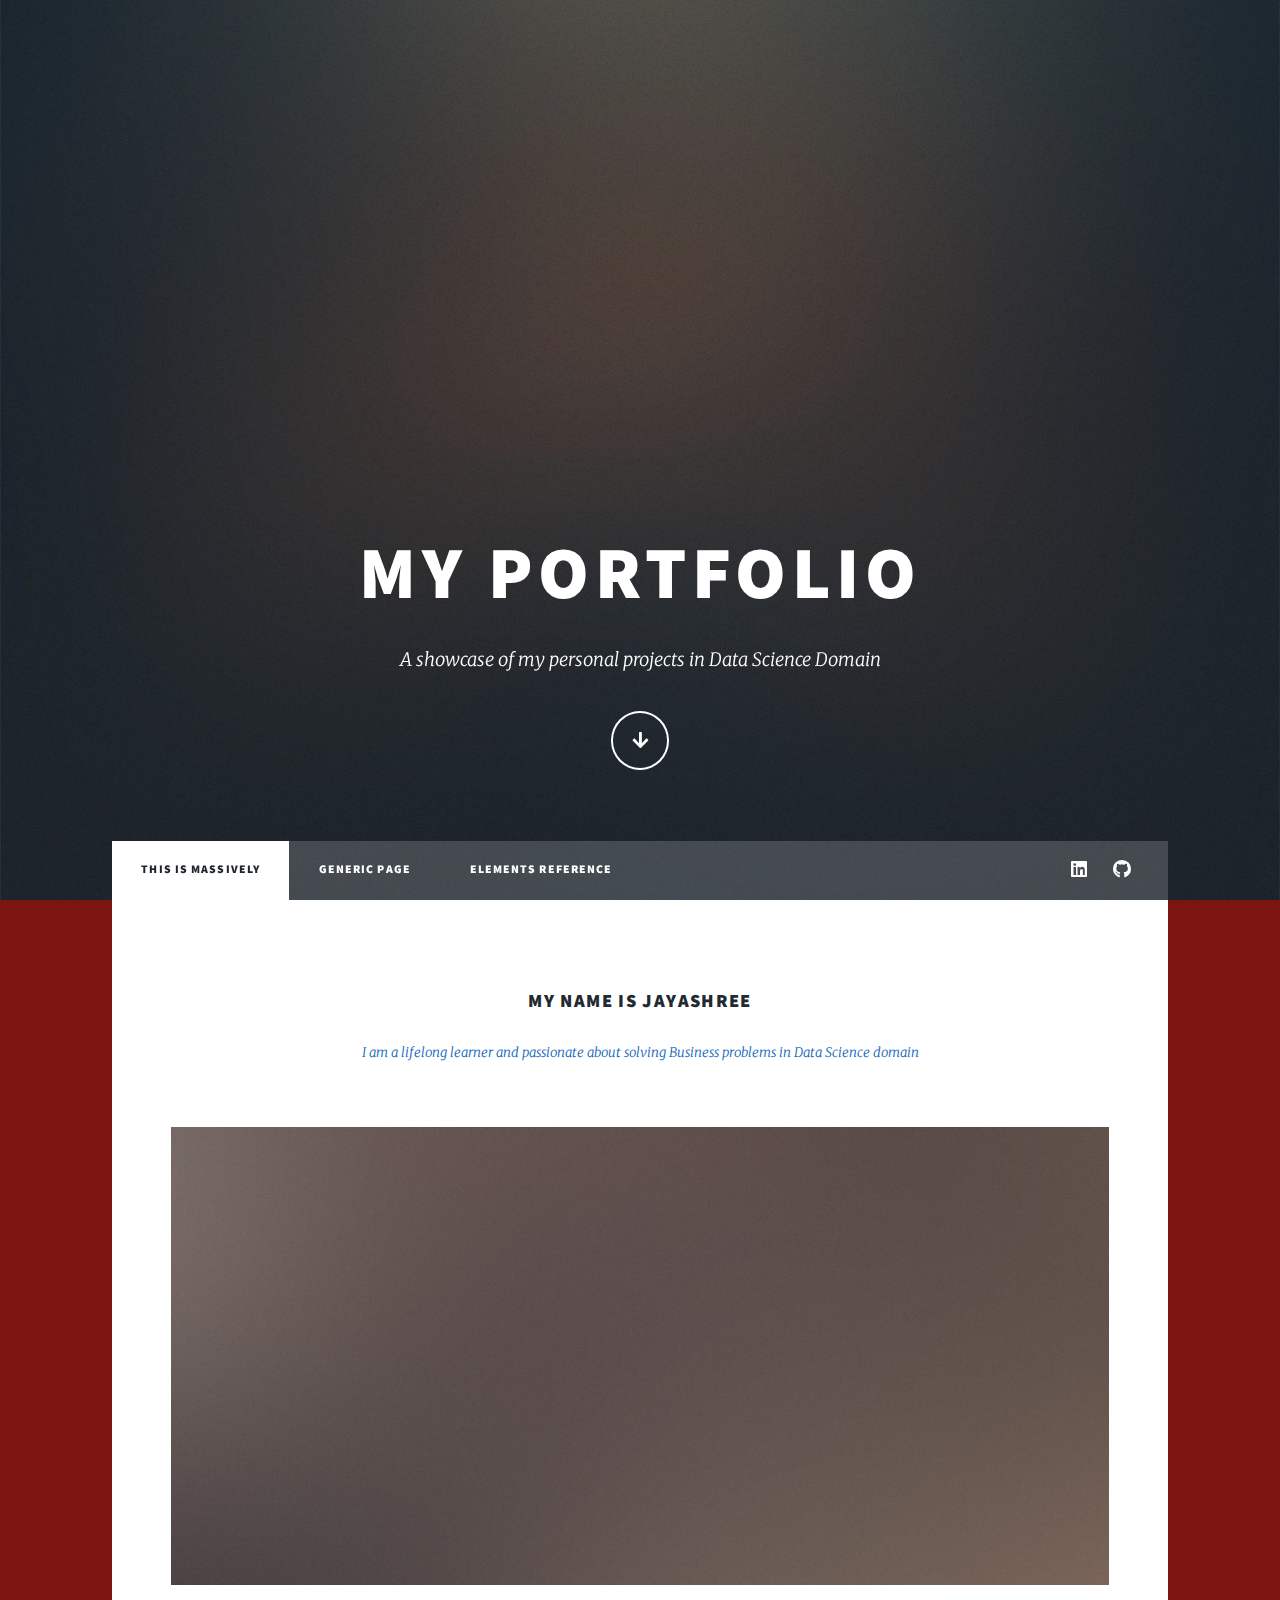
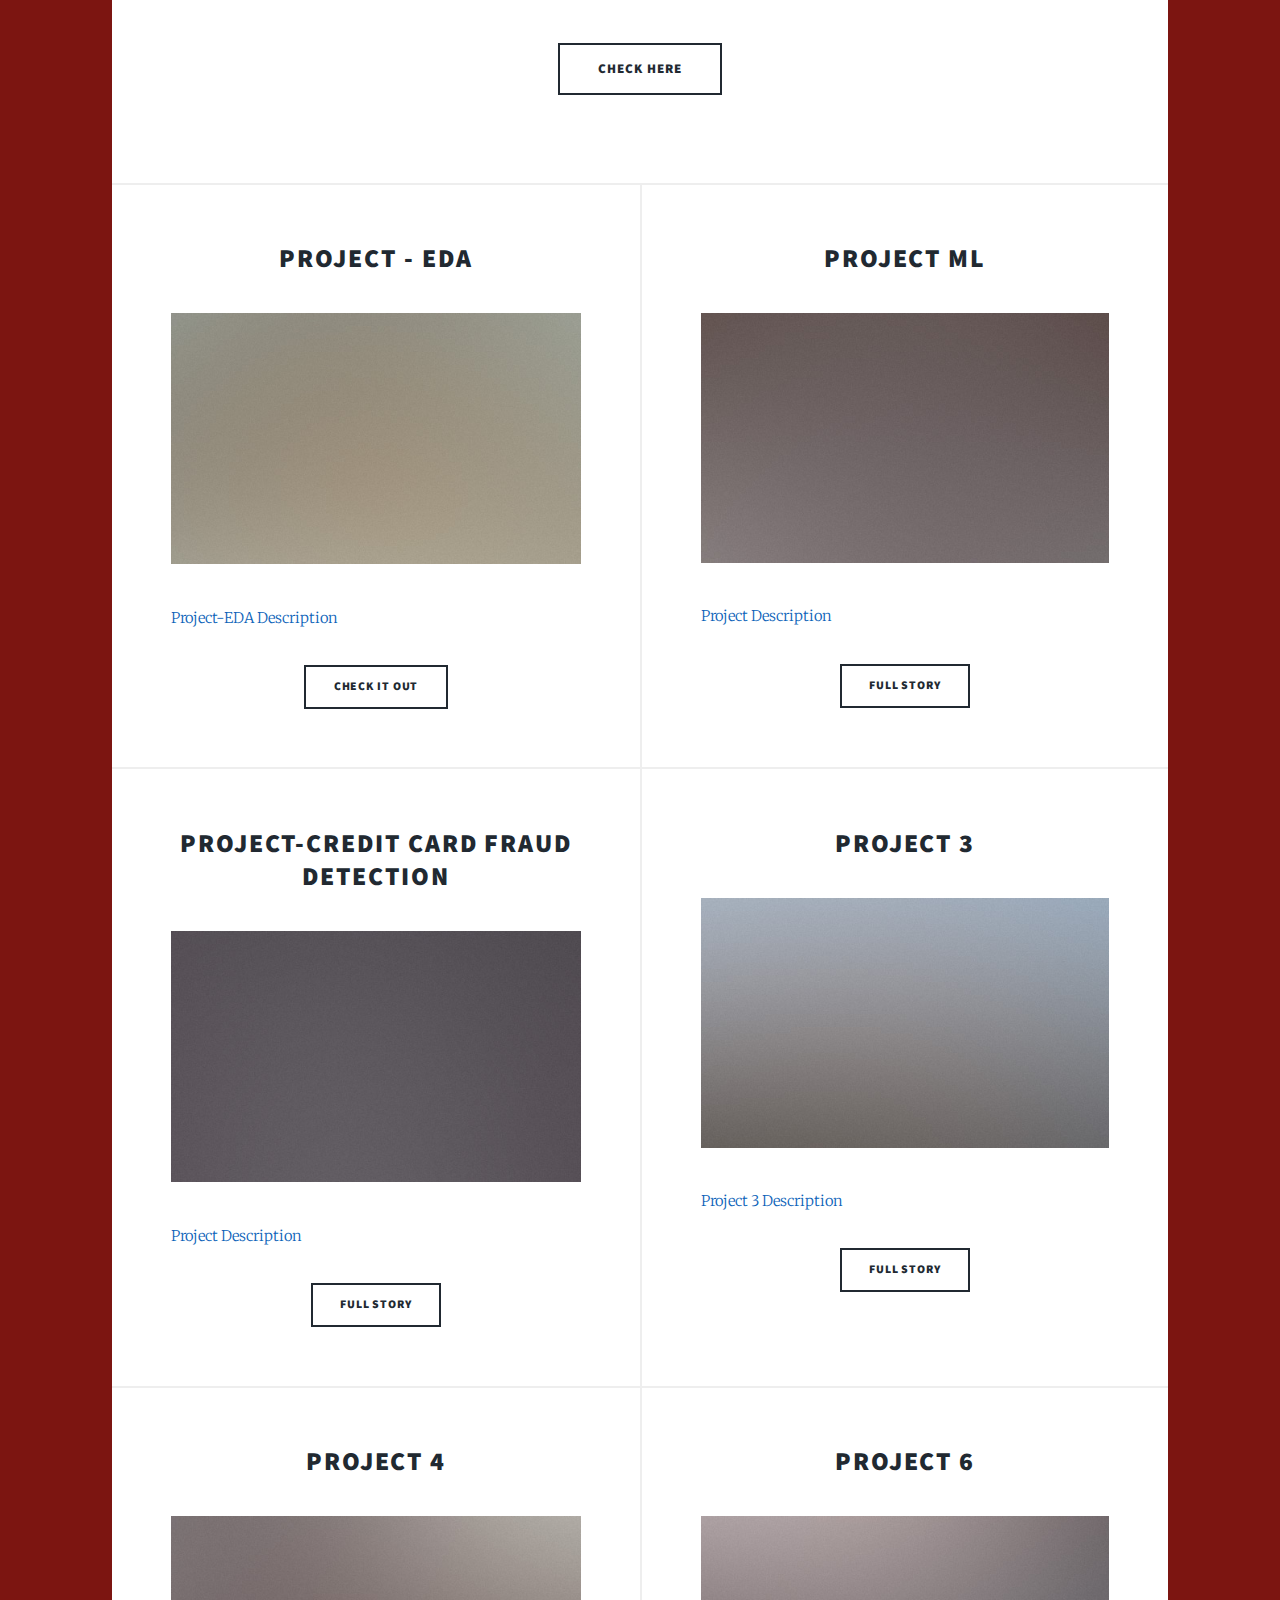
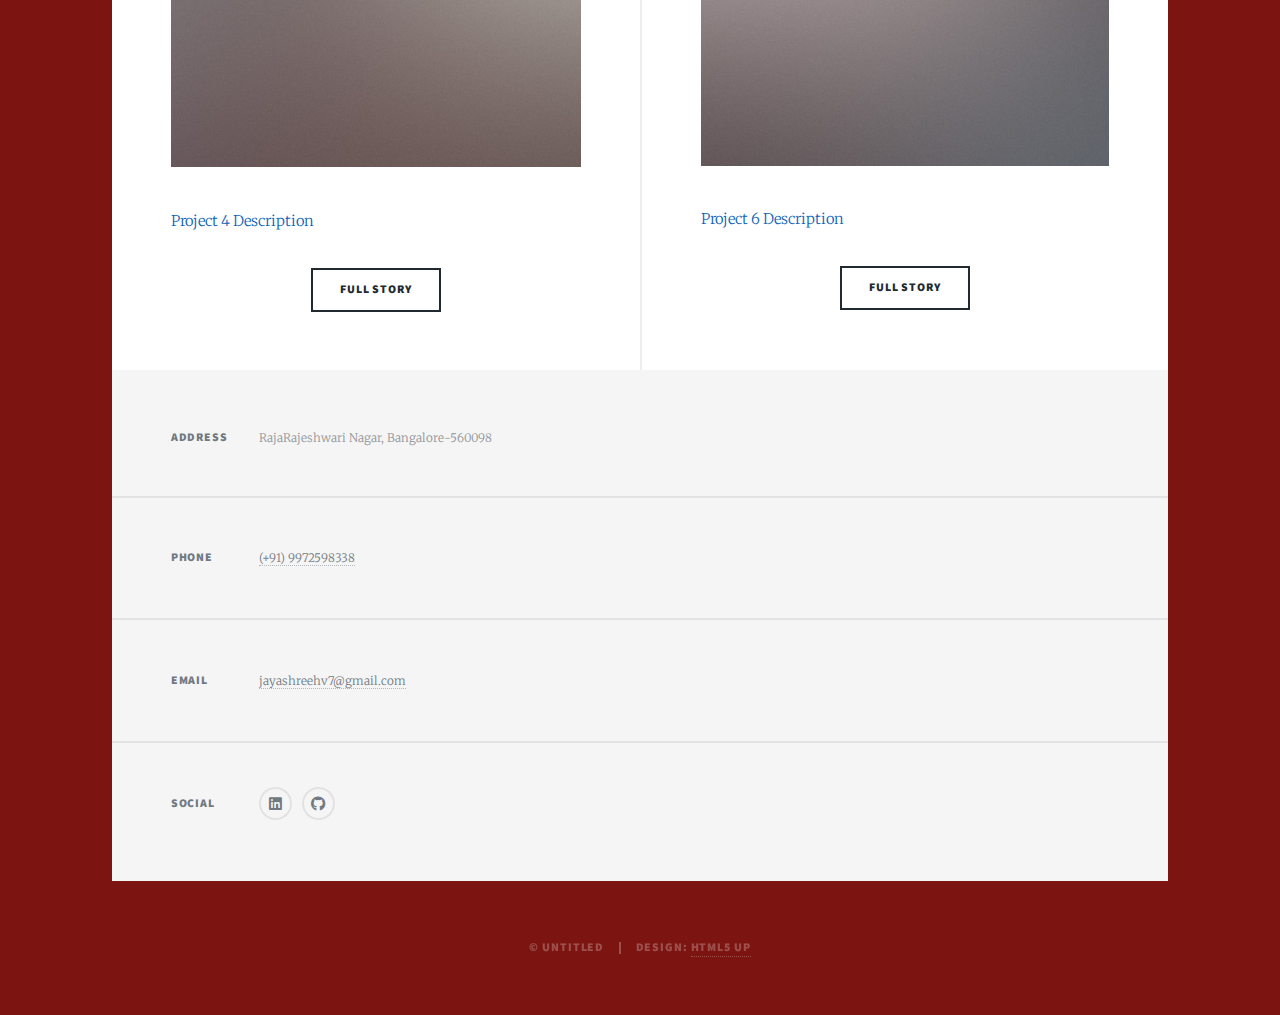
==== index.html @ b41104d9 "Add files via upload" ====
<!DOCTYPE HTML>
<!--
	Massively by HTML5 UP
	html5up.net | @ajlkn
	Free for personal and commercial use under the CCA 3.0 license (html5up.net/license)
-->
<html>
	<head>
		<title>Portfolio</title>
		<meta charset="utf-8" />
		<meta name="viewport" content="width=device-width, initial-scale=1, user-scalable=no" />
		<link rel="stylesheet" href="assets/css/main.css" />
		<noscript><link rel="stylesheet" href="assets/css/noscript.css" /></noscript>
	</head>
	<body class="is-preload">

		<!-- Wrapper -->
			<div id="wrapper" class="fade-in">

				<!-- Intro -->
					<div id="intro">
						<h1>My Portfolio</h1>
						<p>A showcase of my personal projects in Data Science Domain</p>
						<ul class="actions">
							<li><a href="#header" class="button icon solid solo fa-arrow-down scrolly">Portfolio</a></li>
						</ul>
					</div>

				<!-- Header -->
					<header id="header">
						<a href="index.html" class="logo">Portfolio</a>
					</header>

				<!-- Nav -->
					<nav id="nav">
						<ul class="links">
							<li class="active"><a href="index.html">This is Massively</a></li>
							<li><a href="generic.html">Generic Page</a></li>
							<li><a href="elements.html">Elements Reference</a></li>
						</ul>
						<ul class="icons">
							
							<li><a href="#" class="icon brands fa-linkedin"><span class="label">LinkedIn</span></a></li>
							<li><a href="#" class="icon brands fa-github"><span class="label">GitHub</span></a></li>
						</ul>
					</nav>

				<!-- Main -->
					<div id="main">

						<!-- Featured Post -->
							<article class="post featured">
								<header class="major">
									<h3><a href="#">My Name is Jayashree</a></h3>
									<p>I am a lifelong learner and passionate about solving Business problems in Data Science domain</p>
								</header>
								<a href="#" class="image main"><img src="images/pic01.jpg" alt="" /></a>
								<ul class="actions special">
									<li><a href="#" class="button large">Check Here</a></li>
								</ul>
							</article>

						<!-- Posts -->
							<section class="posts">
								<article>
									<header>
										<h2><a href="#">Project - EDA</a></h2>
									</header>
									<a href="#" class="image fit"><img src="images/pic02.jpg" alt="" /></a>
									<p>Project-EDA Description</p>
									<ul class="actions special">
										<li><a href="#" class="button">Check it out</a></li>
									</ul>
								</article>
								<article>
									<header>
										<h2><a href="#">Project ML</a></h2>
									</header>
									<a href="#" class="image fit"><img src="images/pic03.jpg" alt="" /></a>
									<p>Project Description</p>
									<ul class="actions special">
										<li><a href="#" class="button">Full Story</a></li>
									</ul>
								</article>
								<article>
									<header>
										<h2><a href="#">Project-Credit Card Fraud Detection</a></h2>
									</header>
									<a href="#" class="image fit"><img src="images/pic04.jpg" alt="" /></a>
									<p>Project Description</p>
									<ul class="actions special">
										<li><a href="#" class="button">Full Story</a></li>
									</ul>
								</article>
								<article>
									<header>
										<h2><a href="#"> Project 3</a></h2>
									</header>
									<a href="#" class="image fit"><img src="images/pic05.jpg" alt="" /></a>
									<p>Project 3 Description</p>
									<ul class="actions special">
										<li><a href="#" class="button">Full Story</a></li>
									</ul>
								</article>
								<article>
									<header>
										<h2><a href="#"> Project 4</a></h2>
									</header>
									<a href="#" class="image fit"><img src="images/pic06.jpg" alt="" /></a>
									<p>Project 4 Description</p>
									<ul class="actions special">
										<li><a href="#" class="button">Full Story</a></li>
									</ul>
								</article>
								<article>
									<header>
										
										<h2><a href="#">Project 6</a></h2>
									</header>
									<a href="#" class="image fit"><img src="images/pic07.jpg" alt="" /></a>
									<p>Project 6 Description </p>
									<ul class="actions special">
										<li><a href="#" class="button">Full Story</a></li>
									</ul>
								</article>
							</section>

						

					</div>

				<!-- Footer -->
					<footer id="footer">
						
						<section class="split contact">
							<section class="alt">
								<h3>Address</h3>
								<p>RajaRajeshwari Nagar, Bangalore-560098</p>
							</section>
							<section>
								<h3>Phone</h3>
								<p><a href="#">(+91) 9972598338</a></p>
							</section>
							<section>
								<h3>Email</h3>
								<p><a href="#">jayashreehv7@gmail.com</a></p>
							</section>
							<section>
								<h3>Social</h3>
								<ul class="icons alt">
									
									<li><a href="https://www.linkedin.com/in/jayashreehv/" class="icon brands alt fa-linkedin"><span class="label">LinkedIn</span></a></li>
									<li><a href="https://github.com/Jayashree-DataScience" class="icon brands alt fa-github"><span class="label">GitHub</span></a></li>
								</ul>
							</section>
						</section>
					</footer>

				<!-- Copyright -->
					<div id="copyright">
						<ul><li>&copy; Untitled</li><li>Design: <a href="https://html5up.net">HTML5 UP</a></li></ul>
					</div>

			</div>

		<!-- Scripts -->
			<script src="assets/js/jquery.min.js"></script>
			<script src="assets/js/jquery.scrollex.min.js"></script>
			<script src="assets/js/jquery.scrolly.min.js"></script>
			<script src="assets/js/browser.min.js"></script>
			<script src="assets/js/breakpoints.min.js"></script>
			<script src="assets/js/util.js"></script>
			<script src="assets/js/main.js"></script>

	</body>
</html>
---- assets/css/main.css ----
@import url(fontawesome-all.min.css);
@import url("https://fonts.googleapis.com/css?family=Merriweather:300,700,300italic,700italic|Source+Sans+Pro:900");

/*
	Massively by HTML5 UP
	html5up.net | @ajlkn
	Free for personal and commercial use under the CCA 3.0 license (html5up.net/license)
*/

html, body, div, span, applet, object,
iframe, h1, h2, h3, h4, h5, h6, p, blockquote,
pre, a, abbr, acronym, address, big, cite,
code, del, dfn, em, img, ins, kbd, q, s, samp,
small, strike, strong, sub, sup, tt, var, b,
u, i, center, dl, dt, dd, ol, ul, li, fieldset,
form, label, legend, table, caption, tbody,
tfoot, thead, tr, th, td, article, aside,
canvas, details, embed, figure, figcaption,
footer, header, hgroup, menu, nav, output, ruby,
section, summary, time, mark, audio, video {
	margin: 0;
	padding: 0;
	border: 0;
	font-size: 100%;
	font: inherit;
	vertical-align: baseline;}

article, aside, details, figcaption, figure,
footer, header, hgroup, menu, nav, section {
	display: block;}

body {
	line-height: 1;
}

ol, ul {
	list-style: none;
}

blockquote, q {
	quotes: none;
}

	blockquote:before, blockquote:after, q:before, q:after {
		content: '';
		content: none;
	}

table {
	border-collapse: collapse;
	border-spacing: 0;
}

body {
	-webkit-text-size-adjust: none;
}

mark {
	background-color: transparent;
	color: inherit;
}

input::-moz-focus-inner {
	border: 0;
	padding: 0;
}

input, select, textarea {
	-moz-appearance: none;
	-webkit-appearance: none;
	-ms-appearance: none;
	appearance: none;
}

/* Basic */

	@-ms-viewport {
		width: device-width;
	}

	body {
		-ms-overflow-style: scrollbar;
	}

	@media screen and (max-width: 480px) {

		html, body {
			min-width: 320px;
		}

	}

	html {
		box-sizing: border-box;
	}

	*, *:before, *:after {
		box-sizing: inherit;
	}

	body {
		background-color: #7c1511;
	}

		body.is-preload *, body.is-preload *:before, body.is-preload *:after {
			-moz-animation: none !important;
			-webkit-animation: none !important;
			-ms-animation: none !important;
			animation: none !important;
			-moz-transition: none !important;
			-webkit-transition: none !important;
			-ms-transition: none !important;
			transition: none !important;
		}

/* Type */

	html {
		font-size: 16pt;
	}

		@media screen and (max-width: 1680px) {

			html {
				font-size: 12pt;
			}

		}

		@media screen and (max-width: 1280px) {

			html {
				font-size: 11pt;
			}

		}

		@media screen and (max-width: 360px) {

			html {
				font-size: 10pt;
			}

		}

	body {
		color: #0c63b9;
	}

	body, input, select, textarea {
		font-family: "Merriweather", Georgia, serif;
		font-weight: 300;
		font-size: 1rem;
		line-height: 2.375;
	}

	a {
		-moz-transition: color 0.2s ease-in-out, background-color 0.2s ease-in-out, border-color 0.2s ease-in-out, box-shadow 0.2s ease-in-out;
		-webkit-transition: color 0.2s ease-in-out, background-color 0.2s ease-in-out, border-color 0.2s ease-in-out, box-shadow 0.2s ease-in-out;
		-ms-transition: color 0.2s ease-in-out, background-color 0.2s ease-in-out, border-color 0.2s ease-in-out, box-shadow 0.2s ease-in-out;
		transition: color 0.2s ease-in-out, background-color 0.2s ease-in-out, border-color 0.2s ease-in-out, box-shadow 0.2s ease-in-out;
		border-bottom: dotted 1px;
		text-decoration: none;
	}

		a:hover {
			border-bottom-color: transparent;
		}

	strong, b {
		font-weight: 600;
	}

	em, i {
		font-style: italic;
	}

	p {
		text-align: justify;
		margin: 0 0 2rem 0;
	}

	h1, h2, h3, h4, h5, h6 {
		font-family: "Source Sans Pro", Helvetica, sans-serif;
		font-weight: 900;
		line-height: 1.5;
		letter-spacing: 0.075em;
		text-transform: uppercase;
		margin: 0 0 1rem 0;
	}

		h1 a, h2 a, h3 a, h4 a, h5 a, h6 a {
			border-bottom: 0;
			color: inherit;
			text-decoration: none;
		}

	h1 {
		font-size: 4rem;
		line-height: 1.1;
		margin: 0 0 2rem 0;
	}

	h2 {
		font-size: 1.75rem;
		line-height: 1.3;
		margin: 0 0 1.5rem 0;
	}

	h3 {
		font-size: 1.25rem;
		margin: 0 0 1.5rem 0;
	}

	h4 {
		font-size: 1rem;
	}

	h5 {
		font-size: 0.9rem;
	}

	h6 {
		font-size: 0.8rem;
	}

	sub {
		font-size: 0.8rem;
		position: relative;
		top: 0.5rem;
	}

	sup {
		font-size: 0.8rem;
		position: relative;
		top: -0.5rem;
	}

	blockquote {
		border-left: solid 4px;
		font-style: italic;
		margin: 0 0 2rem 0;
		padding: 0.5rem 0 0.5rem 2rem;
	}

	code {
		border: solid 2px;
		font-family: "Courier New", monospace;
		font-size: 0.9rem;
		margin: 0 0.25rem;
		padding: 0.25rem 0.65rem;
	}

	pre {
		-webkit-overflow-scrolling: touch;
		font-family: "Courier New", monospace;
		font-size: 0.9rem;
		margin: 0 0 2rem 0;
	}

		pre code {
			display: block;
			line-height: 1.75;
			padding: 1rem 1.5rem;
			overflow-x: auto;
		}

	hr {
		border: 0;
		border-bottom: solid 2px;
		margin: 3rem 0;
	}

		hr.major {
			margin: 5rem 0;
		}

	.align-left {
		text-align: left;
	}

	.align-center {
		text-align: center;
	}

	.align-right {
		text-align: right;
	}

	input, select, textarea {
		color: #212931;
	}

	a {
		color: #212931;
		border-bottom-color: rgba(33, 41, 49, 0.5);
	}

		a:hover {
			border-bottom-color: transparent;
			color: #18bfef !important;
		}

	strong, b {
		color: #212931;
	}

	h1, h2, h3, h4, h5, h6 {
		color: #212931;
	}

	blockquote {
		border-left-color: #eeeeee;
	}

	code {
		background: rgba(220, 220, 220, 0.25);
		border-color: #eeeeee;
	}

	hr {
		border-bottom-color: #eeeeee;
	}

/* Row */

	.row {
		display: flex;
		flex-wrap: wrap;
		box-sizing: border-box;
		align-items: stretch;
	}

		.row > * {
			box-sizing: border-box;
		}

		.row.gtr-uniform > * > :last-child {
			margin-bottom: 0;
		}

		.row.aln-left {
			justify-content: flex-start;
		}

		.row.aln-center {
			justify-content: center;
		}

		.row.aln-right {
			justify-content: flex-end;
		}

		.row.aln-top {
			align-items: flex-start;
		}

		.row.aln-middle {
			align-items: center;
		}

		.row.aln-bottom {
			align-items: flex-end;
		}

		.row > .imp {
			order: -1;
		}

		.row > .col-1 {
			width: 8.33333%;
		}

		.row > .off-1 {
			margin-left: 8.33333%;
		}

		.row > .col-2 {
			width: 16.66667%;
		}

		.row > .off-2 {
			margin-left: 16.66667%;
		}

		.row > .col-3 {
			width: 25%;
		}

		.row > .off-3 {
			margin-left: 25%;
		}

		.row > .col-4 {
			width: 33.33333%;
		}

		.row > .off-4 {
			margin-left: 33.33333%;
		}

		.row > .col-5 {
			width: 41.66667%;
		}

		.row > .off-5 {
			margin-left: 41.66667%;
		}

		.row > .col-6 {
			width: 50%;
		}

		.row > .off-6 {
			margin-left: 50%;
		}

		.row > .col-7 {
			width: 58.33333%;
		}

		.row > .off-7 {
			margin-left: 58.33333%;
		}

		.row > .col-8 {
			width: 66.66667%;
		}

		.row > .off-8 {
			margin-left: 66.66667%;
		}

		.row > .col-9 {
			width: 75%;
		}

		.row > .off-9 {
			margin-left: 75%;
		}

		.row > .col-10 {
			width: 83.33333%;
		}

		.row > .off-10 {
			margin-left: 83.33333%;
		}

		.row > .col-11 {
			width: 91.66667%;
		}

		.row > .off-11 {
			margin-left: 91.66667%;
		}

		.row > .col-12 {
			width: 100%;
		}

		.row > .off-12 {
			margin-left: 100%;
		}

		.row.gtr-0 {
			margin-top: 0;
			margin-left: 0rem;
		}

			.row.gtr-0 > * {
				padding: 0 0 0 0rem;
			}

			.row.gtr-0.gtr-uniform {
				margin-top: 0rem;
			}

				.row.gtr-0.gtr-uniform > * {
					padding-top: 0rem;
				}

		.row.gtr-25 {
			margin-top: 0;
			margin-left: -0.375rem;
		}

			.row.gtr-25 > * {
				padding: 0 0 0 0.375rem;
			}

			.row.gtr-25.gtr-uniform {
				margin-top: -0.375rem;
			}

				.row.gtr-25.gtr-uniform > * {
					padding-top: 0.375rem;
				}

		.row.gtr-50 {
			margin-top: 0;
			margin-left: -0.75rem;
		}

			.row.gtr-50 > * {
				padding: 0 0 0 0.75rem;
			}

			.row.gtr-50.gtr-uniform {
				margin-top: -0.75rem;
			}

				.row.gtr-50.gtr-uniform > * {
					padding-top: 0.75rem;
				}

		.row {
			margin-top: 0;
			margin-left: -1.5rem;
		}

			.row > * {
				padding: 0 0 0 1.5rem;
			}

			.row.gtr-uniform {
				margin-top: -1.5rem;
			}

				.row.gtr-uniform > * {
					padding-top: 1.5rem;
				}

		.row.gtr-150 {
			margin-top: 0;
			margin-left: -2.25rem;
		}

			.row.gtr-150 > * {
				padding: 0 0 0 2.25rem;
			}

			.row.gtr-150.gtr-uniform {
				margin-top: -2.25rem;
			}

				.row.gtr-150.gtr-uniform > * {
					padding-top: 2.25rem;
				}

		.row.gtr-200 {
			margin-top: 0;
			margin-left: -3rem;
		}

			.row.gtr-200 > * {
				padding: 0 0 0 3rem;
			}

			.row.gtr-200.gtr-uniform {
				margin-top: -3rem;
			}

				.row.gtr-200.gtr-uniform > * {
					padding-top: 3rem;
				}

		@media screen and (max-width: 1680px) {

			.row {
				display: flex;
				flex-wrap: wrap;
				box-sizing: border-box;
				align-items: stretch;
			}

				.row > * {
					box-sizing: border-box;
				}

				.row.gtr-uniform > * > :last-child {
					margin-bottom: 0;
				}

				.row.aln-left {
					justify-content: flex-start;
				}

				.row.aln-center {
					justify-content: center;
				}

				.row.aln-right {
					justify-content: flex-end;
				}

				.row.aln-top {
					align-items: flex-start;
				}

				.row.aln-middle {
					align-items: center;
				}

				.row.aln-bottom {
					align-items: flex-end;
				}

				.row > .imp-xlarge {
					order: -1;
				}

				.row > .col-1-xlarge {
					width: 8.33333%;
				}

				.row > .off-1-xlarge {
					margin-left: 8.33333%;
				}

				.row > .col-2-xlarge {
					width: 16.66667%;
				}

				.row > .off-2-xlarge {
					margin-left: 16.66667%;
				}

				.row > .col-3-xlarge {
					width: 25%;
				}

				.row > .off-3-xlarge {
					margin-left: 25%;
				}

				.row > .col-4-xlarge {
					width: 33.33333%;
				}

				.row > .off-4-xlarge {
					margin-left: 33.33333%;
				}

				.row > .col-5-xlarge {
					width: 41.66667%;
				}

				.row > .off-5-xlarge {
					margin-left: 41.66667%;
				}

				.row > .col-6-xlarge {
					width: 50%;
				}

				.row > .off-6-xlarge {
					margin-left: 50%;
				}

				.row > .col-7-xlarge {
					width: 58.33333%;
				}

				.row > .off-7-xlarge {
					margin-left: 58.33333%;
				}

				.row > .col-8-xlarge {
					width: 66.66667%;
				}

				.row > .off-8-xlarge {
					margin-left: 66.66667%;
				}

				.row > .col-9-xlarge {
					width: 75%;
				}

				.row > .off-9-xlarge {
					margin-left: 75%;
				}

				.row > .col-10-xlarge {
					width: 83.33333%;
				}

				.row > .off-10-xlarge {
					margin-left: 83.33333%;
				}

				.row > .col-11-xlarge {
					width: 91.66667%;
				}

				.row > .off-11-xlarge {
					margin-left: 91.66667%;
				}

				.row > .col-12-xlarge {
					width: 100%;
				}

				.row > .off-12-xlarge {
					margin-left: 100%;
				}

				.row.gtr-0 {
					margin-top: 0;
					margin-left: 0rem;
				}

					.row.gtr-0 > * {
						padding: 0 0 0 0rem;
					}

					.row.gtr-0.gtr-uniform {
						margin-top: 0rem;
					}

						.row.gtr-0.gtr-uniform > * {
							padding-top: 0rem;
						}

				.row.gtr-25 {
					margin-top: 0;
					margin-left: -0.375rem;
				}

					.row.gtr-25 > * {
						padding: 0 0 0 0.375rem;
					}

					.row.gtr-25.gtr-uniform {
						margin-top: -0.375rem;
					}

						.row.gtr-25.gtr-uniform > * {
							padding-top: 0.375rem;
						}

				.row.gtr-50 {
					margin-top: 0;
					margin-left: -0.75rem;
				}

					.row.gtr-50 > * {
						padding: 0 0 0 0.75rem;
					}

					.row.gtr-50.gtr-uniform {
						margin-top: -0.75rem;
					}

						.row.gtr-50.gtr-uniform > * {
							padding-top: 0.75rem;
						}

				.row {
					margin-top: 0;
					margin-left: -1.5rem;
				}

					.row > * {
						padding: 0 0 0 1.5rem;
					}

					.row.gtr-uniform {
						margin-top: -1.5rem;
					}

						.row.gtr-uniform > * {
							padding-top: 1.5rem;
						}

				.row.gtr-150 {
					margin-top: 0;
					margin-left: -2.25rem;
				}

					.row.gtr-150 > * {
						padding: 0 0 0 2.25rem;
					}

					.row.gtr-150.gtr-uniform {
						margin-top: -2.25rem;
					}

						.row.gtr-150.gtr-uniform > * {
							padding-top: 2.25rem;
						}

				.row.gtr-200 {
					margin-top: 0;
					margin-left: -3rem;
				}

					.row.gtr-200 > * {
						padding: 0 0 0 3rem;
					}

					.row.gtr-200.gtr-uniform {
						margin-top: -3rem;
					}

						.row.gtr-200.gtr-uniform > * {
							padding-top: 3rem;
						}

		}

		@media screen and (max-width: 1280px) {

			.row {
				display: flex;
				flex-wrap: wrap;
				box-sizing: border-box;
				align-items: stretch;
			}

				.row > * {
					box-sizing: border-box;
				}

				.row.gtr-uniform > * > :last-child {
					margin-bottom: 0;
				}

				.row.aln-left {
					justify-content: flex-start;
				}

				.row.aln-center {
					justify-content: center;
				}

				.row.aln-right {
					justify-content: flex-end;
				}

				.row.aln-top {
					align-items: flex-start;
				}

				.row.aln-middle {
					align-items: center;
				}

				.row.aln-bottom {
					align-items: flex-end;
				}

				.row > .imp-large {
					order: -1;
				}

				.row > .col-1-large {
					width: 8.33333%;
				}

				.row > .off-1-large {
					margin-left: 8.33333%;
				}

				.row > .col-2-large {
					width: 16.66667%;
				}

				.row > .off-2-large {
					margin-left: 16.66667%;
				}

				.row > .col-3-large {
					width: 25%;
				}

				.row > .off-3-large {
					margin-left: 25%;
				}

				.row > .col-4-large {
					width: 33.33333%;
				}

				.row > .off-4-large {
					margin-left: 33.33333%;
				}

				.row > .col-5-large {
					width: 41.66667%;
				}

				.row > .off-5-large {
					margin-left: 41.66667%;
				}

				.row > .col-6-large {
					width: 50%;
				}

				.row > .off-6-large {
					margin-left: 50%;
				}

				.row > .col-7-large {
					width: 58.33333%;
				}

				.row > .off-7-large {
					margin-left: 58.33333%;
				}

				.row > .col-8-large {
					width: 66.66667%;
				}

				.row > .off-8-large {
					margin-left: 66.66667%;
				}

				.row > .col-9-large {
					width: 75%;
				}

				.row > .off-9-large {
					margin-left: 75%;
				}

				.row > .col-10-large {
					width: 83.33333%;
				}

				.row > .off-10-large {
					margin-left: 83.33333%;
				}

				.row > .col-11-large {
					width: 91.66667%;
				}

				.row > .off-11-large {
					margin-left: 91.66667%;
				}

				.row > .col-12-large {
					width: 100%;
				}

				.row > .off-12-large {
					margin-left: 100%;
				}

				.row.gtr-0 {
					margin-top: 0;
					margin-left: 0rem;
				}

					.row.gtr-0 > * {
						padding: 0 0 0 0rem;
					}

					.row.gtr-0.gtr-uniform {
						margin-top: 0rem;
					}

						.row.gtr-0.gtr-uniform > * {
							padding-top: 0rem;
						}

				.row.gtr-25 {
					margin-top: 0;
					margin-left: -0.375rem;
				}

					.row.gtr-25 > * {
						padding: 0 0 0 0.375rem;
					}

					.row.gtr-25.gtr-uniform {
						margin-top: -0.375rem;
					}

						.row.gtr-25.gtr-uniform > * {
							padding-top: 0.375rem;
						}

				.row.gtr-50 {
					margin-top: 0;
					margin-left: -0.75rem;
				}

					.row.gtr-50 > * {
						padding: 0 0 0 0.75rem;
					}

					.row.gtr-50.gtr-uniform {
						margin-top: -0.75rem;
					}

						.row.gtr-50.gtr-uniform > * {
							padding-top: 0.75rem;
						}

				.row {
					margin-top: 0;
					margin-left: -1.5rem;
				}

					.row > * {
						padding: 0 0 0 1.5rem;
					}

					.row.gtr-uniform {
						margin-top: -1.5rem;
					}

						.row.gtr-uniform > * {
							padding-top: 1.5rem;
						}

				.row.gtr-150 {
					margin-top: 0;
					margin-left: -2.25rem;
				}

					.row.gtr-150 > * {
						padding: 0 0 0 2.25rem;
					}

					.row.gtr-150.gtr-uniform {
						margin-top: -2.25rem;
					}

						.row.gtr-150.gtr-uniform > * {
							padding-top: 2.25rem;
						}

				.row.gtr-200 {
					margin-top: 0;
					margin-left: -3rem;
				}

					.row.gtr-200 > * {
						padding: 0 0 0 3rem;
					}

					.row.gtr-200.gtr-uniform {
						margin-top: -3rem;
					}

						.row.gtr-200.gtr-uniform > * {
							padding-top: 3rem;
						}

		}

		@media screen and (max-width: 980px) {

			.row {
				display: flex;
				flex-wrap: wrap;
				box-sizing: border-box;
				align-items: stretch;
			}

				.row > * {
					box-sizing: border-box;
				}

				.row.gtr-uniform > * > :last-child {
					margin-bottom: 0;
				}

				.row.aln-left {
					justify-content: flex-start;
				}

				.row.aln-center {
					justify-content: center;
				}

				.row.aln-right {
					justify-content: flex-end;
				}

				.row.aln-top {
					align-items: flex-start;
				}

				.row.aln-middle {
					align-items: center;
				}

				.row.aln-bottom {
					align-items: flex-end;
				}

				.row > .imp-medium {
					order: -1;
				}

				.row > .col-1-medium {
					width: 8.33333%;
				}

				.row > .off-1-medium {
					margin-left: 8.33333%;
				}

				.row > .col-2-medium {
					width: 16.66667%;
				}

				.row > .off-2-medium {
					margin-left: 16.66667%;
				}

				.row > .col-3-medium {
					width: 25%;
				}

				.row > .off-3-medium {
					margin-left: 25%;
				}

				.row > .col-4-medium {
					width: 33.33333%;
				}

				.row > .off-4-medium {
					margin-left: 33.33333%;
				}

				.row > .col-5-medium {
					width: 41.66667%;
				}

				.row > .off-5-medium {
					margin-left: 41.66667%;
				}

				.row > .col-6-medium {
					width: 50%;
				}

				.row > .off-6-medium {
					margin-left: 50%;
				}

				.row > .col-7-medium {
					width: 58.33333%;
				}

				.row > .off-7-medium {
					margin-left: 58.33333%;
				}

				.row > .col-8-medium {
					width: 66.66667%;
				}

				.row > .off-8-medium {
					margin-left: 66.66667%;
				}

				.row > .col-9-medium {
					width: 75%;
				}

				.row > .off-9-medium {
					margin-left: 75%;
				}

				.row > .col-10-medium {
					width: 83.33333%;
				}

				.row > .off-10-medium {
					margin-left: 83.33333%;
				}

				.row > .col-11-medium {
					width: 91.66667%;
				}

				.row > .off-11-medium {
					margin-left: 91.66667%;
				}

				.row > .col-12-medium {
					width: 100%;
				}

				.row > .off-12-medium {
					margin-left: 100%;
				}

				.row.gtr-0 {
					margin-top: 0;
					margin-left: 0rem;
				}

					.row.gtr-0 > * {
						padding: 0 0 0 0rem;
					}

					.row.gtr-0.gtr-uniform {
						margin-top: 0rem;
					}

						.row.gtr-0.gtr-uniform > * {
							padding-top: 0rem;
						}

				.row.gtr-25 {
					margin-top: 0;
					margin-left: -0.375rem;
				}

					.row.gtr-25 > * {
						padding: 0 0 0 0.375rem;
					}

					.row.gtr-25.gtr-uniform {
						margin-top: -0.375rem;
					}

						.row.gtr-25.gtr-uniform > * {
							padding-top: 0.375rem;
						}

				.row.gtr-50 {
					margin-top: 0;
					margin-left: -0.75rem;
				}

					.row.gtr-50 > * {
						padding: 0 0 0 0.75rem;
					}

					.row.gtr-50.gtr-uniform {
						margin-top: -0.75rem;
					}

						.row.gtr-50.gtr-uniform > * {
							padding-top: 0.75rem;
						}

				.row {
					margin-top: 0;
					margin-left: -1.5rem;
				}

					.row > * {
						padding: 0 0 0 1.5rem;
					}

					.row.gtr-uniform {
						margin-top: -1.5rem;
					}

						.row.gtr-uniform > * {
							padding-top: 1.5rem;
						}

				.row.gtr-150 {
					margin-top: 0;
					margin-left: -2.25rem;
				}

					.row.gtr-150 > * {
						padding: 0 0 0 2.25rem;
					}

					.row.gtr-150.gtr-uniform {
						margin-top: -2.25rem;
					}

						.row.gtr-150.gtr-uniform > * {
							padding-top: 2.25rem;
						}

				.row.gtr-200 {
					margin-top: 0;
					margin-left: -3rem;
				}

					.row.gtr-200 > * {
						padding: 0 0 0 3rem;
					}

					.row.gtr-200.gtr-uniform {
						margin-top: -3rem;
					}

						.row.gtr-200.gtr-uniform > * {
							padding-top: 3rem;
						}

		}

		@media screen and (max-width: 736px) {

			.row {
				display: flex;
				flex-wrap: wrap;
				box-sizing: border-box;
				align-items: stretch;
			}

				.row > * {
					box-sizing: border-box;
				}

				.row.gtr-uniform > * > :last-child {
					margin-bottom: 0;
				}

				.row.aln-left {
					justify-content: flex-start;
				}

				.row.aln-center {
					justify-content: center;
				}

				.row.aln-right {
					justify-content: flex-end;
				}

				.row.aln-top {
					align-items: flex-start;
				}

				.row.aln-middle {
					align-items: center;
				}

				.row.aln-bottom {
					align-items: flex-end;
				}

				.row > .imp-small {
					order: -1;
				}

				.row > .col-1-small {
					width: 8.33333%;
				}

				.row > .off-1-small {
					margin-left: 8.33333%;
				}

				.row > .col-2-small {
					width: 16.66667%;
				}

				.row > .off-2-small {
					margin-left: 16.66667%;
				}

				.row > .col-3-small {
					width: 25%;
				}

				.row > .off-3-small {
					margin-left: 25%;
				}

				.row > .col-4-small {
					width: 33.33333%;
				}

				.row > .off-4-small {
					margin-left: 33.33333%;
				}

				.row > .col-5-small {
					width: 41.66667%;
				}

				.row > .off-5-small {
					margin-left: 41.66667%;
				}

				.row > .col-6-small {
					width: 50%;
				}

				.row > .off-6-small {
					margin-left: 50%;
				}

				.row > .col-7-small {
					width: 58.33333%;
				}

				.row > .off-7-small {
					margin-left: 58.33333%;
				}

				.row > .col-8-small {
					width: 66.66667%;
				}

				.row > .off-8-small {
					margin-left: 66.66667%;
				}

				.row > .col-9-small {
					width: 75%;
				}

				.row > .off-9-small {
					margin-left: 75%;
				}

				.row > .col-10-small {
					width: 83.33333%;
				}

				.row > .off-10-small {
					margin-left: 83.33333%;
				}

				.row > .col-11-small {
					width: 91.66667%;
				}

				.row > .off-11-small {
					margin-left: 91.66667%;
				}

				.row > .col-12-small {
					width: 100%;
				}

				.row > .off-12-small {
					margin-left: 100%;
				}

				.row.gtr-0 {
					margin-top: 0;
					margin-left: 0rem;
				}

					.row.gtr-0 > * {
						padding: 0 0 0 0rem;
					}

					.row.gtr-0.gtr-uniform {
						margin-top: 0rem;
					}

						.row.gtr-0.gtr-uniform > * {
							padding-top: 0rem;
						}

				.row.gtr-25 {
					margin-top: 0;
					margin-left: -0.375rem;
				}

					.row.gtr-25 > * {
						padding: 0 0 0 0.375rem;
					}

					.row.gtr-25.gtr-uniform {
						margin-top: -0.375rem;
					}

						.row.gtr-25.gtr-uniform > * {
							padding-top: 0.375rem;
						}

				.row.gtr-50 {
					margin-top: 0;
					margin-left: -0.75rem;
				}

					.row.gtr-50 > * {
						padding: 0 0 0 0.75rem;
					}

					.row.gtr-50.gtr-uniform {
						margin-top: -0.75rem;
					}

						.row.gtr-50.gtr-uniform > * {
							padding-top: 0.75rem;
						}

				.row {
					margin-top: 0;
					margin-left: -1.5rem;
				}

					.row > * {
						padding: 0 0 0 1.5rem;
					}

					.row.gtr-uniform {
						margin-top: -1.5rem;
					}

						.row.gtr-uniform > * {
							padding-top: 1.5rem;
						}

				.row.gtr-150 {
					margin-top: 0;
					margin-left: -2.25rem;
				}

					.row.gtr-150 > * {
						padding: 0 0 0 2.25rem;
					}

					.row.gtr-150.gtr-uniform {
						margin-top: -2.25rem;
					}

						.row.gtr-150.gtr-uniform > * {
							padding-top: 2.25rem;
						}

				.row.gtr-200 {
					margin-top: 0;
					margin-left: -3rem;
				}

					.row.gtr-200 > * {
						padding: 0 0 0 3rem;
					}

					.row.gtr-200.gtr-uniform {
						margin-top: -3rem;
					}

						.row.gtr-200.gtr-uniform > * {
							padding-top: 3rem;
						}

		}

		@media screen and (max-width: 480px) {

			.row {
				display: flex;
				flex-wrap: wrap;
				box-sizing: border-box;
				align-items: stretch;
			}

				.row > * {
					box-sizing: border-box;
				}

				.row.gtr-uniform > * > :last-child {
					margin-bottom: 0;
				}

				.row.aln-left {
					justify-content: flex-start;
				}

				.row.aln-center {
					justify-content: center;
				}

				.row.aln-right {
					justify-content: flex-end;
				}

				.row.aln-top {
					align-items: flex-start;
				}

				.row.aln-middle {
					align-items: center;
				}

				.row.aln-bottom {
					align-items: flex-end;
				}

				.row > .imp-xsmall {
					order: -1;
				}

				.row > .col-1-xsmall {
					width: 8.33333%;
				}

				.row > .off-1-xsmall {
					margin-left: 8.33333%;
				}

				.row > .col-2-xsmall {
					width: 16.66667%;
				}

				.row > .off-2-xsmall {
					margin-left: 16.66667%;
				}

				.row > .col-3-xsmall {
					width: 25%;
				}

				.row > .off-3-xsmall {
					margin-left: 25%;
				}

				.row > .col-4-xsmall {
					width: 33.33333%;
				}

				.row > .off-4-xsmall {
					margin-left: 33.33333%;
				}

				.row > .col-5-xsmall {
					width: 41.66667%;
				}

				.row > .off-5-xsmall {
					margin-left: 41.66667%;
				}

				.row > .col-6-xsmall {
					width: 50%;
				}

				.row > .off-6-xsmall {
					margin-left: 50%;
				}

				.row > .col-7-xsmall {
					width: 58.33333%;
				}

				.row > .off-7-xsmall {
					margin-left: 58.33333%;
				}

				.row > .col-8-xsmall {
					width: 66.66667%;
				}

				.row > .off-8-xsmall {
					margin-left: 66.66667%;
				}

				.row > .col-9-xsmall {
					width: 75%;
				}

				.row > .off-9-xsmall {
					margin-left: 75%;
				}

				.row > .col-10-xsmall {
					width: 83.33333%;
				}

				.row > .off-10-xsmall {
					margin-left: 83.33333%;
				}

				.row > .col-11-xsmall {
					width: 91.66667%;
				}

				.row > .off-11-xsmall {
					margin-left: 91.66667%;
				}

				.row > .col-12-xsmall {
					width: 100%;
				}

				.row > .off-12-xsmall {
					margin-left: 100%;
				}

				.row.gtr-0 {
					margin-top: 0;
					margin-left: 0rem;
				}

					.row.gtr-0 > * {
						padding: 0 0 0 0rem;
					}

					.row.gtr-0.gtr-uniform {
						margin-top: 0rem;
					}

						.row.gtr-0.gtr-uniform > * {
							padding-top: 0rem;
						}

				.row.gtr-25 {
					margin-top: 0;
					margin-left: -0.375rem;
				}

					.row.gtr-25 > * {
						padding: 0 0 0 0.375rem;
					}

					.row.gtr-25.gtr-uniform {
						margin-top: -0.375rem;
					}

						.row.gtr-25.gtr-uniform > * {
							padding-top: 0.375rem;
						}

				.row.gtr-50 {
					margin-top: 0;
					margin-left: -0.75rem;
				}

					.row.gtr-50 > * {
						padding: 0 0 0 0.75rem;
					}

					.row.gtr-50.gtr-uniform {
						margin-top: -0.75rem;
					}

						.row.gtr-50.gtr-uniform > * {
							padding-top: 0.75rem;
						}

				.row {
					margin-top: 0;
					margin-left: -1.5rem;
				}

					.row > * {
						padding: 0 0 0 1.5rem;
					}

					.row.gtr-uniform {
						margin-top: -1.5rem;
					}

						.row.gtr-uniform > * {
							padding-top: 1.5rem;
						}

				.row.gtr-150 {
					margin-top: 0;
					margin-left: -2.25rem;
				}

					.row.gtr-150 > * {
						padding: 0 0 0 2.25rem;
					}

					.row.gtr-150.gtr-uniform {
						margin-top: -2.25rem;
					}

						.row.gtr-150.gtr-uniform > * {
							padding-top: 2.25rem;
						}

				.row.gtr-200 {
					margin-top: 0;
					margin-left: -3rem;
				}

					.row.gtr-200 > * {
						padding: 0 0 0 3rem;
					}

					.row.gtr-200.gtr-uniform {
						margin-top: -3rem;
					}

						.row.gtr-200.gtr-uniform > * {
							padding-top: 3rem;
						}

		}

		@media screen and (max-width: 360px) {

			.row {
				display: flex;
				flex-wrap: wrap;
				box-sizing: border-box;
				align-items: stretch;
			}

				.row > * {
					box-sizing: border-box;
				}

				.row.gtr-uniform > * > :last-child {
					margin-bottom: 0;
				}

				.row.aln-left {
					justify-content: flex-start;
				}

				.row.aln-center {
					justify-content: center;
				}

				.row.aln-right {
					justify-content: flex-end;
				}

				.row.aln-top {
					align-items: flex-start;
				}

				.row.aln-middle {
					align-items: center;
				}

				.row.aln-bottom {
					align-items: flex-end;
				}

				.row > .imp-xxsmall {
					order: -1;
				}

				.row > .col-1-xxsmall {
					width: 8.33333%;
				}

				.row > .off-1-xxsmall {
					margin-left: 8.33333%;
				}

				.row > .col-2-xxsmall {
					width: 16.66667%;
				}

				.row > .off-2-xxsmall {
					margin-left: 16.66667%;
				}

				.row > .col-3-xxsmall {
					width: 25%;
				}

				.row > .off-3-xxsmall {
					margin-left: 25%;
				}

				.row > .col-4-xxsmall {
					width: 33.33333%;
				}

				.row > .off-4-xxsmall {
					margin-left: 33.33333%;
				}

				.row > .col-5-xxsmall {
					width: 41.66667%;
				}

				.row > .off-5-xxsmall {
					margin-left: 41.66667%;
				}

				.row > .col-6-xxsmall {
					width: 50%;
				}

				.row > .off-6-xxsmall {
					margin-left: 50%;
				}

				.row > .col-7-xxsmall {
					width: 58.33333%;
				}

				.row > .off-7-xxsmall {
					margin-left: 58.33333%;
				}

				.row > .col-8-xxsmall {
					width: 66.66667%;
				}

				.row > .off-8-xxsmall {
					margin-left: 66.66667%;
				}

				.row > .col-9-xxsmall {
					width: 75%;
				}

				.row > .off-9-xxsmall {
					margin-left: 75%;
				}

				.row > .col-10-xxsmall {
					width: 83.33333%;
				}

				.row > .off-10-xxsmall {
					margin-left: 83.33333%;
				}

				.row > .col-11-xxsmall {
					width: 91.66667%;
				}

				.row > .off-11-xxsmall {
					margin-left: 91.66667%;
				}

				.row > .col-12-xxsmall {
					width: 100%;
				}

				.row > .off-12-xxsmall {
					margin-left: 100%;
				}

				.row.gtr-0 {
					margin-top: 0;
					margin-left: 0rem;
				}

					.row.gtr-0 > * {
						padding: 0 0 0 0rem;
					}

					.row.gtr-0.gtr-uniform {
						margin-top: 0rem;
					}

						.row.gtr-0.gtr-uniform > * {
							padding-top: 0rem;
						}

				.row.gtr-25 {
					margin-top: 0;
					margin-left: -0.375rem;
				}

					.row.gtr-25 > * {
						padding: 0 0 0 0.375rem;
					}

					.row.gtr-25.gtr-uniform {
						margin-top: -0.375rem;
					}

						.row.gtr-25.gtr-uniform > * {
							padding-top: 0.375rem;
						}

				.row.gtr-50 {
					margin-top: 0;
					margin-left: -0.75rem;
				}

					.row.gtr-50 > * {
						padding: 0 0 0 0.75rem;
					}

					.row.gtr-50.gtr-uniform {
						margin-top: -0.75rem;
					}

						.row.gtr-50.gtr-uniform > * {
							padding-top: 0.75rem;
						}

				.row {
					margin-top: 0;
					margin-left: -1.5rem;
				}

					.row > * {
						padding: 0 0 0 1.5rem;
					}

					.row.gtr-uniform {
						margin-top: -1.5rem;
					}

						.row.gtr-uniform > * {
							padding-top: 1.5rem;
						}

				.row.gtr-150 {
					margin-top: 0;
					margin-left: -2.25rem;
				}

					.row.gtr-150 > * {
						padding: 0 0 0 2.25rem;
					}

					.row.gtr-150.gtr-uniform {
						margin-top: -2.25rem;
					}

						.row.gtr-150.gtr-uniform > * {
							padding-top: 2.25rem;
						}

				.row.gtr-200 {
					margin-top: 0;
					margin-left: -3rem;
				}

					.row.gtr-200 > * {
						padding: 0 0 0 3rem;
					}

					.row.gtr-200.gtr-uniform {
						margin-top: -3rem;
					}

						.row.gtr-200.gtr-uniform > * {
							padding-top: 3rem;
						}

		}

/* Box */

	.box {
		border: solid 2px;
		margin-bottom: 2rem;
		padding: 1.5rem;
	}

		.box > :last-child,
		.box > :last-child > :last-child,
		.box > :last-child > :last-child > :last-child {
			margin-bottom: 0;
		}

		.box.alt {
			border: 0;
			border-radius: 0;
			padding: 0;
		}

	.box {
		border-color: #eeeeee;
	}

/* Button */

	input[type="submit"],
	input[type="reset"],
	input[type="button"],
	button,
	.button {
		-moz-appearance: none;
		-webkit-appearance: none;
		-ms-appearance: none;
		appearance: none;
		-moz-transition: background-color 0.2s ease-in-out, box-shadow 0.2s ease-in-out, color 0.2s ease-in-out;
		-webkit-transition: background-color 0.2s ease-in-out, box-shadow 0.2s ease-in-out, color 0.2s ease-in-out;
		-ms-transition: background-color 0.2s ease-in-out, box-shadow 0.2s ease-in-out, color 0.2s ease-in-out;
		transition: background-color 0.2s ease-in-out, box-shadow 0.2s ease-in-out, color 0.2s ease-in-out;
		border: 0;
		border-radius: 0;
		cursor: pointer;
		display: inline-block;
		font-family: "Source Sans Pro", Helvetica, sans-serif;
		font-size: 0.8rem;
		font-weight: 900;
		letter-spacing: 0.075em;
		height: 3rem;
		line-height: 3rem;
		padding: 0 2rem;
		text-align: center;
		text-decoration: none;
		text-transform: uppercase;
		white-space: nowrap;
	}

		input[type="submit"].icon:before,
		input[type="reset"].icon:before,
		input[type="button"].icon:before,
		button.icon:before,
		.button.icon:before {
			margin-right: 0.5rem;
		}

		input[type="submit"].icon.solo,
		input[type="reset"].icon.solo,
		input[type="button"].icon.solo,
		button.icon.solo,
		.button.icon.solo {
			position: relative;
			width: 4rem;
			height: 4rem;
			line-height: 4rem;
			border-radius: 4rem;
			text-indent: 4rem;
			overflow: hidden;
			padding: 0;
			white-space: nowrap;
		}

			input[type="submit"].icon.solo:before,
			input[type="reset"].icon.solo:before,
			input[type="button"].icon.solo:before,
			button.icon.solo:before,
			.button.icon.solo:before {
				position: absolute;
				display: block;
				top: 0;
				left: 0;
				width: inherit;
				height: inherit;
				line-height: inherit;
				font-size: 1.25rem;
				margin-right: 0;
				text-align: center;
				text-indent: 0;
			}

		input[type="submit"].fit,
		input[type="reset"].fit,
		input[type="button"].fit,
		button.fit,
		.button.fit {
			width: 100%;
		}

		input[type="submit"].small,
		input[type="reset"].small,
		input[type="button"].small,
		button.small,
		.button.small {
			font-size: 0.7rem;
			height: 2.5rem;
			line-height: 2.5rem;
			padding: 0 1.5rem;
		}

		input[type="submit"].large,
		input[type="reset"].large,
		input[type="button"].large,
		button.large,
		.button.large {
			font-size: 0.9rem;
			height: 3.5rem;
			line-height: 3.5rem;
			padding: 0 2.75rem;
		}

		@media screen and (max-width: 980px) {

			input[type="submit"],
			input[type="reset"],
			input[type="button"],
			button,
			.button {
				font-size: 0.9rem;
				height: 3.25rem;
				line-height: 3.25rem;
			}

				input[type="submit"].large,
				input[type="reset"].large,
				input[type="button"].large,
				button.large,
				.button.large {
					font-size: 1rem;
					height: 3.75rem;
					line-height: 3.75rem;
				}

		}

		input[type="submit"].disabled, input[type="submit"]:disabled,
		input[type="reset"].disabled,
		input[type="reset"]:disabled,
		input[type="button"].disabled,
		input[type="button"]:disabled,
		button.disabled,
		button:disabled,
		.button.disabled,
		.button:disabled {
			pointer-events: none;
			opacity: 0.25;
		}

	input[type="submit"],
	input[type="reset"],
	input[type="button"],
	button,
	.button {
		background-color: transparent;
		box-shadow: inset 0 0 0 2px #212931;
		color: #212931 !important;
	}

		input[type="submit"]:hover,
		input[type="reset"]:hover,
		input[type="button"]:hover,
		button:hover,
		.button:hover {
			box-shadow: inset 0 0 0 2px #18bfef;
			color: #18bfef !important;
		}

		input[type="submit"].primary,
		input[type="reset"].primary,
		input[type="button"].primary,
		button.primary,
		.button.primary {
			background-color: #212931;
			box-shadow: none;
			color: #ffffff !important;
		}

			input[type="submit"].primary:hover,
			input[type="reset"].primary:hover,
			input[type="button"].primary:hover,
			button.primary:hover,
			.button.primary:hover {
				background-color: #18bfef;
			}

/* Form */

	form {
		margin: 0 0 2rem 0;
	}

		form > :last-child {
			margin-bottom: 0;
		}

		form > .fields {
			display: -moz-flex;
			display: -webkit-flex;
			display: -ms-flex;
			display: flex;
			-moz-flex-wrap: wrap;
			-webkit-flex-wrap: wrap;
			-ms-flex-wrap: wrap;
			flex-wrap: wrap;
			width: calc(100% + 3rem);
			margin: -1.5rem 0 2rem -1.5rem;
		}

			form > .fields > .field {
				-moz-flex-grow: 0;
				-webkit-flex-grow: 0;
				-ms-flex-grow: 0;
				flex-grow: 0;
				-moz-flex-shrink: 0;
				-webkit-flex-shrink: 0;
				-ms-flex-shrink: 0;
				flex-shrink: 0;
				padding: 1.5rem 0 0 1.5rem;
				width: calc(100% - 1.5rem);
			}

				form > .fields > .field.half {
					width: calc(50% - 0.75rem);
				}

				form > .fields > .field.third {
					width: calc(100%/3 - 0.5rem);
				}

				form > .fields > .field.quarter {
					width: calc(25% - 0.375rem);
				}

		@media screen and (max-width: 480px) {

			form > .fields {
				width: calc(100% + 3rem);
				margin: -1.5rem 0 2rem -1.5rem;
			}

				form > .fields > .field {
					padding: 1.5rem 0 0 1.5rem;
					width: calc(100% - 1.5rem);
				}

					form > .fields > .field.half {
						width: calc(100% - 1.5rem);
					}

					form > .fields > .field.third {
						width: calc(100% - 1.5rem);
					}

					form > .fields > .field.quarter {
						width: calc(100% - 1.5rem);
					}

		}

	label {
		display: block;
		font-family: "Source Sans Pro", Helvetica, sans-serif;
		font-weight: 900;
		line-height: 1.5;
		letter-spacing: 0.075em;
		font-size: 0.8rem;
		text-transform: uppercase;
		margin: 0 0 0.75rem 0;
	}

		@media screen and (max-width: 980px) {

			label {
				font-size: 0.9rem;
			}

		}

	input[type="text"],
	input[type="password"],
	input[type="email"],
	select,
	textarea {
		-moz-appearance: none;
		-webkit-appearance: none;
		-ms-appearance: none;
		appearance: none;
		background: transparent;
		border-radius: 0;
		border: solid 2px;
		color: inherit;
		display: block;
		outline: 0;
		padding: 0 1rem;
		text-decoration: none;
		width: 100%;
	}

		input[type="text"]:invalid,
		input[type="password"]:invalid,
		input[type="email"]:invalid,
		select:invalid,
		textarea:invalid {
			box-shadow: none;
		}

	select {
		background-size: 1.25rem;
		background-repeat: no-repeat;
		background-position: calc(100% - 1rem) center;
		height: 3rem;
		padding-right: 3rem;
		text-overflow: ellipsis;
	}

		select:focus::-ms-value {
			background-color: transparent;
		}

		select::-ms-expand {
			display: none;
		}

	input[type="text"],
	input[type="password"],
	input[type="email"],
	select {
		height: 3rem;
	}

	textarea {
		padding: 0.75rem 1rem;
	}

	input[type="checkbox"],
	input[type="radio"] {
		-moz-appearance: none;
		-webkit-appearance: none;
		-ms-appearance: none;
		appearance: none;
		display: block;
		float: left;
		margin-right: -2rem;
		opacity: 0;
		width: 1rem;
		z-index: -1;
	}

		input[type="checkbox"] + label,
		input[type="radio"] + label {
			text-decoration: none;
			cursor: pointer;
			display: inline-block;
			font-size: 1rem;
			letter-spacing: 0;
			font-family: "Merriweather", Georgia, serif;
			text-transform: none;
			font-weight: 300;
			padding-left: 2.8rem;
			padding-right: 1rem;
			position: relative;
		}

			input[type="checkbox"] + label:before,
			input[type="radio"] + label:before {
				-moz-osx-font-smoothing: grayscale;
				-webkit-font-smoothing: antialiased;
				display: inline-block;
				font-style: normal;
				font-variant: normal;
				text-rendering: auto;
				line-height: 1;
				text-transform: none !important;
				font-family: 'Font Awesome 5 Free';
				font-weight: 900;
			}

			input[type="checkbox"] + label:before,
			input[type="radio"] + label:before {
				border-radius: 0;
				border: solid 2px;
				content: '';
				display: inline-block;
				font-size: 0.8rem;
				height: 1.8rem;
				left: 0;
				line-height: 1.65rem;
				position: absolute;
				text-align: center;
				top: -0.125rem;
				width: 1.8rem;
			}

		input[type="checkbox"]:checked + label:before,
		input[type="radio"]:checked + label:before {
			content: '\f00c';
		}

	input[type="checkbox"] + label:before {
		border-radius: 0;
	}

	input[type="radio"] + label:before {
		border-radius: 100%;
	}

	::-webkit-input-placeholder {
		opacity: 1.0;
	}

	:-moz-placeholder {
		opacity: 1.0;
	}

	::-moz-placeholder {
		opacity: 1.0;
	}

	:-ms-input-placeholder {
		opacity: 1.0;
	}

	label {
		color: #212931;
	}

	input[type="text"],
	input[type="password"],
	input[type="email"],
	select,
	textarea {
		border-color: #eeeeee;
	}

		input[type="text"]:focus,
		input[type="password"]:focus,
		input[type="email"]:focus,
		select:focus,
		textarea:focus {
			border-color: #18bfef;
		}

	select {
		background-image: url("data:image/svg+xml;charset=utf8,%3Csvg xmlns='http://www.w3.org/2000/svg' width='40' height='40' preserveAspectRatio='none' viewBox='0 0 40 40'%3E%3Cpath d='M9.4,12.3l10.4,10.4l10.4-10.4c0.2-0.2,0.5-0.4,0.9-0.4c0.3,0,0.6,0.1,0.9,0.4l3.3,3.3c0.2,0.2,0.4,0.5,0.4,0.9 c0,0.4-0.1,0.6-0.4,0.9L20.7,31.9c-0.2,0.2-0.5,0.4-0.9,0.4c-0.3,0-0.6-0.1-0.9-0.4L4.3,17.3c-0.2-0.2-0.4-0.5-0.4-0.9 c0-0.4,0.1-0.6,0.4-0.9l3.3-3.3c0.2-0.2,0.5-0.4,0.9-0.4S9.1,12.1,9.4,12.3z' fill='%23eeeeee' /%3E%3C/svg%3E");
	}

		select option {
			background-color: #ffffff;
			color: #212931;
		}

	.select-wrapper:before {
		color: #eeeeee;
	}

	input[type="checkbox"] + label,
	input[type="radio"] + label {
		color: #212931;
	}

		input[type="checkbox"] + label:before,
		input[type="radio"] + label:before {
			border-color: #eeeeee;
		}

	input[type="checkbox"]:checked + label:before,
	input[type="radio"]:checked + label:before {
		background-color: #212931;
		border-color: #212931;
		color: #ffffff;
	}

	input[type="checkbox"]:focus + label:before,
	input[type="radio"]:focus + label:before {
		border-color: #18bfef;
	}

	::-webkit-input-placeholder {
		color: #909498 !important;
	}

	:-moz-placeholder {
		color: #909498 !important;
	}

	::-moz-placeholder {
		color: #909498 !important;
	}

	:-ms-input-placeholder {
		color: #909498 !important;
	}

	.formerize-placeholder {
		color: #909498 !important;
	}

/* Icon */

	.icon {
		text-decoration: none;
		border-bottom: none;
		position: relative;
	}

		.icon:before {
			-moz-osx-font-smoothing: grayscale;
			-webkit-font-smoothing: antialiased;
			display: inline-block;
			font-style: normal;
			font-variant: normal;
			text-rendering: auto;
			line-height: 1;
			text-transform: none !important;
			font-family: 'Font Awesome 5 Free';
			font-weight: 400;
		}

		.icon > .label {
			display: none;
		}

		.icon:before {
			line-height: inherit;
		}

		.icon.solid:before {
			font-weight: 900;
		}

		.icon.brands:before {
			font-family: 'Font Awesome 5 Brands';
		}

/* Image */

	.image {
		border: 0;
		display: inline-block;
		position: relative;
	}

		.image img {
			display: block;
		}

		.image.left, .image.right {
			max-width: 40%;
		}

			.image.left img, .image.right img {
				width: 100%;
			}

		.image.left {
			float: left;
			margin: 0 2rem 2rem 0;
			top: 0.75rem;
		}

		.image.right {
			float: right;
			margin: 0 0 2rem 2rem;
			top: 0.75rem;
		}

		.image.fit {
			display: block;
			margin: 2.5rem 0;
			width: 100%;
		}

			.image.fit:first-child {
				margin-top: 0;
			}

			.image.fit img {
				width: 100%;
			}

		.image.main {
			display: block;
			margin: 4rem 0;
			width: 100%;
		}

			.image.main:first-child {
				margin-top: 0;
			}

			.image.main img {
				width: 100%;
			}

		@media screen and (max-width: 736px) {

			.image.fit {
				margin: 2rem 0;
			}

			.image.main {
				margin: 2rem 0;
			}

		}

	a.image {
		overflow: hidden;
	}

		a.image img {
			-moz-transition: -moz-transform 0.2s ease-out;
			-webkit-transition: -webkit-transform 0.2s ease-out;
			-ms-transition: -ms-transform 0.2s ease-out;
			transition: transform 0.2s ease-out;
		}

		a.image:hover img {
			-moz-transform: scale(1.05);
			-webkit-transform: scale(1.05);
			-ms-transform: scale(1.05);
			transform: scale(1.05);
		}

/* Actions */

	ul.actions {
		display: -moz-flex;
		display: -webkit-flex;
		display: -ms-flex;
		display: flex;
		cursor: default;
		list-style: none;
		margin-left: -1rem;
		padding-left: 0;
	}

		ul.actions li {
			padding: 0 0 0 1rem;
			vertical-align: middle;
		}

		ul.actions.special {
			-moz-justify-content: center;
			-webkit-justify-content: center;
			-ms-justify-content: center;
			justify-content: center;
			width: 100%;
			margin-left: 0;
		}

			ul.actions.special li:first-child {
				padding-left: 0;
			}

		ul.actions.stacked {
			-moz-flex-direction: column;
			-webkit-flex-direction: column;
			-ms-flex-direction: column;
			flex-direction: column;
			margin-left: 0;
		}

			ul.actions.stacked li {
				padding: 1.3rem 0 0 0;
			}

				ul.actions.stacked li:first-child {
					padding-top: 0;
				}

		ul.actions.fit {
			width: calc(100% + 1rem);
		}

			ul.actions.fit li {
				-moz-flex-grow: 1;
				-webkit-flex-grow: 1;
				-ms-flex-grow: 1;
				flex-grow: 1;
				-moz-flex-shrink: 1;
				-webkit-flex-shrink: 1;
				-ms-flex-shrink: 1;
				flex-shrink: 1;
				width: 100%;
			}

				ul.actions.fit li > * {
					width: 100%;
				}

			ul.actions.fit.stacked {
				width: 100%;
			}

		@media screen and (max-width: 480px) {

			ul.actions:not(.fixed) {
				-moz-flex-direction: column;
				-webkit-flex-direction: column;
				-ms-flex-direction: column;
				flex-direction: column;
				margin-left: 0;
				width: 100% !important;
			}

				ul.actions:not(.fixed) li {
					-moz-flex-grow: 1;
					-webkit-flex-grow: 1;
					-ms-flex-grow: 1;
					flex-grow: 1;
					-moz-flex-shrink: 1;
					-webkit-flex-shrink: 1;
					-ms-flex-shrink: 1;
					flex-shrink: 1;
					padding: 1rem 0 0 0;
					text-align: center;
					width: 100%;
				}

					ul.actions:not(.fixed) li > * {
						width: 100%;
					}

					ul.actions:not(.fixed) li:first-child {
						padding-top: 0;
					}

					ul.actions:not(.fixed) li input[type="submit"],
					ul.actions:not(.fixed) li input[type="reset"],
					ul.actions:not(.fixed) li input[type="button"],
					ul.actions:not(.fixed) li button,
					ul.actions:not(.fixed) li .button {
						width: 100%;
					}

						ul.actions:not(.fixed) li input[type="submit"].icon:before,
						ul.actions:not(.fixed) li input[type="reset"].icon:before,
						ul.actions:not(.fixed) li input[type="button"].icon:before,
						ul.actions:not(.fixed) li button.icon:before,
						ul.actions:not(.fixed) li .button.icon:before {
							margin-left: -0.5rem;
						}

		}

/* Icons */

	ul.icons {
		cursor: default;
		list-style: none;
		padding-left: 0;
	}

		ul.icons li {
			display: inline-block;
			padding: 0 0.5rem 0 0;
			vertical-align: middle;
		}

			ul.icons li:last-child {
				padding-right: 0;
			}

			ul.icons li .icon:before {
				width: 2.25rem;
				height: 2.25rem;
				line-height: 2.25rem;
				display: inline-block;
				text-align: center;
				border-radius: 100%;
				font-size: 1.25rem;
			}

		ul.icons.alt li .icon:before {
			-moz-transition: color 0.2s ease-in-out, background-color 0.2s ease-in-out, border-color 0.2s ease-in-out, box-shadow 0.2s ease-in-out;
			-webkit-transition: color 0.2s ease-in-out, background-color 0.2s ease-in-out, border-color 0.2s ease-in-out, box-shadow 0.2s ease-in-out;
			-ms-transition: color 0.2s ease-in-out, background-color 0.2s ease-in-out, border-color 0.2s ease-in-out, box-shadow 0.2s ease-in-out;
			transition: color 0.2s ease-in-out, background-color 0.2s ease-in-out, border-color 0.2s ease-in-out, box-shadow 0.2s ease-in-out;
			font-size: 1rem;
		}

/* List */

	ol {
		list-style: decimal;
		margin: 0 0 2rem 0;
		padding-left: 1.25rem;
	}

		ol li {
			padding-left: 0.25rem;
		}

	ul {
		list-style: disc;
		margin: 0 0 2rem 0;
		padding-left: 1rem;
	}

		ul li {
			padding-left: 0.5rem;
		}

		ul.divided {
			list-style: none;
			padding-left: 0;
		}

			ul.divided li {
				border-top: solid 1px;
				padding: 0.5rem 0;
			}

				ul.divided li:first-child {
					border-top: 0;
					padding-top: 0;
				}

	dl {
		margin: 0 0 2rem 0;
	}

		dl dt {
			display: block;
			font-weight: 600;
			margin: 0 0 1rem 0;
		}

		dl dd {
			margin-left: 2rem;
		}

	ul.divided li {
		border-top-color: #eeeeee;
	}

	ul.icons li a.icon:hover:before {
		color: #18bfef;
	}

	ul.icons.alt li .icon:before {
		box-shadow: inset 0 0 0 2px #eeeeee;
	}

	ul.icons.alt li a.icon:hover:before {
		box-shadow: inset 0 0 0 2px #18bfef;
	}

/* Section/Article */

	section.special, article.special {
		text-align: center;
	}

	header {
		cursor: default;
	}

		header > .date {
			display: block;
			font-size: 0.8rem;
			height: 1;
			margin: 0 0 1rem 0;
			position: relative;
		}

		header > p {
			font-style: italic;
		}

		header > h1 + p {
			font-size: 1.1rem;
			margin-top: -0.5rem;
			line-height: 2;
		}

		header > h2 + p {
			font-size: 1rem;
			margin-top: -0.75rem;
		}

		header > h3 + p {
			font-size: 0.9rem;
			margin-top: -0.75rem;
		}

		header > h4 + p {
			font-size: 0.8rem;
			margin-top: -0.75rem;
		}

		header.major {
			margin: 0 0 4rem 0;
			text-align: center;
		}

			header.major > :last-child {
				margin-bottom: 0;
			}

			header.major > p {
				margin-top: 0;
				text-align: center;
			}

			header.major > .date {
				font-size: 1rem;
				margin: 0 0 4rem 0;
			}

				header.major > .date:before, header.major > .date:after {
					content: '';
					display: block;
					position: absolute;
					top: 50%;
					width: calc(50% - 6rem);
					border-top: solid 2px;
				}

				header.major > .date:before {
					left: 0;
				}

				header.major > .date:after {
					right: 0;
				}

		@media screen and (max-width: 980px) {

			header br {
				display: none;
			}

		}

		@media screen and (max-width: 736px) {

			header.major {
				margin: 0 0 2rem 0;
			}

		}

	header.major .date:before, header.major .date:after {
		border-top-color: #eeeeee;
	}

/* Table */

	.table-wrapper {
		-webkit-overflow-scrolling: touch;
		overflow-x: auto;
	}

	table {
		margin: 0 0 2rem 0;
		width: 100%;
	}

		table tbody tr {
			border: solid 1px;
			border-left: 0;
			border-right: 0;
		}

		table td {
			padding: 0.75rem 0.75rem;
		}

		table th {
			font-family: "Source Sans Pro", Helvetica, sans-serif;
			font-size: 0.8rem;
			font-weight: 900;
			letter-spacing: 0.075em;
			line-height: 1.5;
			padding: 0 0.75rem 0.75rem 0.75rem;
			text-align: left;
			text-transform: uppercase;
		}

			@media screen and (max-width: 980px) {

				table th {
					font-size: 0.9rem;
				}

			}

		table thead {
			border-bottom: solid 2px;
		}

		table tfoot {
			border-top: solid 2px;
		}

		table.alt {
			border-collapse: separate;
		}

			table.alt tbody tr td {
				border: solid 1px;
				border-left-width: 0;
				border-top-width: 0;
			}

				table.alt tbody tr td:first-child {
					border-left-width: 1px;
				}

			table.alt tbody tr:first-child td {
				border-top-width: 1px;
			}

			table.alt thead {
				border-bottom: 0;
			}

			table.alt tfoot {
				border-top: 0;
			}

	table tbody tr {
		border-color: #eeeeee;
	}

		table tbody tr:nth-child(2n + 1) {
			background-color: rgba(220, 220, 220, 0.25);
		}

	table th {
		color: #212931;
	}

	table thead {
		border-bottom-color: #eeeeee;
	}

	table tfoot {
		border-top-color: #eeeeee;
	}

	table.alt tbody tr td {
		border-color: #eeeeee;
	}

/* Pagination */

	.pagination {
		display: -moz-inline-flex;
		display: -webkit-inline-flex;
		display: -ms-inline-flex;
		display: inline-flex;
		-moz-user-select: none;
		-webkit-user-select: none;
		-ms-user-select: none;
		user-select: none;
		cursor: default;
		list-style: none;
		margin: 0 0 2rem 2px;
		padding: 0;
	}

		.pagination a, .pagination span {
			-moz-transition: background-color 0.2s ease-in-out, border-color 0.2s ease-in-out, box-shadow 0.2s ease-in-out, color 0.2s ease-in-out;
			-webkit-transition: background-color 0.2s ease-in-out, border-color 0.2s ease-in-out, box-shadow 0.2s ease-in-out, color 0.2s ease-in-out;
			-ms-transition: background-color 0.2s ease-in-out, border-color 0.2s ease-in-out, box-shadow 0.2s ease-in-out, color 0.2s ease-in-out;
			transition: background-color 0.2s ease-in-out, border-color 0.2s ease-in-out, box-shadow 0.2s ease-in-out, color 0.2s ease-in-out;
			border: solid 2px;
			display: inline-block;
			font-family: "Source Sans Pro", Helvetica, sans-serif;
			font-size: 0.8rem;
			font-weight: 900;
			height: 3rem;
			letter-spacing: 0.075em;
			line-height: calc(3rem - 4px);
			margin-left: -2px;
			min-width: 3rem;
			position: relative;
			text-align: center;
			text-decoration: none;
			text-transform: uppercase;
		}

		.pagination .next, .pagination .previous {
			text-decoration: none;
			padding: 0 1.75rem;
		}

			.pagination .next:before, .pagination .previous:before {
				-moz-osx-font-smoothing: grayscale;
				-webkit-font-smoothing: antialiased;
				display: inline-block;
				font-style: normal;
				font-variant: normal;
				text-rendering: auto;
				line-height: 1;
				text-transform: none !important;
				font-family: 'Font Awesome 5 Free';
				font-weight: 900;
			}

			.pagination .next:before, .pagination .previous:before {
				display: inline-block;
				color: inherit !important;
				line-height: inherit;
			}

		.pagination .previous:before {
			content: '\f104';
			margin-right: 0.9375em;
		}

		.pagination .next:before {
			content: '\f105';
			float: right;
			margin-left: 0.9375em;
		}

		@media screen and (max-width: 980px) {

			.pagination a, .pagination span {
				font-size: 0.9rem;
			}

		}

		@media screen and (max-width: 480px) {

			.pagination .page, .pagination .extra {
				display: none;
			}

		}

	.pagination a, .pagination span {
		border-color: #eeeeee;
	}

	.pagination a {
		color: #212931 !important;
	}

		.pagination a:hover {
			color: #18bfef !important;
			border-color: #18bfef;
			z-index: 1;
		}

			.pagination a:hover + a,
			.pagination a:hover + span {
				border-left-color: #18bfef;
			}

		.pagination a.active {
			background-color: #eeeeee;
		}

	.pagination span {
		color: #eeeeee;
	}

/* Wrapper */

	#wrapper {
		-moz-transition: opacity 0.5s ease;
		-webkit-transition: opacity 0.5s ease;
		-ms-transition: opacity 0.5s ease;
		transition: opacity 0.5s ease;
		position: relative;
		z-index: 1;
		overflow: hidden;
	}

		#wrapper > .bg {
			position: absolute;
			top: 0;
			left: 0;
			width: 100%;
			height: 100%;
			background-color: #212931;
			background-image: url("../../images/overlay.png"), linear-gradient(0deg, rgba(0, 0, 0, 0.1), rgba(0, 0, 0, 0.1)), url("../../images/bg.jpg");
			background-size: auto,								auto,														100% auto;
			background-position: center,								center,														top center;
			background-repeat: repeat,								no-repeat,													no-repeat;
			background-attachment: scroll,								scroll,														scroll;
			z-index: -1;
		}

			#wrapper > .bg.fixed {
				position: fixed;
				width: 100vw;
				height: 100vh;
			}

		#wrapper.fade-in:before {
			pointer-events: none;
			-moz-transition: opacity 1s ease-in-out;
			-webkit-transition: opacity 1s ease-in-out;
			-ms-transition: opacity 1s ease-in-out;
			transition: opacity 1s ease-in-out;
			-moz-transition-delay: 0.75s;
			-webkit-transition-delay: 0.75s;
			-ms-transition-delay: 0.75s;
			transition-delay: 0.75s;
			background: #1e252d;
			content: '';
			display: block;
			height: 100%;
			left: 0;
			opacity: 0;
			position: fixed;
			top: 0;
			width: 100%;
		}

		body.is-preload #wrapper.fade-in:before {
			opacity: 1;
		}

		@media screen and (orientation: portrait) {

			#wrapper > .bg {
				background-size: auto,								auto,														auto 175%;
			}

		}

/* Intro */

	#intro {
		color: #ffffff;
		padding: 8rem 4rem 6rem 4rem ;
		-moz-align-items: center;
		-webkit-align-items: center;
		-ms-align-items: center;
		align-items: center;
		display: -moz-flex;
		display: -webkit-flex;
		display: -ms-flex;
		display: flex;
		-moz-flex-direction: column;
		-webkit-flex-direction: column;
		-ms-flex-direction: column;
		flex-direction: column;
		-moz-justify-content: -moz-flex-end;
		-webkit-justify-content: -webkit-flex-end;
		-ms-justify-content: -ms-flex-end;
		justify-content: flex-end;
		-moz-transition: opacity 1s ease, -moz-transform 1s ease;
		-webkit-transition: opacity 1s ease, -webkit-transform 1s ease;
		-ms-transition: opacity 1s ease, -ms-transform 1s ease;
		transition: opacity 1s ease, transform 1s ease;
		position: relative;
		cursor: default;
		text-align: center;
		z-index: 1;
		min-height: 100vh;
	}

		#intro input, #intro select, #intro textarea {
			color: #ffffff;
		}

		#intro a {
			color: #ffffff;
			border-bottom-color: rgba(255, 255, 255, 0.5);
		}

			#intro a:hover {
				border-bottom-color: transparent;
				color: #18bfef !important;
			}

		#intro strong, #intro b {
			color: #ffffff;
		}

		#intro h1, #intro h2, #intro h3, #intro h4, #intro h5, #intro h6 {
			color: #ffffff;
		}

		#intro blockquote {
			border-left-color: #ffffff;
		}

		#intro code {
			background: rgba(255, 255, 255, 0.075);
			border-color: #ffffff;
		}

		#intro hr {
			border-bottom-color: #ffffff;
		}

		#intro input[type="submit"],
		#intro input[type="reset"],
		#intro input[type="button"],
		#intro button,
		#intro .button {
			background-color: transparent;
			box-shadow: inset 0 0 0 2px #ffffff;
			color: #ffffff !important;
		}

			#intro input[type="submit"]:hover,
			#intro input[type="reset"]:hover,
			#intro input[type="button"]:hover,
			#intro button:hover,
			#intro .button:hover {
				box-shadow: inset 0 0 0 2px #18bfef;
				color: #18bfef !important;
			}

			#intro input[type="submit"].primary,
			#intro input[type="reset"].primary,
			#intro input[type="button"].primary,
			#intro button.primary,
			#intro .button.primary {
				background-color: #ffffff;
				box-shadow: none;
				color: #1e252d !important;
			}

				#intro input[type="submit"].primary:hover,
				#intro input[type="reset"].primary:hover,
				#intro input[type="button"].primary:hover,
				#intro button.primary:hover,
				#intro .button.primary:hover {
					background-color: #18bfef;
				}

		#intro h1 {
			font-size: 5rem;
			line-height: 1;
		}

		#intro p {
			font-size: 1.25rem;
			font-style: italic;
			margin-top: -0.25rem;
			text-align: center;
		}

		#intro + #header {
			margin-top: -20rem;
		}

			#intro + #header .logo {
				-moz-transform: translateY(2rem);
				-webkit-transform: translateY(2rem);
				-ms-transform: translateY(2rem);
				transform: translateY(2rem);
				opacity: 0;
				visibility: hidden;
			}

		#intro.hidden {
			pointer-events: none;
			-moz-transform: translateY(2rem);
			-webkit-transform: translateY(2rem);
			-ms-transform: translateY(2rem);
			transform: translateY(2rem);
			-moz-transition: opacity 0.5s ease, -moz-transform 0.5s ease, visibility 0.5s;
			-webkit-transition: opacity 0.5s ease, -webkit-transform 0.5s ease, visibility 0.5s;
			-ms-transition: opacity 0.5s ease, -ms-transform 0.5s ease, visibility 0.5s;
			transition: opacity 0.5s ease, transform 0.5s ease, visibility 0.5s;
			opacity: 0;
			visibility: hidden;
		}

			#intro.hidden + #header .logo {
				-moz-transform: translateY(0);
				-webkit-transform: translateY(0);
				-ms-transform: translateY(0);
				transform: translateY(0);
				opacity: 1;
				visibility: visible;
			}

		body.is-preload #intro {
			-moz-transform: translateY(2rem);
			-webkit-transform: translateY(2rem);
			-ms-transform: translateY(2rem);
			transform: translateY(2rem);
			opacity: 0;
		}

			body.is-preload #intro:not(.hidden) + #header + #nav {
				-moz-transform: translateY(4rem);
				-webkit-transform: translateY(4rem);
				-ms-transform: translateY(4rem);
				transform: translateY(4rem);
				opacity: 0;
			}

		@media screen and (max-width: 980px) {

			#intro {
				padding: 4rem 4rem 2rem 4rem ;
				min-height: 90vh;
			}

				#intro p br {
					display: none;
				}

				#intro + #header {
					margin-top: -14rem;
				}

		}

		@media screen and (max-width: 736px) {

			#intro {
				padding: 3rem 2rem 1rem 2rem ;
				min-height: 80vh;
			}

				#intro h1 {
					font-size: 3.25rem;
					line-height: 1.1;
					margin-bottom: 1rem;
				}

				#intro p {
					font-size: 1rem;
					margin-top: 0rem;
				}

				#intro .actions {
					display: none;
				}

		}

/* Header */

	#header {
		color: #ffffff;
		-moz-align-items: center;
		-webkit-align-items: center;
		-ms-align-items: center;
		align-items: center;
		display: -moz-flex;
		display: -webkit-flex;
		display: -ms-flex;
		display: flex;
		-moz-flex-direction: column;
		-webkit-flex-direction: column;
		-ms-flex-direction: column;
		flex-direction: column;
		-moz-justify-content: -moz-flex-end;
		-webkit-justify-content: -webkit-flex-end;
		-ms-justify-content: -ms-flex-end;
		justify-content: flex-end;
		pointer-events: none;
		-moz-user-select: none;
		-webkit-user-select: none;
		-ms-user-select: none;
		user-select: none;
		height: 20rem;
		padding-bottom: 8rem;
		position: relative;
		text-align: center;
		z-index: 2;
	}

		#header input, #header select, #header textarea {
			color: #ffffff;
		}

		#header a {
			color: #ffffff;
			border-bottom-color: rgba(255, 255, 255, 0.5);
		}

			#header a:hover {
				border-bottom-color: transparent;
				color: #18bfef !important;
			}

		#header strong, #header b {
			color: #ffffff;
		}

		#header h1, #header h2, #header h3, #header h4, #header h5, #header h6 {
			color: #ffffff;
		}

		#header blockquote {
			border-left-color: #ffffff;
		}

		#header code {
			background: rgba(255, 255, 255, 0.075);
			border-color: #ffffff;
		}

		#header hr {
			border-bottom-color: #ffffff;
		}

		#header .logo {
			-moz-transition: border-color 0.2s ease-in-out, color 0.2s ease-in-out, opacity 0.5s ease, -moz-transform 0.5s ease, visibility 0.5s;
			-webkit-transition: border-color 0.2s ease-in-out, color 0.2s ease-in-out, opacity 0.5s ease, -webkit-transform 0.5s ease, visibility 0.5s;
			-ms-transition: border-color 0.2s ease-in-out, color 0.2s ease-in-out, opacity 0.5s ease, -ms-transform 0.5s ease, visibility 0.5s;
			transition: border-color 0.2s ease-in-out, color 0.2s ease-in-out, opacity 0.5s ease, transform 0.5s ease, visibility 0.5s;
			pointer-events: auto;
			border-style: solid;
			border-color: #ffffff;
			border-width: 5px !important;
			font-family: "Source Sans Pro", Helvetica, sans-serif;
			font-size: 2.25rem;
			font-weight: 900;
			letter-spacing: 0.075em;
			line-height: 1;
			padding: 1rem 1.75rem;
			text-transform: uppercase;
			visibility: visible;
		}

			#header .logo:hover {
				border-color: #18bfef !important;
				color: #18bfef !important;
			}

		@media screen and (max-width: 980px) {

			#header {
				height: 14rem;
				padding-bottom: 4rem;
			}

		}

		@media screen and (max-width: 736px) {

			#header {
				padding-bottom: 3rem;
			}

				#header .logo {
					font-size: 1.75rem;
					border-width: 3px !important;
				}

		}

/* Nav */

	#nav {
		color: #ffffff;
		display: -moz-flex;
		display: -webkit-flex;
		display: -ms-flex;
		display: flex;
		-moz-transition: -moz-transform 1s ease, opacity 1s ease;
		-webkit-transition: -webkit-transform 1s ease, opacity 1s ease;
		-ms-transition: -ms-transform 1s ease, opacity 1s ease;
		transition: transform 1s ease, opacity 1s ease;
		background: rgba(255, 255, 255, 0.175);
		height: 4rem;
		line-height: 4rem;
		margin: -4rem auto 0 auto;
		overflow: hidden;
		padding: 0 2rem 0 0;
		position: relative;
		width: calc(100% - 4rem);
		max-width: 72rem;
		z-index: 2;
	}

		#nav ul.divided li {
			border-top-color: #ffffff;
		}

		#nav ul.icons li a.icon:hover:before {
			color: #18bfef;
		}

		#nav ul.icons.alt li .icon:before {
			box-shadow: inset 0 0 0 2px #ffffff;
		}

		#nav ul.icons.alt li a.icon:hover:before {
			box-shadow: inset 0 0 0 2px #18bfef;
		}

		#nav input, #nav select, #nav textarea {
			color: #ffffff;
		}

		#nav a {
			color: #ffffff;
			border-bottom-color: rgba(255, 255, 255, 0.5);
		}

			#nav a:hover {
				border-bottom-color: transparent;
				color: #18bfef !important;
			}

		#nav strong, #nav b {
			color: #ffffff;
		}

		#nav h1, #nav h2, #nav h3, #nav h4, #nav h5, #nav h6 {
			color: #ffffff;
		}

		#nav blockquote {
			border-left-color: #ffffff;
		}

		#nav code {
			background: rgba(255, 255, 255, 0.075);
			border-color: #ffffff;
		}

		#nav hr {
			border-bottom-color: #ffffff;
		}

		#nav ul.links {
			display: -moz-flex;
			display: -webkit-flex;
			display: -ms-flex;
			display: flex;
			-moz-flex-grow: 1;
			-webkit-flex-grow: 1;
			-ms-flex-grow: 1;
			flex-grow: 1;
			-moz-flex-shrink: 1;
			-webkit-flex-shrink: 1;
			-ms-flex-shrink: 1;
			flex-shrink: 1;
			font-family: "Source Sans Pro", Helvetica, sans-serif;
			font-weight: 900;
			letter-spacing: 0.075em;
			list-style: none;
			margin-bottom: 0;
			padding-left: 0;
			text-transform: uppercase;
		}

			#nav ul.links li {
				display: block;
				padding-left: 0;
			}

				#nav ul.links li a {
					-moz-transition: background-color 0.2s ease-in-out, color 0.2s ease-in-out;
					-webkit-transition: background-color 0.2s ease-in-out, color 0.2s ease-in-out;
					-ms-transition: background-color 0.2s ease-in-out, color 0.2s ease-in-out;
					transition: background-color 0.2s ease-in-out, color 0.2s ease-in-out;
					display: block;
					font-size: 0.8rem;
					outline: none;
					padding: 0 2rem;
				}

					#nav ul.links li a:hover {
						color: inherit !important;
						background-color: rgba(255, 255, 255, 0.1);
					}

				#nav ul.links li.active {
					background-color: #ffffff;
				}

					#nav ul.links li.active a {
						color: #1e252d;
					}

						#nav ul.links li.active a:hover {
							color: #18bfef !important;
						}

		#nav ul.icons {
			-moz-flex-grow: 0;
			-webkit-flex-grow: 0;
			-ms-flex-grow: 0;
			flex-grow: 0;
			-moz-flex-shrink: 0;
			-webkit-flex-shrink: 0;
			-ms-flex-shrink: 0;
			flex-shrink: 0;
			margin-bottom: 0;
		}

		@media screen and (max-width: 980px) {

			#nav {
				display: none;
			}

		}

/* Main */

	#main {
		background-color: #ffffff;
		position: relative;
		margin: 0 auto;
		width: calc(100% - 4rem);
		max-width: 72rem;
		z-index: 2;
	}

		#main > * {
			padding: 4rem 4rem 2rem 4rem ;
			border-top: solid 2px #eeeeee;
			margin: 0;
		}

			#main > *:first-child {
				border-top: 0;
			}

		#main > footer {
			text-align: center;
		}

		#main > .post {
			padding: 8rem 8rem 6rem 8rem ;
		}

			#main > .post header.major > .date {
				margin-top: -2rem;
			}

			#main > .post header.major > h1, #main > .post header.major h2 {
				font-size: 4rem;
				line-height: 1.1;
				margin: 0 0 2rem 0;
			}

			#main > .post.featured {
				text-align: center;
			}

			@media screen and (max-width: 1280px) {

				#main > .post {
					padding: 6rem 4rem 4rem 4rem ;
				}

			}

			@media screen and (max-width: 736px) {

				#main > .post {
					padding: 4rem 2rem 2rem 2rem ;
				}

					#main > .post header.major > .date {
						margin-top: -1rem;
						margin-bottom: 2rem;
					}

					#main > .post header.major > h1, #main > .post header.major h2 {
						font-size: 2.5rem;
						line-height: 1.2;
						margin: 0 0 1.5rem 0;
					}

			}

		#main > .posts {
			display: -moz-flex;
			display: -webkit-flex;
			display: -ms-flex;
			display: flex;
			-moz-flex-wrap: wrap;
			-webkit-flex-wrap: wrap;
			-ms-flex-wrap: wrap;
			flex-wrap: wrap;
			-moz-align-items: -moz-stretch;
			-webkit-align-items: -webkit-stretch;
			-ms-align-items: -ms-stretch;
			align-items: stretch;
			text-align: center;
			width: 100%;
			padding: 0;
		}

			#main > .posts > * {
				-moz-flex-shrink: 1;
				-webkit-flex-shrink: 1;
				-ms-flex-shrink: 1;
				flex-shrink: 1;
				-moz-flex-grow: 0;
				-webkit-flex-grow: 0;
				-ms-flex-grow: 0;
				flex-grow: 0;
			}

			#main > .posts > * {
				width: 50%;
			}

			#main > .posts > * {
				padding: 4rem;
				width: 50%;
			}

			#main > .posts > article {
				border-color: #eeeeee;
				border-left-width: 2px;
				border-style: solid;
				border-top-width: 2px;
				text-align: center;
			}

				#main > .posts > article > :last-child {
					margin-bottom: 0;
				}

				#main > .posts > article:nth-child(2n - 1) {
					border-left-width: 0;
				}

				#main > .posts > article:nth-child(-n + 2) {
					border-top-width: 0;
				}

			@media screen and (max-width: 980px) {

				#main > .posts > * {
					width: 50%;
				}

				#main > .posts > * {
					padding: 2.5rem;
					width: 50%;
				}

			}

			@media screen and (max-width: 736px) {

				#main > .posts > * {
					width: 100%;
				}

				#main > .posts > * {
					padding: 2rem;
					width: 100%;
				}

				#main > .posts > article:nth-child(2n - 1) {
					border-left-width: 2px;
				}

				#main > .posts > article:nth-child(-n + 2) {
					border-top-width: 2px;
				}

				#main > .posts > article:nth-child(n) {
					border-left-width: 0;
				}

				#main > .posts > article:nth-child(-n + 1) {
					border-top-width: 0;
				}

				#main > .posts > article .image {
					max-width: 25rem;
					margin-left: auto;
					margin-right: auto;
				}

			}

		@media screen and (max-width: 736px) {

			#main > * {
				padding: 2rem 2rem 0.1rem 2rem ;
			}

		}

		@media screen and (max-width: 480px) {

			#main {
				width: 100%;
			}

		}

/* Footer */

	#footer {
		color: #717981;
		display: -moz-flex;
		display: -webkit-flex;
		display: -ms-flex;
		display: flex;
		background-color: #f5f5f5;
		color: #909498;
		cursor: default;
		position: relative;
		margin: 0 auto;
		width: calc(100% - 4rem);
		max-width: 72rem;
		z-index: 2;
	}

		#footer input, #footer select, #footer textarea {
			color: #717981;
		}

		#footer a {
			color: #717981;
			border-bottom-color: rgba(113, 121, 129, 0.5);
		}

			#footer a:hover {
				border-bottom-color: transparent;
				color: #18bfef !important;
			}

		#footer strong, #footer b {
			color: #717981;
		}

		#footer h1, #footer h2, #footer h3, #footer h4, #footer h5, #footer h6 {
			color: #717981;
		}

		#footer blockquote {
			border-left-color: #e2e2e2;
		}

		#footer code {
			background: rgba(220, 220, 220, 0.5);
			border-color: #e2e2e2;
		}

		#footer hr {
			border-bottom-color: #e2e2e2;
		}

		#footer .box {
			border-color: #e2e2e2;
		}

		#footer input[type="submit"],
		#footer input[type="reset"],
		#footer input[type="button"],
		#footer button,
		#footer .button {
			background-color: transparent;
			box-shadow: inset 0 0 0 2px #717981;
			color: #717981 !important;
		}

			#footer input[type="submit"]:hover,
			#footer input[type="reset"]:hover,
			#footer input[type="button"]:hover,
			#footer button:hover,
			#footer .button:hover {
				box-shadow: inset 0 0 0 2px #18bfef;
				color: #18bfef !important;
			}

			#footer input[type="submit"].primary,
			#footer input[type="reset"].primary,
			#footer input[type="button"].primary,
			#footer button.primary,
			#footer .button.primary {
				background-color: #717981;
				box-shadow: none;
				color: #f5f5f5 !important;
			}

				#footer input[type="submit"].primary:hover,
				#footer input[type="reset"].primary:hover,
				#footer input[type="button"].primary:hover,
				#footer button.primary:hover,
				#footer .button.primary:hover {
					background-color: #18bfef;
				}

		#footer label {
			color: #717981;
		}

		#footer input[type="text"],
		#footer input[type="password"],
		#footer input[type="email"],
		#footer select,
		#footer textarea {
			border-color: #e2e2e2;
		}

			#footer input[type="text"]:focus,
			#footer input[type="password"]:focus,
			#footer input[type="email"]:focus,
			#footer select:focus,
			#footer textarea:focus {
				border-color: #18bfef;
			}

		#footer select {
			background-image: url("data:image/svg+xml;charset=utf8,%3Csvg xmlns='http://www.w3.org/2000/svg' width='40' height='40' preserveAspectRatio='none' viewBox='0 0 40 40'%3E%3Cpath d='M9.4,12.3l10.4,10.4l10.4-10.4c0.2-0.2,0.5-0.4,0.9-0.4c0.3,0,0.6,0.1,0.9,0.4l3.3,3.3c0.2,0.2,0.4,0.5,0.4,0.9 c0,0.4-0.1,0.6-0.4,0.9L20.7,31.9c-0.2,0.2-0.5,0.4-0.9,0.4c-0.3,0-0.6-0.1-0.9-0.4L4.3,17.3c-0.2-0.2-0.4-0.5-0.4-0.9 c0-0.4,0.1-0.6,0.4-0.9l3.3-3.3c0.2-0.2,0.5-0.4,0.9-0.4S9.1,12.1,9.4,12.3z' fill='%23e2e2e2' /%3E%3C/svg%3E");
		}

			#footer select option {
				background-color: #f5f5f5;
				color: #717981;
			}

		#footer .select-wrapper:before {
			color: #e2e2e2;
		}

		#footer input[type="checkbox"] + label,
		#footer input[type="radio"] + label {
			color: #717981;
		}

			#footer input[type="checkbox"] + label:before,
			#footer input[type="radio"] + label:before {
				border-color: #e2e2e2;
			}

		#footer input[type="checkbox"]:checked + label:before,
		#footer input[type="radio"]:checked + label:before {
			background-color: #717981;
			border-color: #717981;
			color: #f5f5f5;
		}

		#footer input[type="checkbox"]:focus + label:before,
		#footer input[type="radio"]:focus + label:before {
			border-color: #18bfef;
		}

		#footer ::-webkit-input-placeholder {
			color: #b3b7bb !important;
		}

		#footer :-moz-placeholder {
			color: #b3b7bb !important;
		}

		#footer ::-moz-placeholder {
			color: #b3b7bb !important;
		}

		#footer :-ms-input-placeholder {
			color: #b3b7bb !important;
		}

		#footer .formerize-placeholder {
			color: #b3b7bb !important;
		}

		#footer ul.divided li {
			border-top-color: #e2e2e2;
		}

		#footer ul.icons li a.icon:hover:before {
			color: #18bfef;
		}

		#footer ul.icons.alt li .icon:before {
			box-shadow: inset 0 0 0 2px #e2e2e2;
		}

		#footer ul.icons.alt li a.icon:hover:before {
			box-shadow: inset 0 0 0 2px #18bfef;
		}

		#footer header.major .date:before, #footer header.major .date:after {
			border-top-color: #e2e2e2;
		}

		#footer table tbody tr {
			border-color: #e2e2e2;
		}

			#footer table tbody tr:nth-child(2n + 1) {
				background-color: rgba(220, 220, 220, 0.5);
			}

		#footer table th {
			color: #717981;
		}

		#footer table thead {
			border-bottom-color: #e2e2e2;
		}

		#footer table tfoot {
			border-top-color: #e2e2e2;
		}

		#footer table.alt tbody tr td {
			border-color: #e2e2e2;
		}

		#footer .pagination a, #footer .pagination span {
			border-color: #e2e2e2;
		}

		#footer .pagination a {
			color: #717981 !important;
		}

			#footer .pagination a:hover {
				color: #18bfef !important;
				border-color: #18bfef;
				z-index: 1;
			}

				#footer .pagination a:hover + a,
				#footer .pagination a:hover + span {
					border-left-color: #18bfef;
				}

			#footer .pagination a.active {
				background-color: #e2e2e2;
			}

		#footer .pagination span {
			color: #e2e2e2;
		}

		#footer > section {
			-moz-flex-basis: 50%;
			-webkit-flex-basis: 50%;
			-ms-flex-basis: 50%;
			flex-basis: 50%;
			-moz-flex-grow: 1;
			-webkit-flex-grow: 1;
			-ms-flex-grow: 1;
			flex-grow: 1;
			-moz-flex-shrink: 1;
			-webkit-flex-shrink: 1;
			-ms-flex-shrink: 1;
			flex-shrink: 1;
			padding: 4rem 4rem 2rem 4rem ;
			border-left: solid 2px #e2e2e2;
		}

			#footer > section:first-child {
				border-left: 0;
			}

			#footer > section.split {
				display: -moz-flex;
				display: -webkit-flex;
				display: -ms-flex;
				display: flex;
				-moz-flex-direction: column;
				-webkit-flex-direction: column;
				-ms-flex-direction: column;
				flex-direction: column;
				padding: 0;
			}

				#footer > section.split > section {
					padding: 3rem 4rem 1rem 4rem ;
					border-top: solid 2px #e2e2e2;
				}

					#footer > section.split > section:first-child {
						padding: 5rem 4rem 1rem 4rem ;
						border-top: 0;
					}

					#footer > section.split > section:last-child {
						padding: 3rem 4rem 3rem 4rem ;
					}

				#footer > section.split.contact > section {
					display: -moz-flex;
					display: -webkit-flex;
					display: -ms-flex;
					display: flex;
					-moz-align-items: center;
					-webkit-align-items: center;
					-ms-align-items: center;
					align-items: center;
					padding: 3.15rem 4rem;
				}

					#footer > section.split.contact > section > * {
						margin-bottom: 0;
					}

					#footer > section.split.contact > section > :first-child {
						-moz-flex-shrink: 0;
						-webkit-flex-shrink: 0;
						-ms-flex-shrink: 0;
						flex-shrink: 0;
						-moz-flex-grow: 0;
						-webkit-flex-grow: 0;
						-ms-flex-grow: 0;
						flex-grow: 0;
						width: 6rem;
					}

					#footer > section.split.contact > section > :last-child {
						-moz-flex-shrink: 1;
						-webkit-flex-shrink: 1;
						-ms-flex-shrink: 1;
						flex-shrink: 1;
						-moz-flex-grow: 1;
						-webkit-flex-grow: 1;
						-ms-flex-grow: 1;
						flex-grow: 1;
					}

					#footer > section.split.contact > section:first-child {
						padding: 4rem 4rem 3rem 4rem;
					}

					#footer > section.split.contact > section:last-child {
						padding: 3rem 4rem 4rem 4rem;
					}

					#footer > section.split.contact > section.alt {
						-moz-align-items: -moz-flex-start;
						-webkit-align-items: -webkit-flex-start;
						-ms-align-items: -ms-flex-start;
						align-items: flex-start;
					}

						#footer > section.split.contact > section.alt > :last-child {
							margin-top: -0.325rem;
						}

		#footer form label,
		#footer h3,
		#footer p {
			font-size: 0.8rem;
		}

		@media screen and (max-width: 980px) {

			#footer {
				display: block;
			}

				#footer > section {
					border-top: solid 2px #e2e2e2;
				}

					#footer > section:first-child {
						border-top: 0;
					}

					#footer > section.split > section {
						padding: 4rem 4rem 2rem 4rem ;
					}

						#footer > section.split > section:first-child {
							padding: 4rem 4rem 2rem 4rem ;
						}

						#footer > section.split > section:last-child {
							padding: 4rem 4rem 2rem 4rem ;
						}

					#footer > section.split.contact > section {
						padding: 4rem;
					}

						#footer > section.split.contact > section:first-child {
							padding: 4rem;
						}

						#footer > section.split.contact > section:last-child {
							padding: 4rem;
						}

				#footer form label,
				#footer h3,
				#footer p {
					font-size: 0.9rem;
				}

		}

		@media screen and (max-width: 736px) {

			#footer > section {
				padding: 2rem 2rem 0.1rem 2rem ;
			}

				#footer > section.split > section {
					padding: 2rem 2rem 0.1rem 2rem ;
				}

					#footer > section.split > section:first-child {
						padding: 2rem 2rem 0.1rem 2rem ;
					}

					#footer > section.split > section:last-child {
						padding: 2rem 2rem 0.1rem 2rem ;
					}

				#footer > section.split.contact > section {
					padding: 2rem;
				}

					#footer > section.split.contact > section:first-child {
						padding: 2rem;
					}

					#footer > section.split.contact > section:last-child {
						padding: 2rem;
					}

		}

		@media screen and (max-width: 480px) {

			#footer {
				width: 100%;
			}

		}

	#copyright {
		color: #ffffff;
		position: relative;
		color: rgba(255, 255, 255, 0.25);
		cursor: default;
		font-family: "Source Sans Pro", Helvetica, sans-serif;
		font-size: 0.8rem;
		font-weight: 900;
		letter-spacing: 0.075em;
		line-height: 1.5;
		text-align: center;
		text-transform: uppercase;
		margin: 4rem auto 8rem auto;
		width: calc(100% - 4rem);
		max-width: 72rem;
		z-index: 2;
	}

		#copyright input, #copyright select, #copyright textarea {
			color: #ffffff;
		}

		#copyright a {
			color: #ffffff;
			border-bottom-color: rgba(255, 255, 255, 0.5);
		}

			#copyright a:hover {
				border-bottom-color: transparent;
				color: #18bfef !important;
			}

		#copyright strong, #copyright b {
			color: #ffffff;
		}

		#copyright h1, #copyright h2, #copyright h3, #copyright h4, #copyright h5, #copyright h6 {
			color: #ffffff;
		}

		#copyright blockquote {
			border-left-color: #ffffff;
		}

		#copyright code {
			background: rgba(255, 255, 255, 0.075);
			border-color: #ffffff;
		}

		#copyright hr {
			border-bottom-color: #ffffff;
		}

		#copyright a {
			color: inherit;
			border-bottom-color: inherit;
		}

		#copyright ul {
			list-style: none;
			margin: 0;
			padding-left: 0;
		}

			#copyright ul li {
				border-left: solid 2px;
				display: inline-block;
				line-height: 1;
				margin-left: 1rem;
				padding-left: 1rem;
			}

				#copyright ul li:first-child {
					border-left: 0;
					margin-left: 0;
					padding-left: 0;
				}

		@media screen and (max-width: 1280px) {

			#copyright {
				margin: 4rem auto;
			}

		}

		@media screen and (max-width: 480px) {

			#copyright ul li {
				border-left: 0;
				margin: 1rem 0 0 0;
				padding-left: 0;
				display: block;
			}

				#copyright ul li:first-child {
					margin-top: 0;
				}

		}

/* Nav Panel */

	#navPanelToggle {
		text-decoration: none;
		-moz-transition: color 0.2s ease-in-out, background-color 0.2s ease-in-out, box-shadow 0.2s ease-in-out;
		-webkit-transition: color 0.2s ease-in-out, background-color 0.2s ease-in-out, box-shadow 0.2s ease-in-out;
		-ms-transition: color 0.2s ease-in-out, background-color 0.2s ease-in-out, box-shadow 0.2s ease-in-out;
		transition: color 0.2s ease-in-out, background-color 0.2s ease-in-out, box-shadow 0.2s ease-in-out;
		display: none;
		position: fixed;
		top: 0.75rem;
		right: 0.75rem;
		border: 0;
		color: #ffffff;
		font-family: "Source Sans Pro", Helvetica, sans-serif;
		font-size: 0.9rem;
		font-weight: 900;
		letter-spacing: 0.075em;
		padding: 0.375rem 1.25rem;
		text-transform: uppercase;
		z-index: 10001;
	}

		#navPanelToggle:before {
			-moz-osx-font-smoothing: grayscale;
			-webkit-font-smoothing: antialiased;
			display: inline-block;
			font-style: normal;
			font-variant: normal;
			text-rendering: auto;
			line-height: 1;
			text-transform: none !important;
			font-family: 'Font Awesome 5 Free';
			font-weight: 900;
		}

		#navPanelToggle:before {
			content: '\f0c9';
			margin-right: 0.5rem;
		}

		#navPanelToggle.alt {
			background-color: rgba(255, 255, 255, 0.875);
			box-shadow: 0 0.125rem 0.75rem 0 rgba(30, 37, 45, 0.25);
			color: #212931;
		}

			#navPanelToggle.alt:hover {
				background-color: #ffffff;
			}

		@media screen and (max-width: 980px) {

			#navPanelToggle {
				display: block;
			}

		}

		@media screen and (max-width: 736px) {

			#navPanelToggle {
				font-size: 0.8rem;
				padding: 0.25rem 1rem;
			}

		}

	#navPanel {
		-moz-transform: translateX(20rem);
		-webkit-transform: translateX(20rem);
		-ms-transform: translateX(20rem);
		transform: translateX(20rem);
		-moz-transition: -moz-transform 0.5s ease, box-shadow 0.5s ease, visibility 0.5s;
		-webkit-transition: -webkit-transform 0.5s ease, box-shadow 0.5s ease, visibility 0.5s;
		-ms-transition: -ms-transform 0.5s ease, box-shadow 0.5s ease, visibility 0.5s;
		transition: transform 0.5s ease, box-shadow 0.5s ease, visibility 0.5s;
		display: none;
		-webkit-overflow-scrolling: touch;
		background: #ffffff;
		box-shadow: none;
		color: #212931;
		height: 100%;
		max-width: 80%;
		overflow-y: auto;
		padding: 3rem 2rem;
		position: fixed;
		right: 0;
		top: 0;
		visibility: hidden;
		width: 20rem;
		z-index: 10002;
	}

		#navPanel .links {
			list-style: none;
			padding-left: 0;
		}

			#navPanel .links li {
				border-top: solid 2px #eeeeee;
			}

				#navPanel .links li a {
					border-bottom: 0;
					display: block;
					font-family: "Source Sans Pro", Helvetica, sans-serif;
					font-size: 0.9rem;
					font-size: 0.9rem;
					font-weight: 900;
					letter-spacing: 0.075em;
					padding: 0.75rem 0;
					text-transform: uppercase;
				}

				#navPanel .links li:first-child {
					border-top: 0;
				}

		#navPanel .close {
			text-decoration: none;
			-moz-transition: color 0.2s ease-in-out;
			-webkit-transition: color 0.2s ease-in-out;
			-ms-transition: color 0.2s ease-in-out;
			transition: color 0.2s ease-in-out;
			-webkit-tap-highlight-color: rgba(0, 0, 0, 0);
			border: 0;
			color: #909498;
			cursor: pointer;
			display: block;
			height: 3.25rem;
			line-height: 3.25rem;
			padding-right: 1.25rem;
			position: absolute;
			right: 0;
			text-align: right;
			top: 0;
			vertical-align: middle;
			width: 7rem;
		}

			#navPanel .close:before {
				-moz-osx-font-smoothing: grayscale;
				-webkit-font-smoothing: antialiased;
				display: inline-block;
				font-style: normal;
				font-variant: normal;
				text-rendering: auto;
				line-height: 1;
				text-transform: none !important;
				font-family: 'Font Awesome 5 Free';
				font-weight: 900;
			}

			#navPanel .close:before {
				content: '\f00d';
				font-size: 1.25rem;
			}

			#navPanel .close:hover {
				color: #212931;
			}

			@media screen and (max-width: 736px) {

				#navPanel .close {
					height: 4rem;
					line-height: 4rem;
				}

			}

		@media screen and (max-width: 980px) {

			#navPanel {
				display: block;
			}

		}

		@media screen and (max-width: 736px) {

			#navPanel {
				padding: 2.5rem 1.75rem;
			}

		}

	@media screen and (max-width: 980px) {

		body.is-navPanel-visible #wrapper {
			opacity: 0.5;
		}

		body.is-navPanel-visible #navPanel {
			-moz-transform: translateX(0);
			-webkit-transform: translateX(0);
			-ms-transform: translateX(0);
			transform: translateX(0);
			box-shadow: 0 0 1.5rem 0 rgba(0, 0, 0, 0.2);
			visibility: visible;
		}

	}
---- assets/css/noscript.css ----
@import url(font-awesome.min.css);

/*
	Massively by HTML5 UP
	html5up.net | @ajlkn
	Free for personal and commercial use under the CCA 3.0 license (html5up.net/license)
*/

/* Wrapper */

	#wrapper {
		background-color: #0e8a33;
		background-image: url("../../images/overlay.png"), linear-gradient(0deg, rgba(0, 0, 0, 0.1), rgba(0, 0, 0, 0.1)), url("../../images/bg.jpg");
		background-size: auto,								auto,														100% auto;
		background-position: center,								center,														top center;
		background-repeat: repeat,								no-repeat,													no-repeat;
		background-attachment: fixed,								fixed,														fixed;
	}

		#wrapper.fade-in:before {
			display: none;
		}

/* Intro */

	body.is-preload #intro {
		opacity: 1;
	}

		body.is-preload #intro:not(.hidden) + #header + #nav {
			-moz-transform: none;
			-webkit-transform: none;
			-ms-transform: none;
			transform: none;
			opacity: 1;
		}
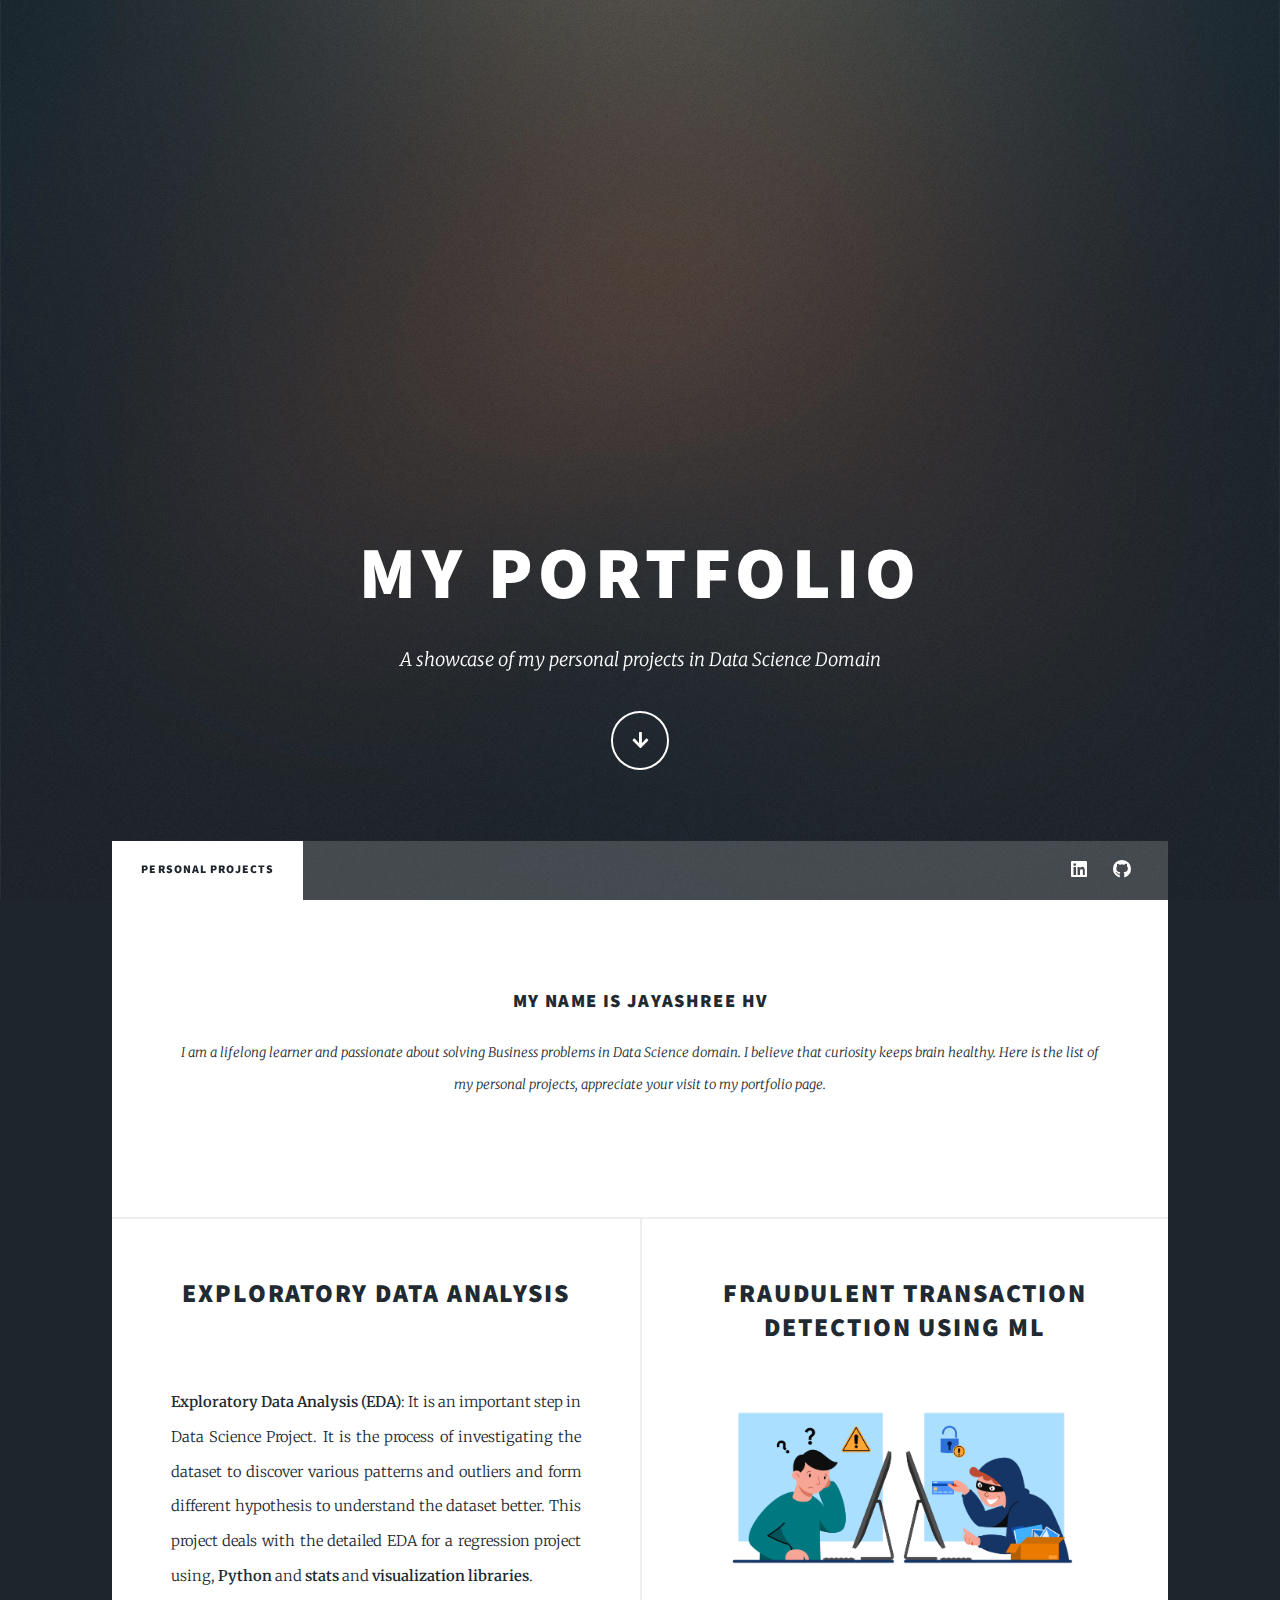
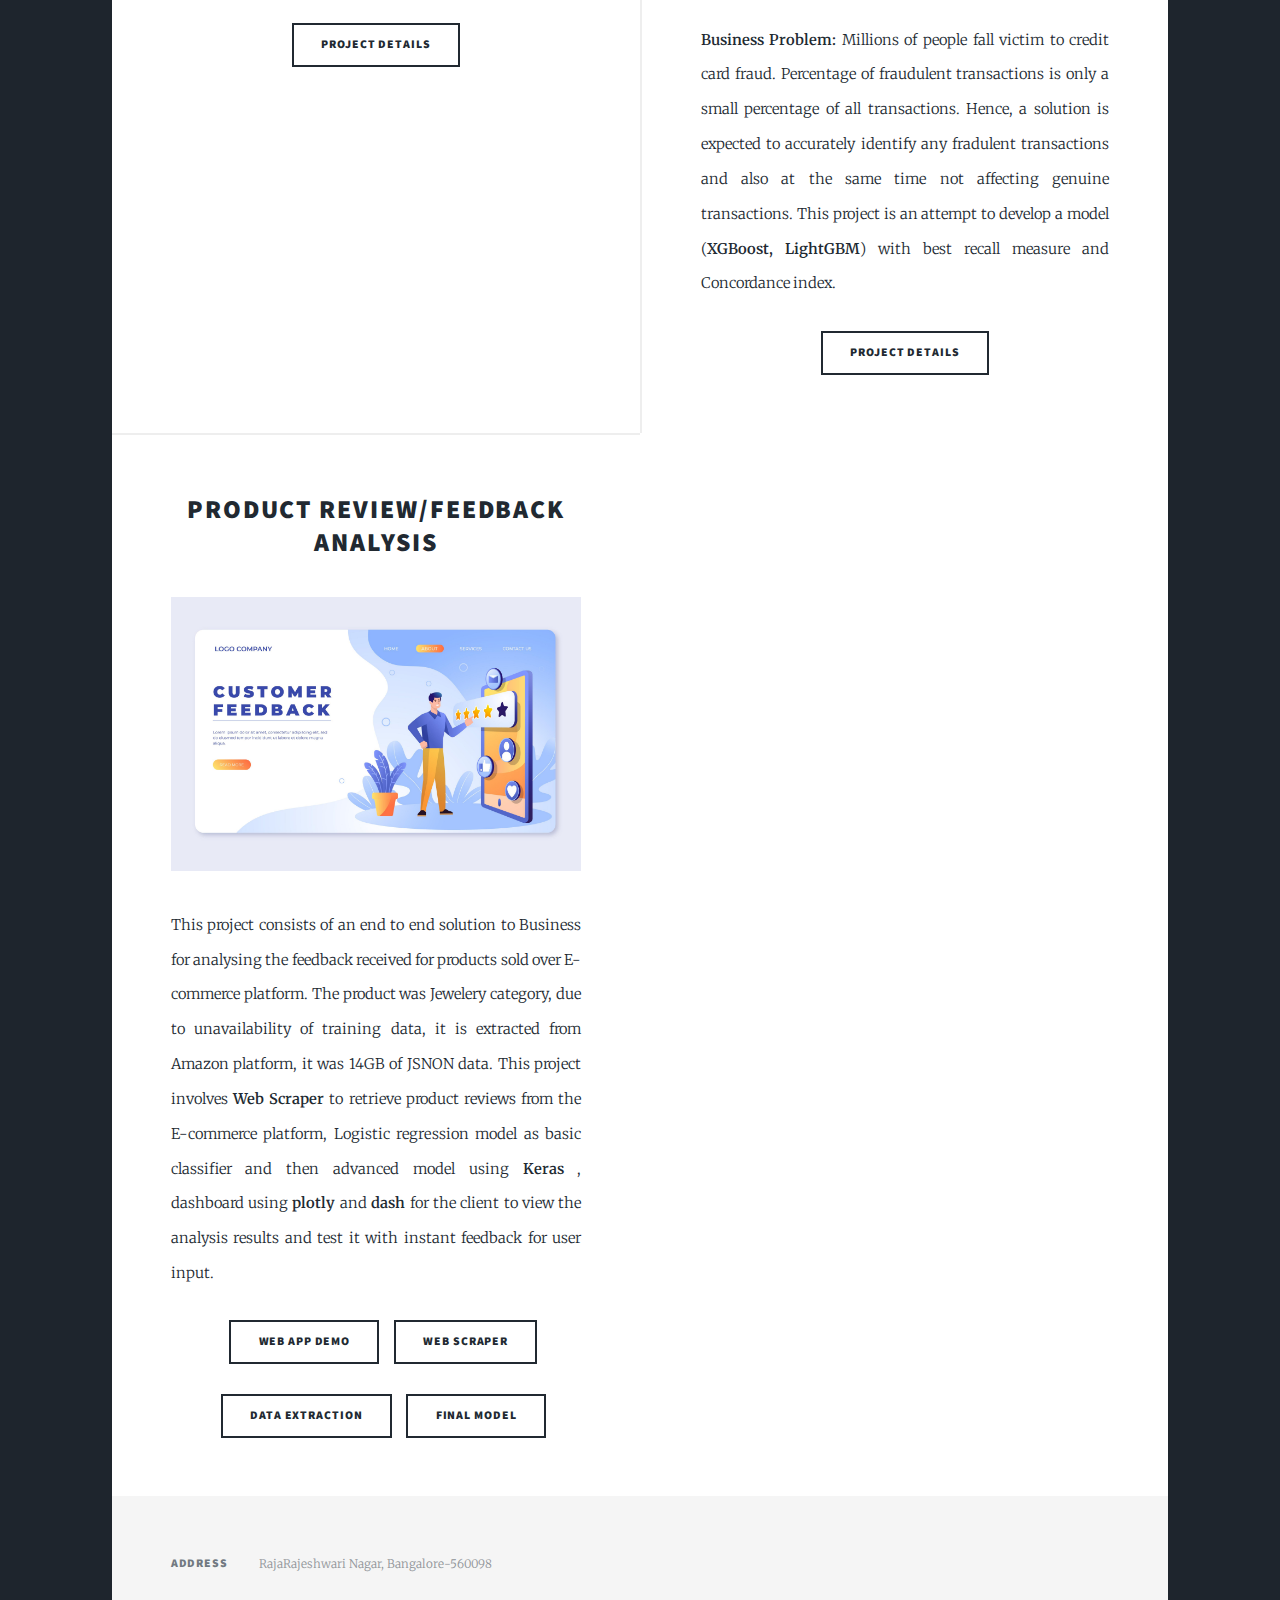
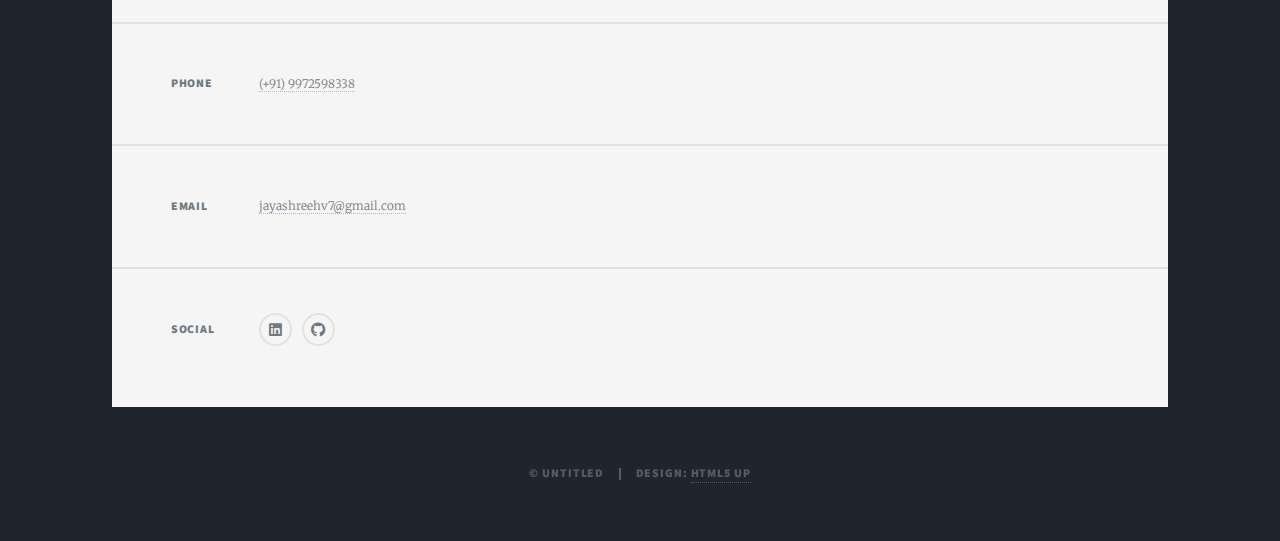
==== commit a1a52d45: "Add files via upload" ====
--- a/index.html
+++ b/index.html
@@ -34,9 +34,8 @@
 				<!-- Nav -->
 					<nav id="nav">
 						<ul class="links">
-							<li class="active"><a href="index.html">This is Massively</a></li>
-							<li><a href="generic.html">Generic Page</a></li>
-							<li><a href="elements.html">Elements Reference</a></li>
+							<li class="active"><a href="index.html">Personal Projects</a></li>
+							
 						</ul>
 						<ul class="icons">
 							
@@ -51,78 +50,62 @@
 						<!-- Featured Post -->
 							<article class="post featured">
 								<header class="major">
-									<h3><a href="#">My Name is Jayashree</a></h3>
-									<p>I am a lifelong learner and passionate about solving Business problems in Data Science domain</p>
+									<h3><a href="#">My Name is Jayashree HV</a></h3>
+									<p>I am a lifelong learner and passionate about solving Business problems in Data Science domain. I believe that curiosity keeps brain healthy. Here is the list of my personal projects, appreciate your visit to my portfolio page. </p>
 								</header>
-								<a href="#" class="image main"><img src="images/pic01.jpg" alt="" /></a>
-								<ul class="actions special">
-									<li><a href="#" class="button large">Check Here</a></li>
-								</ul>
+								
+								
 							</article>
 
 						<!-- Posts -->
 							<section class="posts">
 								<article>
 									<header>
-										<h2><a href="#">Project - EDA</a></h2>
+										<h2><a href="#">Exploratory Data Analysis</a></h2>
 									</header>
-									<a href="#" class="image fit"><img src="images/pic02.jpg" alt="" /></a>
-									<p>Project-EDA Description</p>
+									
+									<a href="#" class="image fit"><img src="images/eda.jpg" alt="" /></a>
+									
+									<p><b>Exploratory Data Analysis (EDA)</b>: It is an important step in Data Science Project. It is the process of investigating the dataset to discover  various patterns and outliers and form different hypothesis to understand the dataset better. This project deals with the detailed EDA for a regression project using, <b>Python</b> and  <b>stats </b>and <b>visualization libraries</b>.</p>
+								
 									<ul class="actions special">
-										<li><a href="#" class="button">Check it out</a></li>
+										<li><a href="projectcodeHTML/Exploratory Data Analysis for Regression.html" target="_blank" class="button">Project Details</a></li>
+									</ul>
+								</article>
+								
+								<article>
+									<header>
+										<h2><a href="#">Fraudulent Transaction Detection using ML</a></h2>
+									</header>
+									<a href="#" class="image fit"><img src="images/fraud.jpg" alt="" /></a>
+									<p><b>Business Problem: </b>Millions of people fall victim to credit card fraud. Percentage of fraudulent transactions is only a small percentage of all transactions. Hence, a solution is expected to accurately identify any fradulent transactions and also at the same time not affecting genuine transactions.
+									   									 This project is an attempt to develop a model (<b>XGBoost, LightGBM</b>) with best recall measure and Concordance index.</p>
+									<ul class="actions special">
+										<li><a href="projectcodeHTML/fraud_detection.html"  target="_blank" class="button">Project Details</a></li>
 									</ul>
 								</article>
 								<article>
 									<header>
-										<h2><a href="#">Project ML</a></h2>
+										<h2><a href="#"> Product Review/Feedback Analysis</a></h2>
 									</header>
-									<a href="#" class="image fit"><img src="images/pic03.jpg" alt="" /></a>
-									<p>Project Description</p>
+									<a href="#" class="image fit"><img src="images/productreview.jpg" alt="" /></a>
+									<p>This project consists of an end to end solution to Business for analysing the feedback received for products sold over E-commerce platform.  The product was Jewelery category, due to unavailability of training data, it is extracted from Amazon platform, it was 14GB of JSNON data. This project involves <b>Web Scraper</b> to retrieve product reviews from the E-commerce platform,  
+										Logistic regression model as basic classifier and then advanced model using <b>Keras </b>, dashboard using <b>plotly</b>  and <b>dash </b>for the client to view the analysis results and test it with instant feedback for user input.</p>
 									<ul class="actions special">
-										<li><a href="#" class="button">Full Story</a></li>
+										<p>
+										<li><a href="images/productreview.mp4" class="button">Web APP Demo</a></li>
+										<li><a href="projectcodeHTML/scraper.py.html" class="button">Web Scraper</a></li>
+									</p>
+									</ul>
+									<ul class="actions special">
+									<p>
+										
+										<li><a href="projectcodeHTML/data_extraction.py.html" class="button">Data Extraction</a></li>
+										<li><a href="projectcodeHTML/sentiment_analysis_keras.py.html" class="button">Final Model </a></li>
+									</p>
 									</ul>
 								</article>
-								<article>
-									<header>
-										<h2><a href="#">Project-Credit Card Fraud Detection</a></h2>
-									</header>
-									<a href="#" class="image fit"><img src="images/pic04.jpg" alt="" /></a>
-									<p>Project Description</p>
-									<ul class="actions special">
-										<li><a href="#" class="button">Full Story</a></li>
-									</ul>
-								</article>
-								<article>
-									<header>
-										<h2><a href="#"> Project 3</a></h2>
-									</header>
-									<a href="#" class="image fit"><img src="images/pic05.jpg" alt="" /></a>
-									<p>Project 3 Description</p>
-									<ul class="actions special">
-										<li><a href="#" class="button">Full Story</a></li>
-									</ul>
-								</article>
-								<article>
-									<header>
-										<h2><a href="#"> Project 4</a></h2>
-									</header>
-									<a href="#" class="image fit"><img src="images/pic06.jpg" alt="" /></a>
-									<p>Project 4 Description</p>
-									<ul class="actions special">
-										<li><a href="#" class="button">Full Story</a></li>
-									</ul>
-								</article>
-								<article>
-									<header>
-										
-										<h2><a href="#">Project 6</a></h2>
-									</header>
-									<a href="#" class="image fit"><img src="images/pic07.jpg" alt="" /></a>
-									<p>Project 6 Description </p>
-									<ul class="actions special">
-										<li><a href="#" class="button">Full Story</a></li>
-									</ul>
-								</article>
+								
 							</section>
 
 						
--- a/assets/css/main.css
+++ b/assets/css/main.css
@@ -1,10 +1,10 @@
 @import url(fontawesome-all.min.css);
 @import url("https://fonts.googleapis.com/css?family=Merriweather:300,700,300italic,700italic|Source+Sans+Pro:900");
 
-/*
-	Massively by HTML5 UP
-	html5up.net | @ajlkn
-	Free for personal and commercial use under the CCA 3.0 license (html5up.net/license)
+/*
+	Massively by HTML5 UP
+	html5up.net | @ajlkn
+	Free for personal and commercial use under the CCA 3.0 license (html5up.net/license)
 */
 
 html, body, div, span, applet, object,
@@ -99,7 +99,7 @@
 	}
 
 	body {
-		background-color: #7c1511;
+		background-color: #1e252d;
 	}
 
 		body.is-preload *, body.is-preload *:before, body.is-preload *:after {
@@ -144,7 +144,7 @@
 		}
 
 	body {
-		color: #0c63b9;
+		color: #212931;
 	}
 
 	body, input, select, textarea {
--- a/assets/css/noscript.css
+++ b/assets/css/noscript.css
@@ -1,15 +1,15 @@
 @import url(font-awesome.min.css);
 
-/*
-	Massively by HTML5 UP
-	html5up.net | @ajlkn
-	Free for personal and commercial use under the CCA 3.0 license (html5up.net/license)
+/*
+	Massively by HTML5 UP
+	html5up.net | @ajlkn
+	Free for personal and commercial use under the CCA 3.0 license (html5up.net/license)
 */
 
 /* Wrapper */
 
 	#wrapper {
-		background-color: #0e8a33;
+		background-color: #212931;
 		background-image: url("../../images/overlay.png"), linear-gradient(0deg, rgba(0, 0, 0, 0.1), rgba(0, 0, 0, 0.1)), url("../../images/bg.jpg");
 		background-size: auto,								auto,														100% auto;
 		background-position: center,								center,														top center;
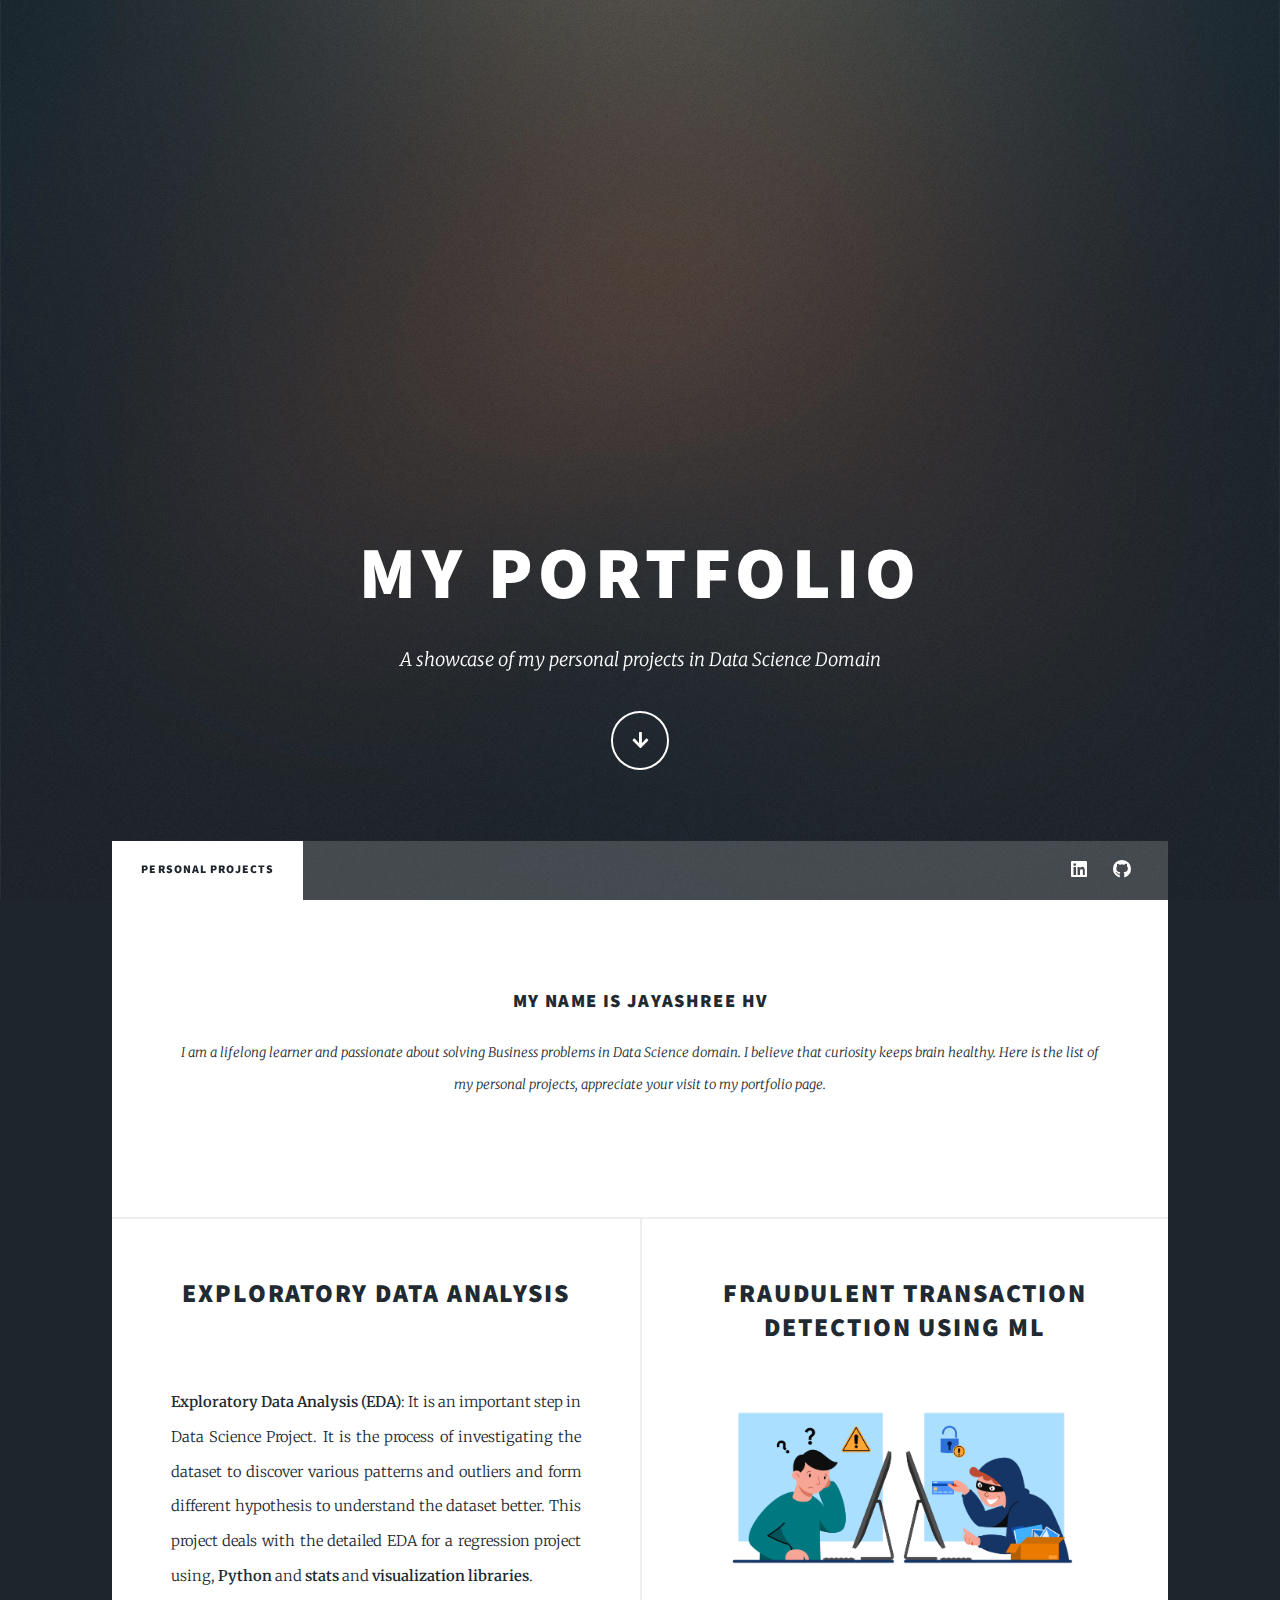
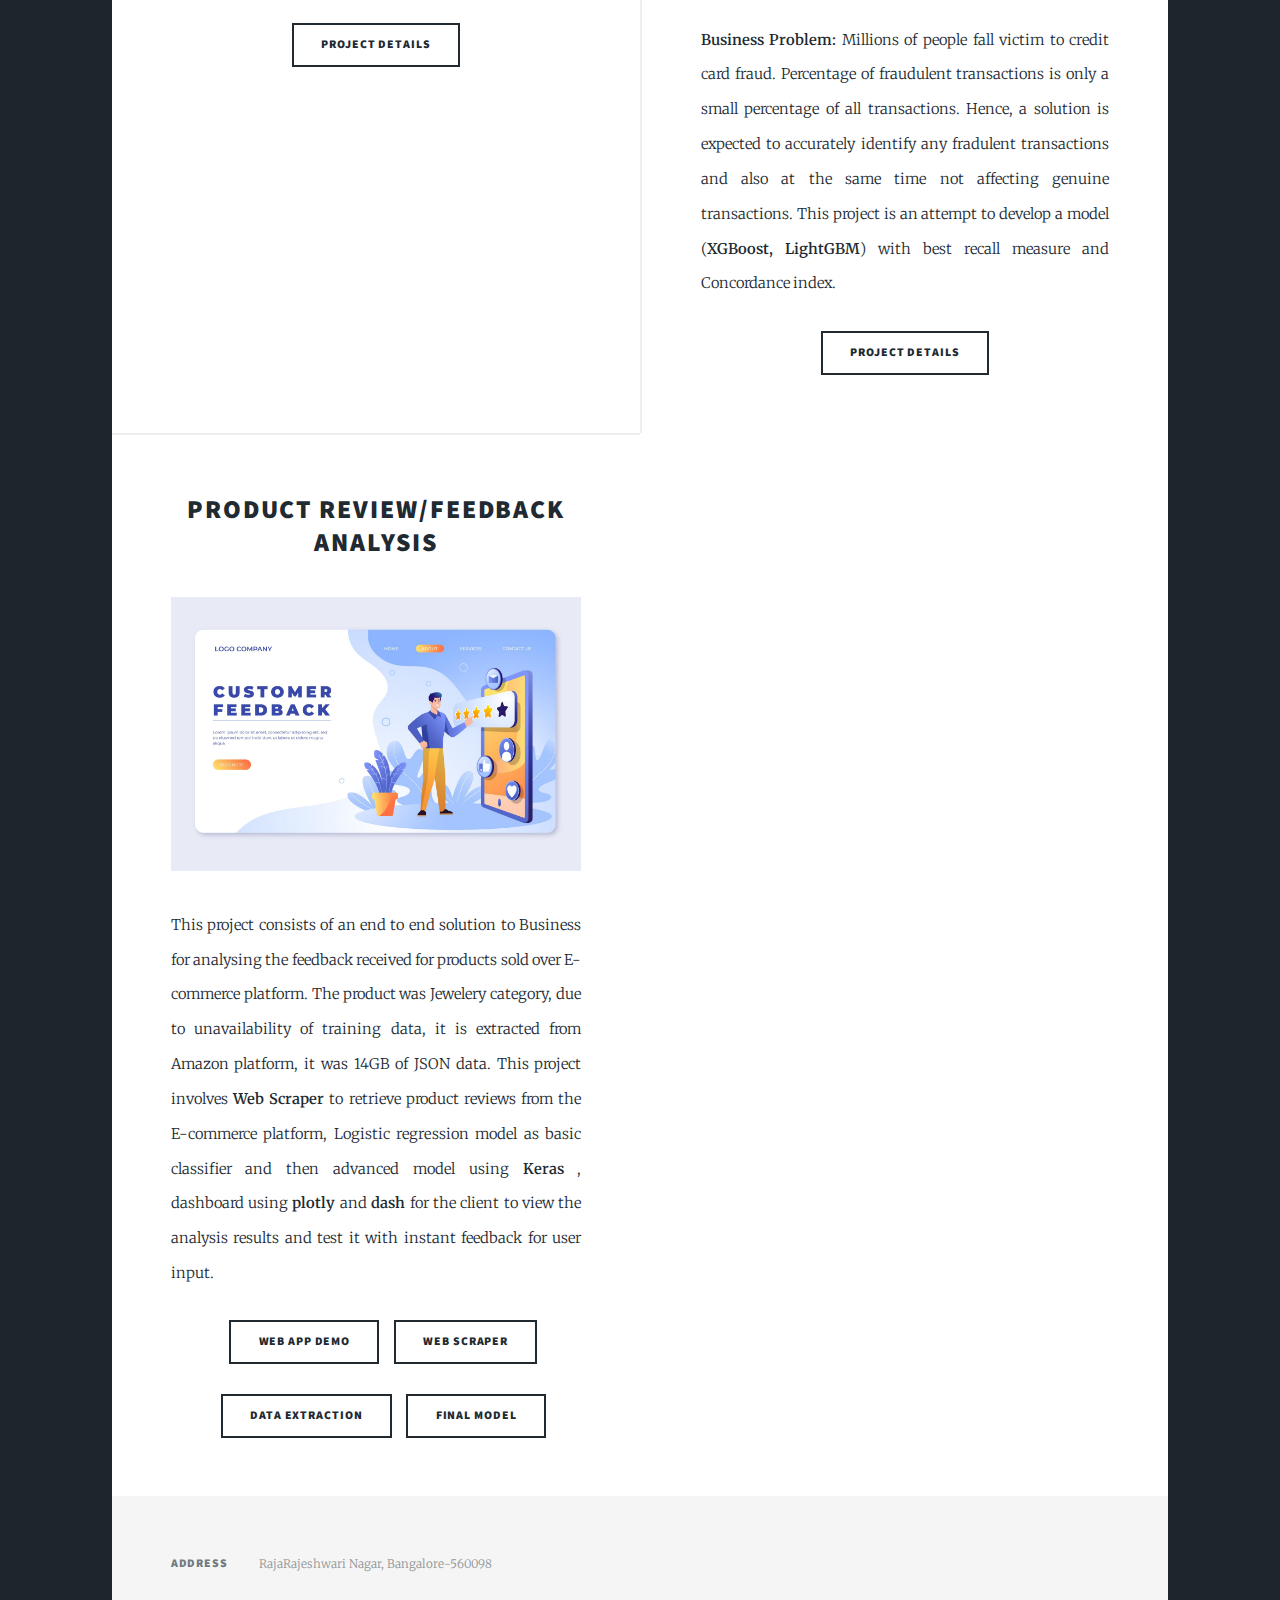
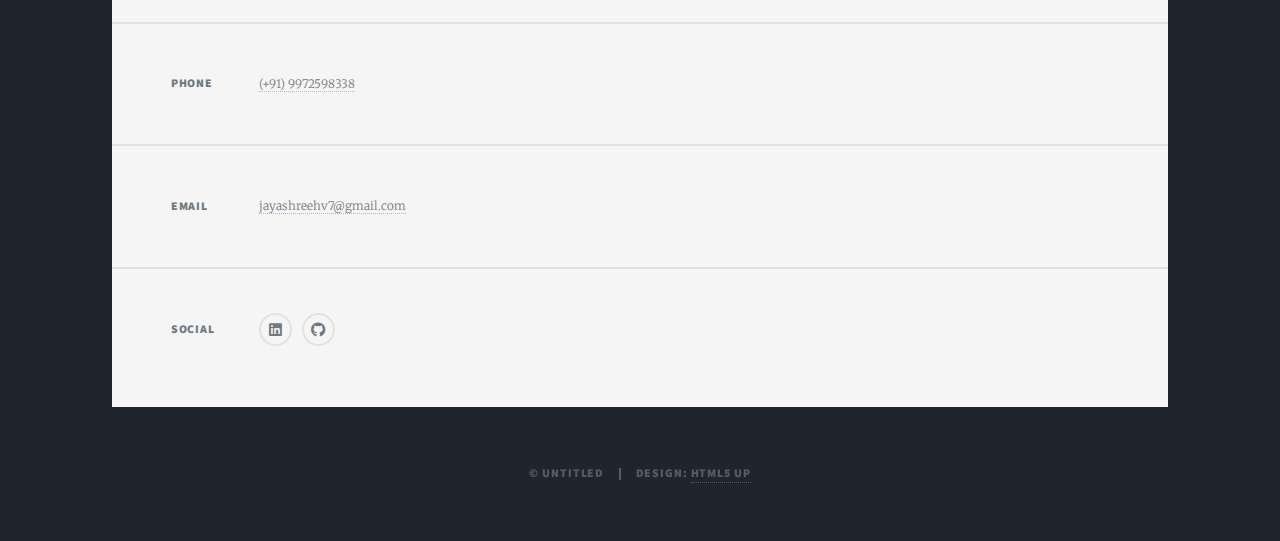
==== commit 3f2d040a: "Add files via upload" ====
--- a/index.html
+++ b/index.html
@@ -89,7 +89,7 @@
 										<h2><a href="#"> Product Review/Feedback Analysis</a></h2>
 									</header>
 									<a href="#" class="image fit"><img src="images/productreview.jpg" alt="" /></a>
-									<p>This project consists of an end to end solution to Business for analysing the feedback received for products sold over E-commerce platform.  The product was Jewelery category, due to unavailability of training data, it is extracted from Amazon platform, it was 14GB of JSNON data. This project involves <b>Web Scraper</b> to retrieve product reviews from the E-commerce platform,  
+									<p>This project consists of an end to end solution to Business for analysing the feedback received for products sold over E-commerce platform.  The product was Jewelery category, due to unavailability of training data, it is extracted from Amazon platform, it was 14GB of JSON data. This project involves <b>Web Scraper</b> to retrieve product reviews from the E-commerce platform,  
 										Logistic regression model as basic classifier and then advanced model using <b>Keras </b>, dashboard using <b>plotly</b>  and <b>dash </b>for the client to view the analysis results and test it with instant feedback for user input.</p>
 									<ul class="actions special">
 										<p>
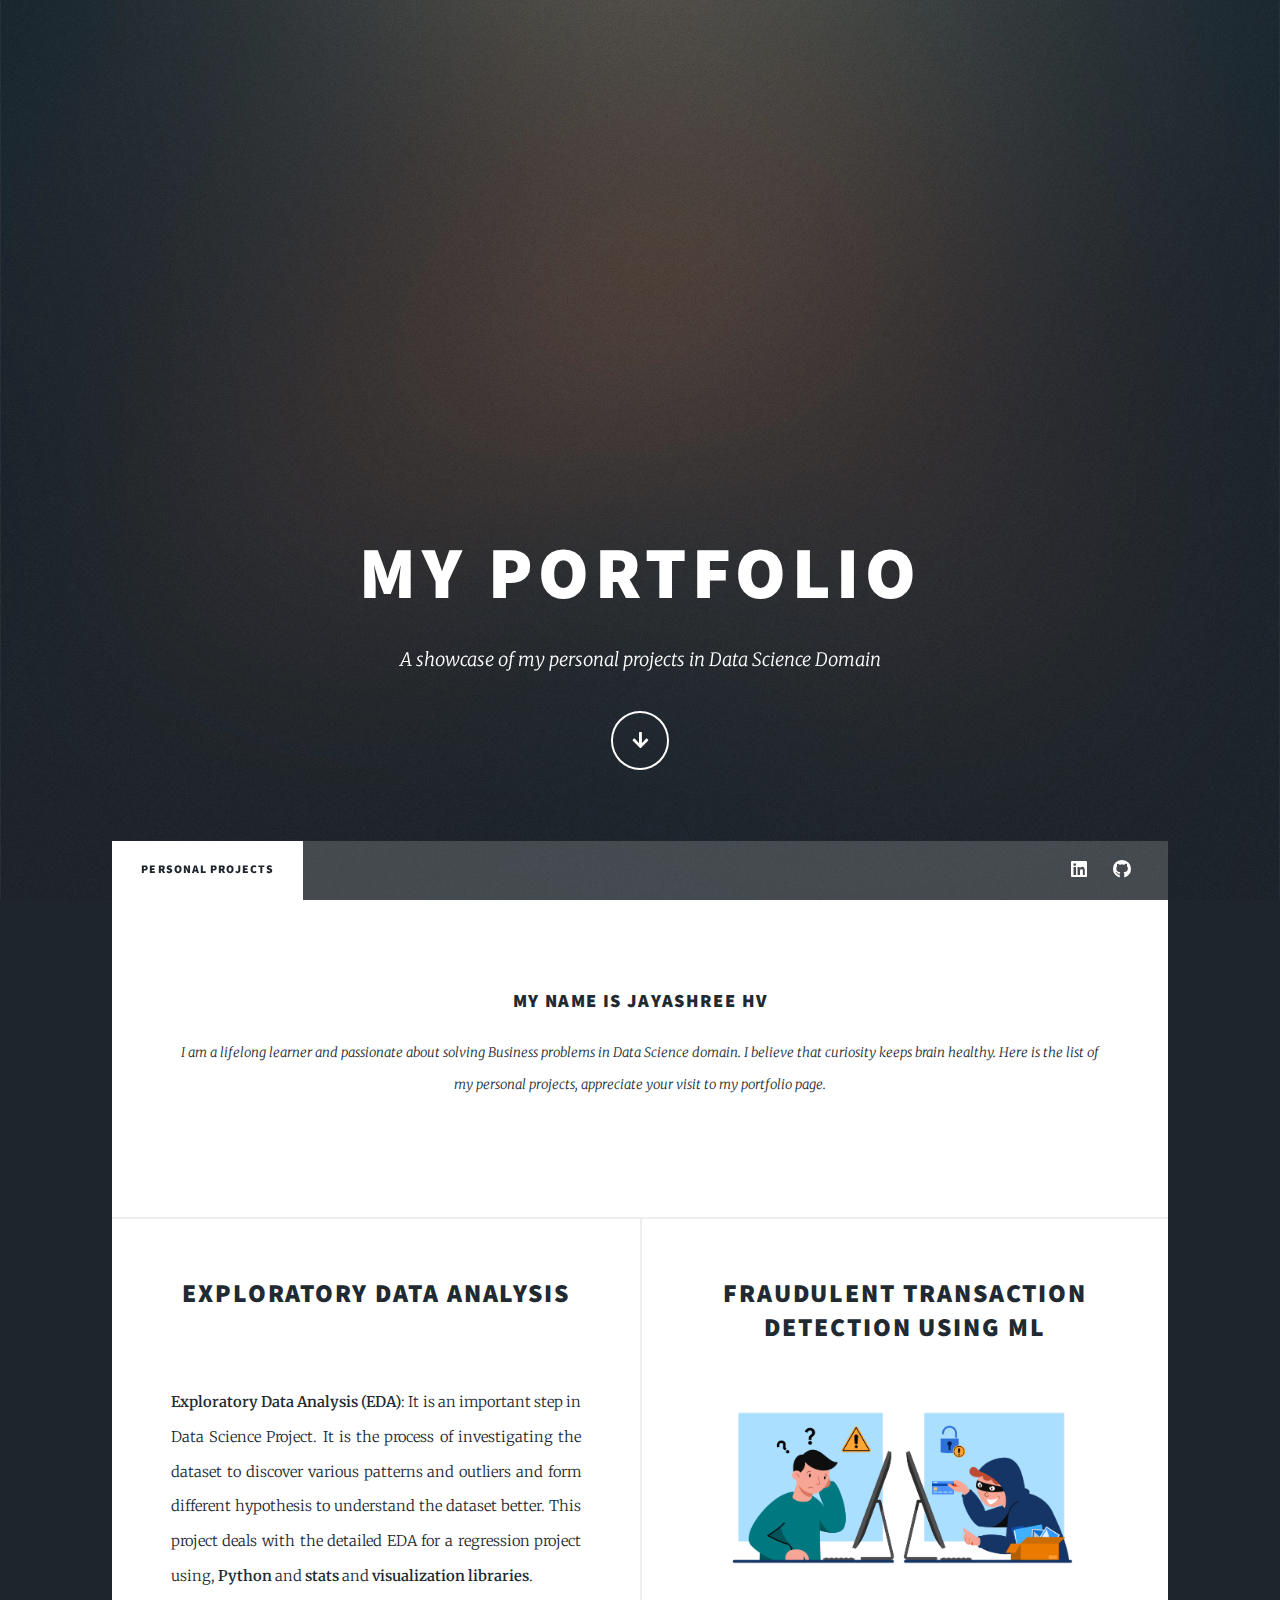
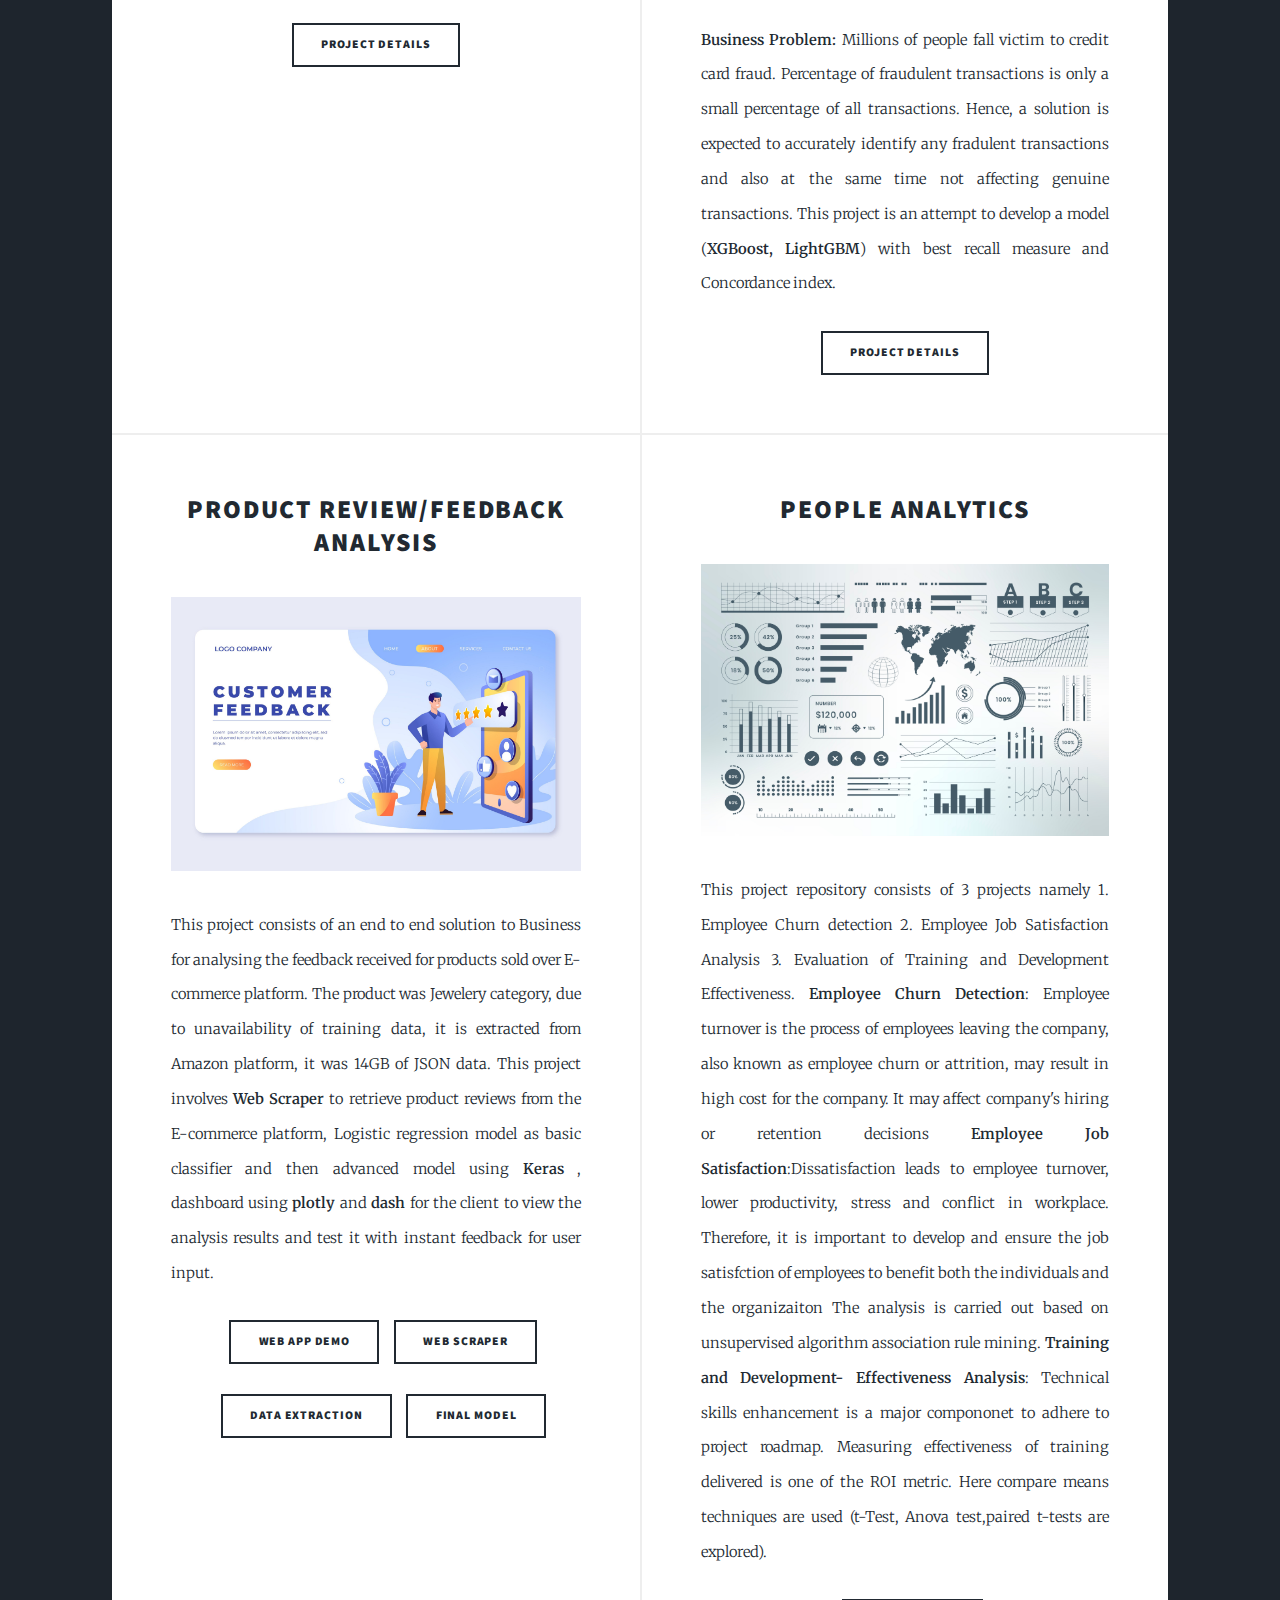
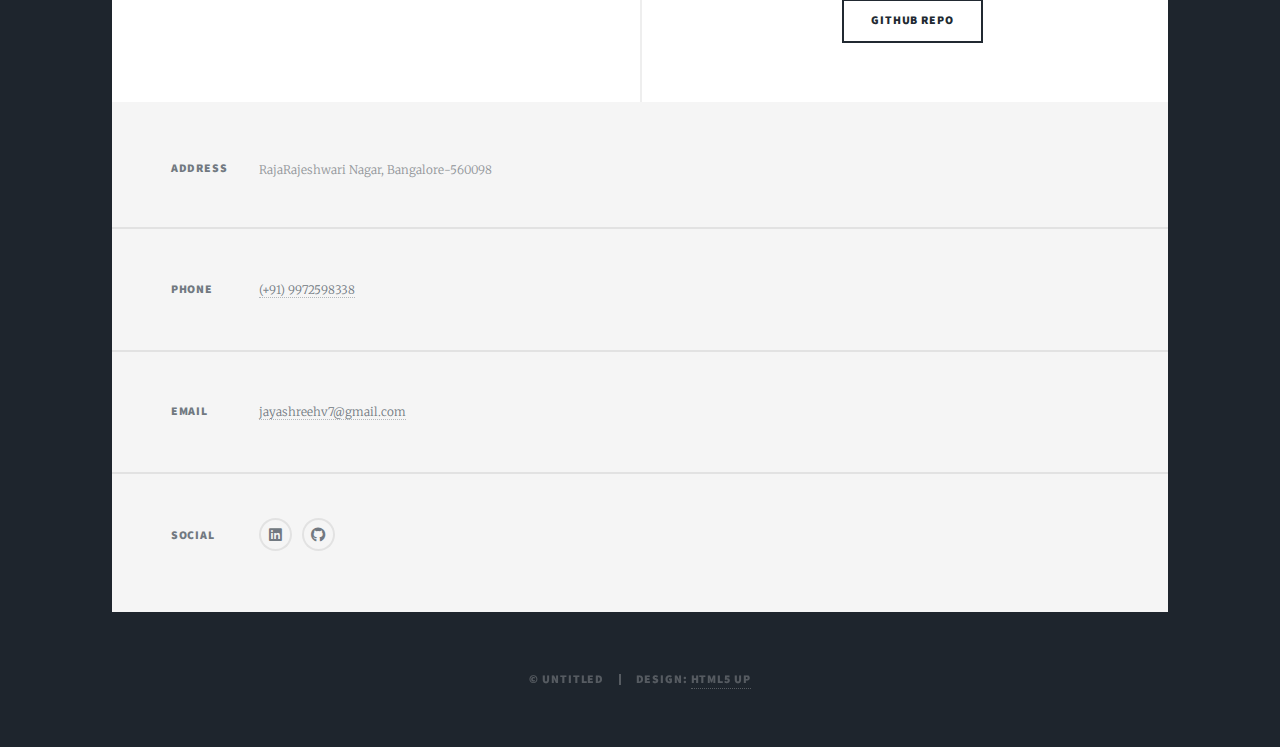
==== commit 5887fa70: "Add files via upload" ====
--- a/index.html
+++ b/index.html
@@ -105,7 +105,26 @@
 									</p>
 									</ul>
 								</article>
-								
+								<article>
+									<header>
+										<h2><a href="#"> People Analytics</a></h2>
+									</header>
+									<a href="#" class="image fit"><img src="images/peopleanalytics.jpg" alt="" /></a>
+									<p>This project repository consists of 3 projects namely 1. Employee Churn detection  2. Employee Job Satisfaction Analysis  3. Evaluation of Training and Development Effectiveness.
+										 <b>Employee Churn Detection</b>: Employee turnover is the process of employees leaving the company, also known as employee churn or attrition, may result in high cost for the company. It may affect company's hiring or retention decisions
+										<b>Employee Job Satisfaction</b>:Dissatisfaction leads to employee turnover, lower productivity, stress and conflict in workplace. Therefore, it is important to develop and ensure the job satisfction of employees to benefit both the individuals and the organizaiton
+                                            The analysis is carried out based on unsupervised algorithm association rule mining.
+											<b>Training and Development- Effectiveness Analysis</b>: Technical skills enhancement is a major compononet to adhere to project roadmap. Measuring effectiveness of training delivered is one of the ROI metric. Here compare means techniques are used (t-Test, Anova test,paired t-tests are explored).
+									</p>
+									<ul class="actions special">
+										<p>
+										<li><a href="https://github.com/Jayashree-DataScience/People-Analytics/tree/main/People%20Analytics" class="button">Github Repo</a></li>
+										
+
+									</p>
+									</ul>
+									
+								</article>
 							</section>
 
 						
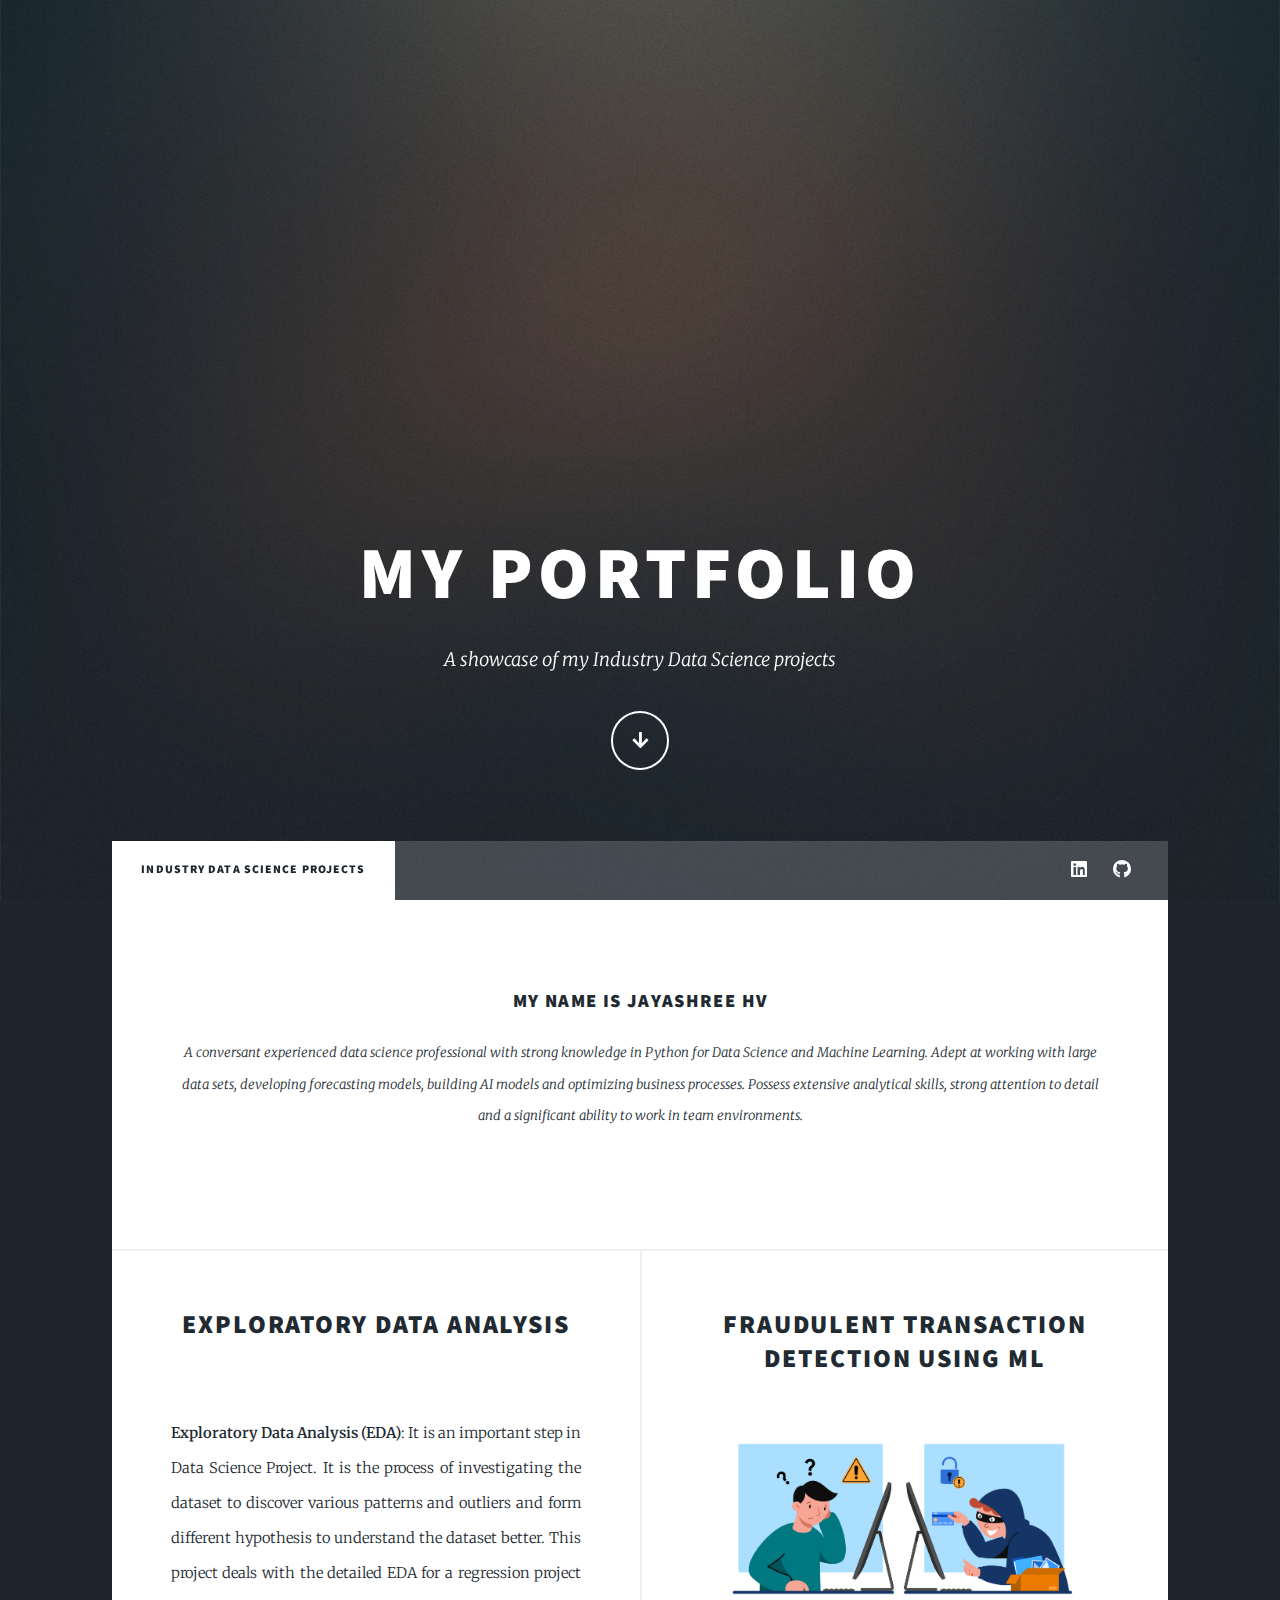
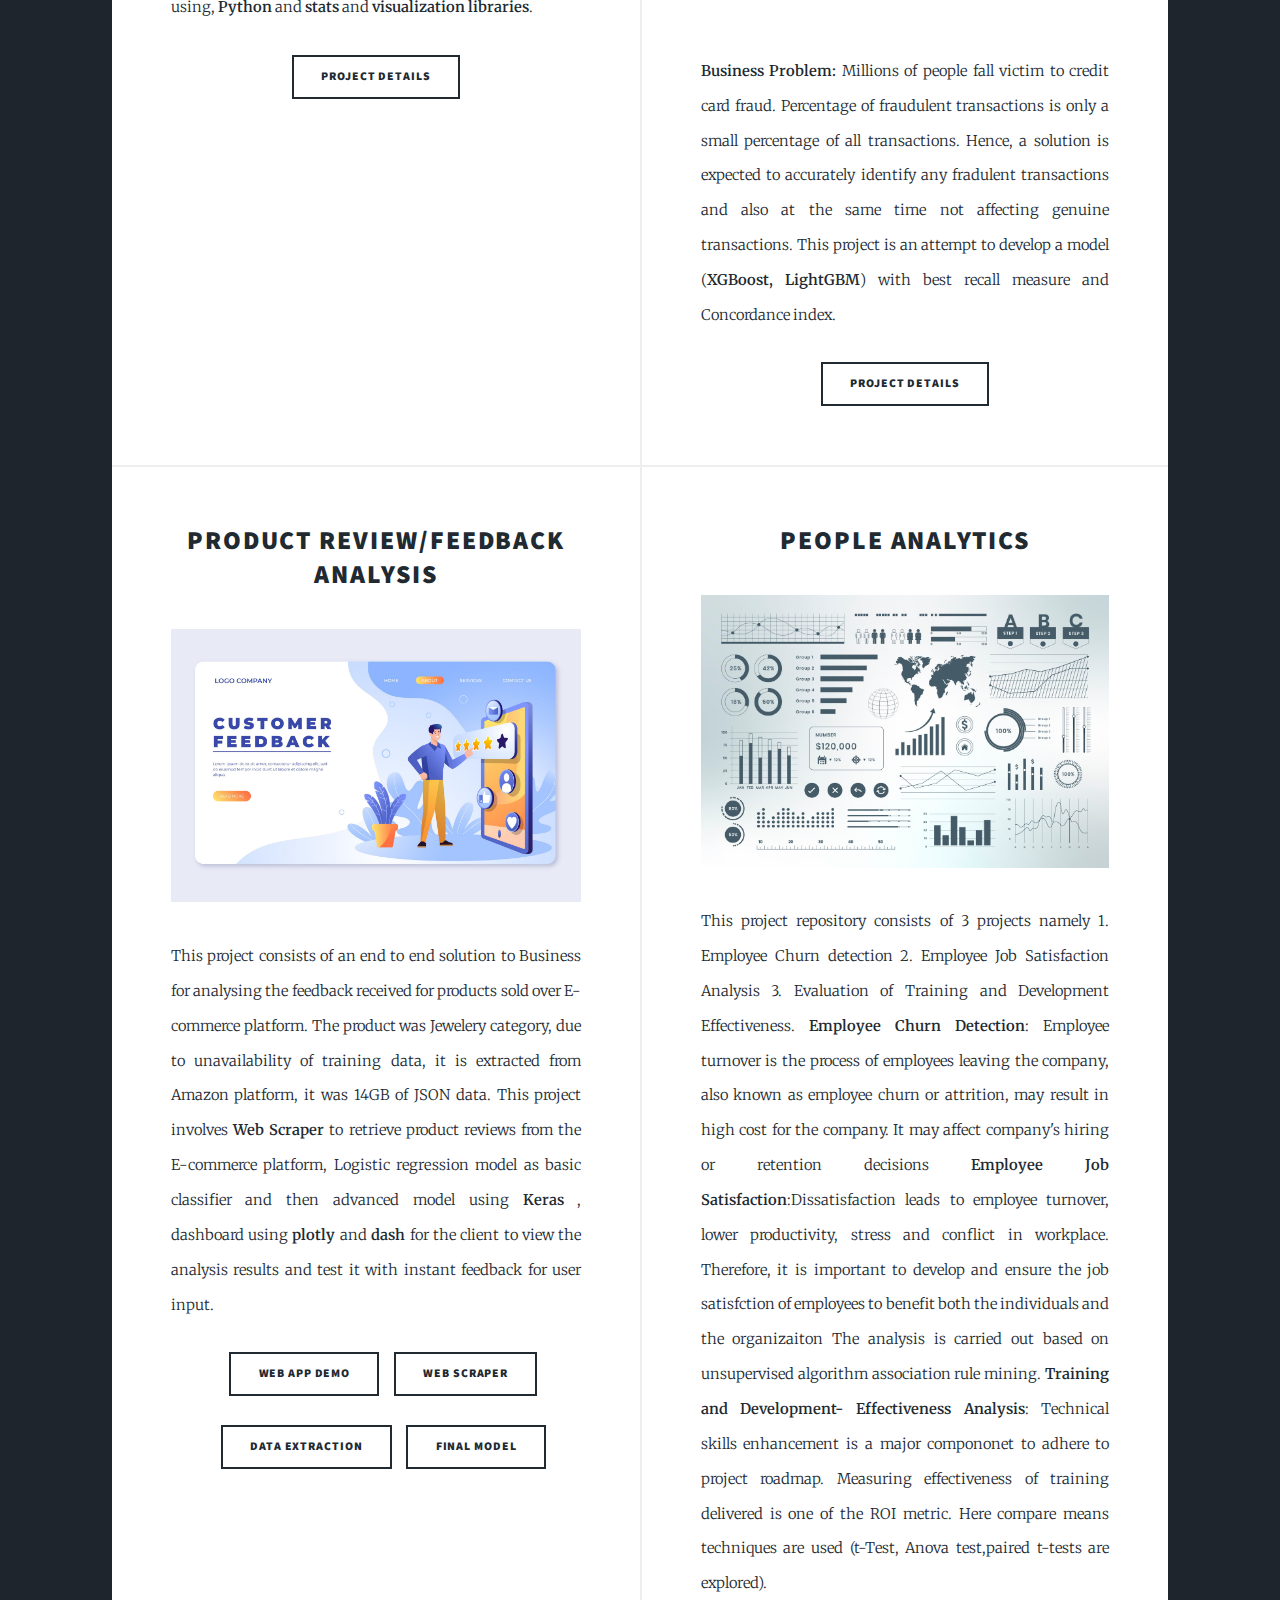
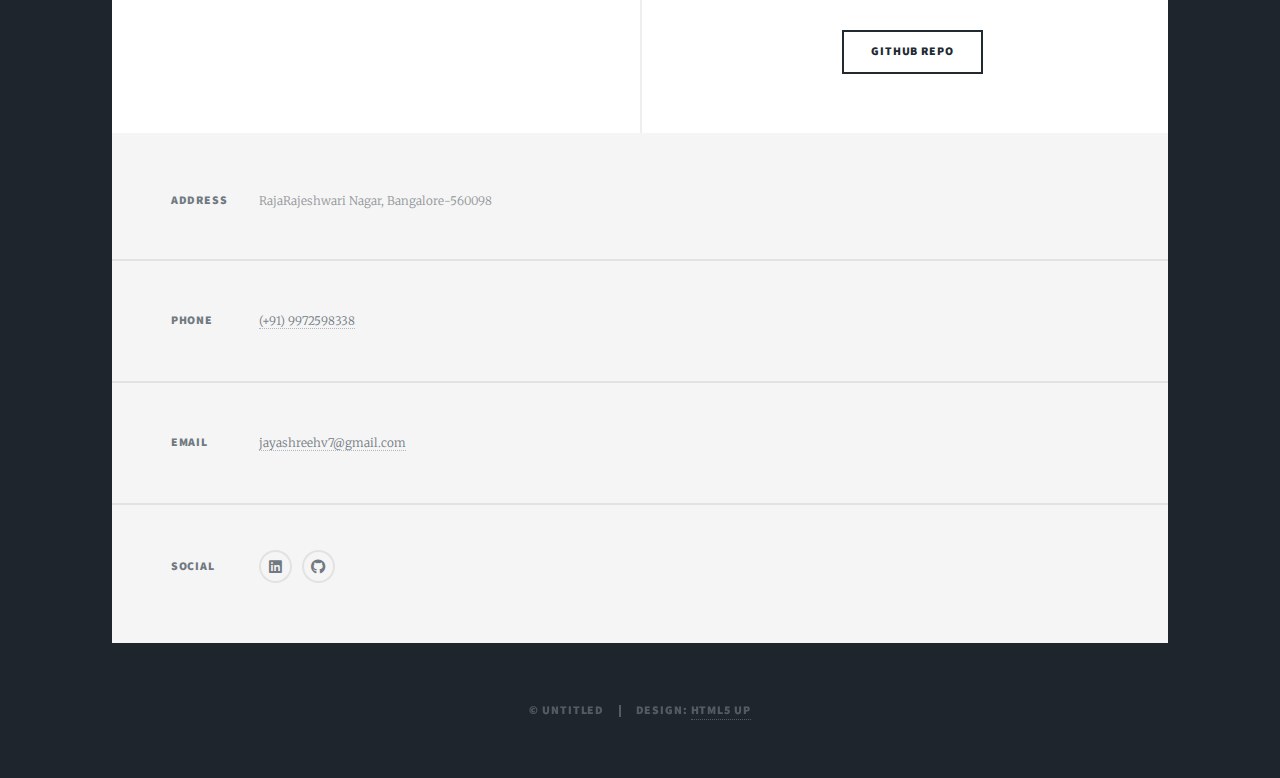
==== commit 78d90b3b: "Add files via upload" ====
--- a/index.html
+++ b/index.html
@@ -20,7 +20,7 @@
 				<!-- Intro -->
 					<div id="intro">
 						<h1>My Portfolio</h1>
-						<p>A showcase of my personal projects in Data Science Domain</p>
+						<p>A showcase of my Industry Data Science projects</p>
 						<ul class="actions">
 							<li><a href="#header" class="button icon solid solo fa-arrow-down scrolly">Portfolio</a></li>
 						</ul>
@@ -34,7 +34,7 @@
 				<!-- Nav -->
 					<nav id="nav">
 						<ul class="links">
-							<li class="active"><a href="index.html">Personal Projects</a></li>
+							<li class="active"><a href="index.html">Industry Data Science Projects</a></li>
 							
 						</ul>
 						<ul class="icons">
@@ -51,7 +51,7 @@
 							<article class="post featured">
 								<header class="major">
 									<h3><a href="#">My Name is Jayashree HV</a></h3>
-									<p>I am a lifelong learner and passionate about solving Business problems in Data Science domain. I believe that curiosity keeps brain healthy. Here is the list of my personal projects, appreciate your visit to my portfolio page. </p>
+									<p>A conversant experienced data science professional with strong knowledge in Python for Data Science and Machine Learning. Adept at working with large data sets, developing forecasting models, building AI models and optimizing business processes. Possess extensive analytical skills, strong attention to detail and a significant ability to work in team environments. </p>
 								</header>
 								
 								
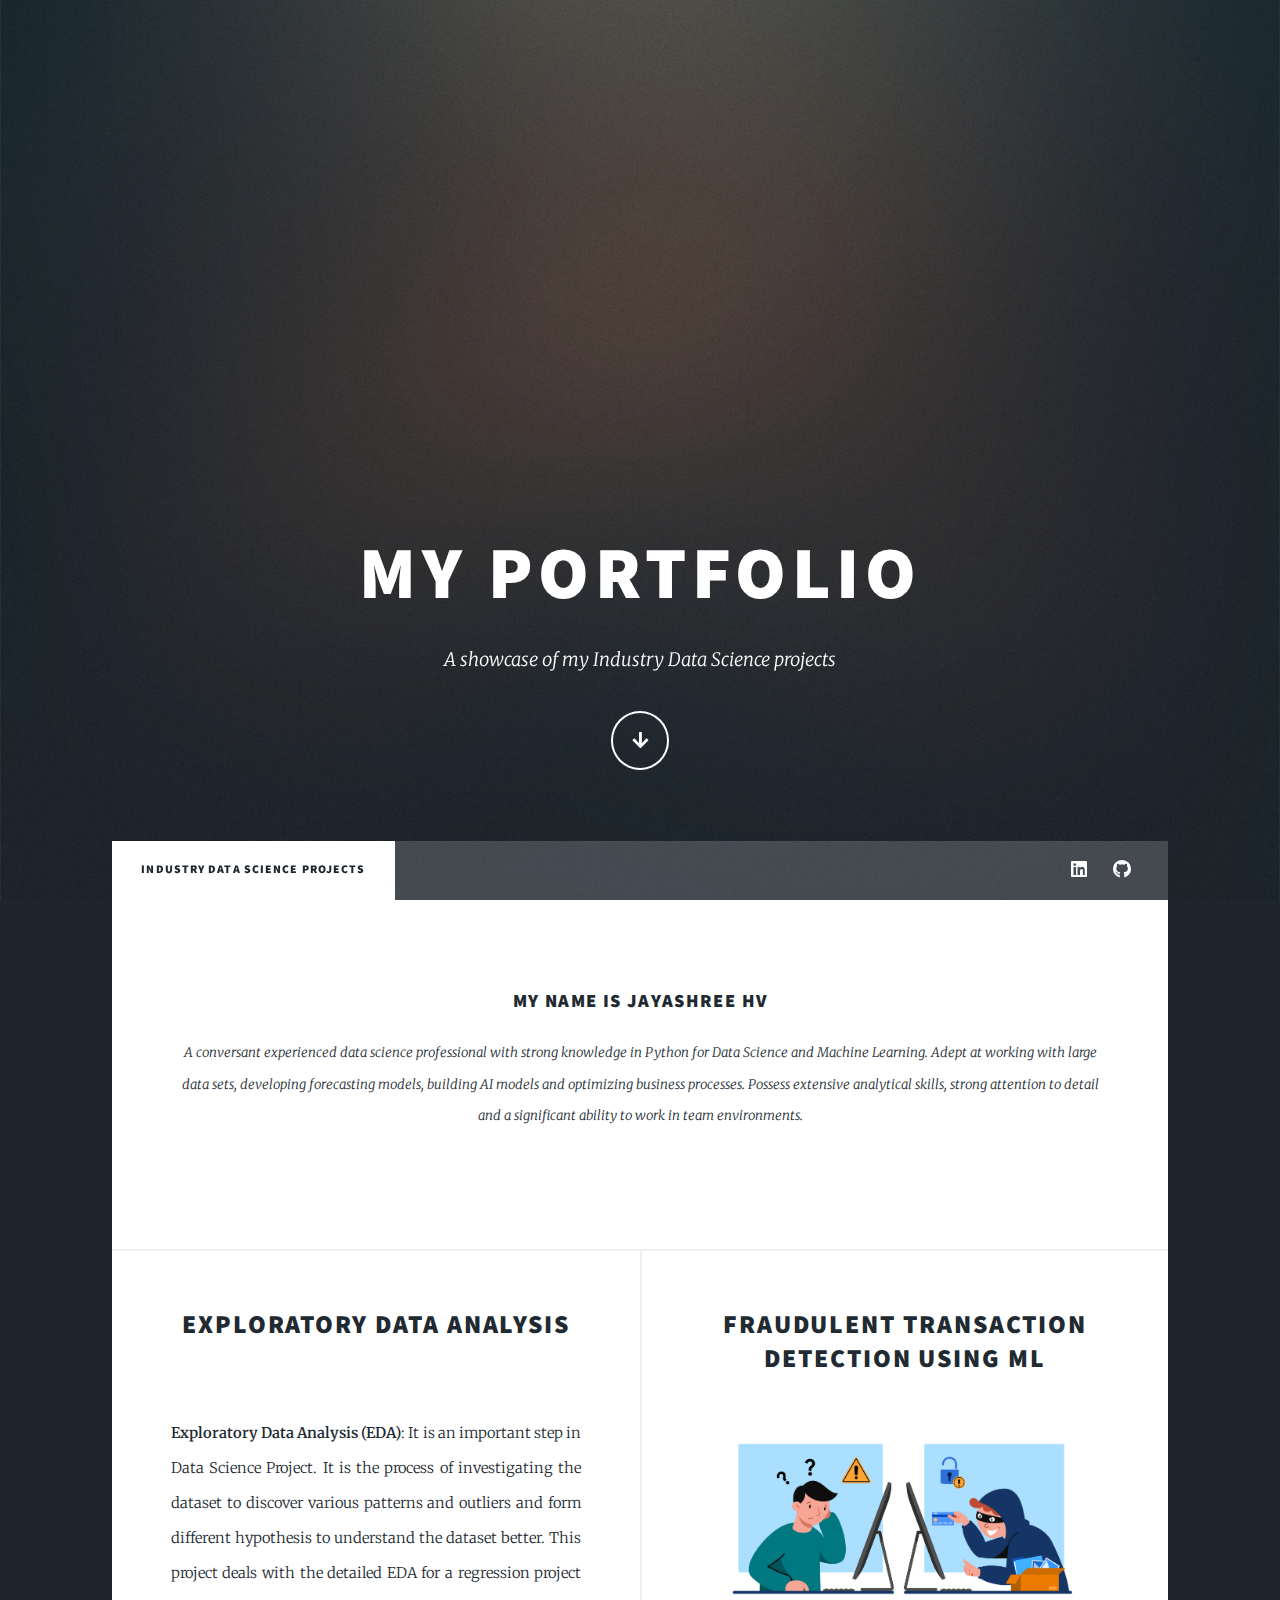
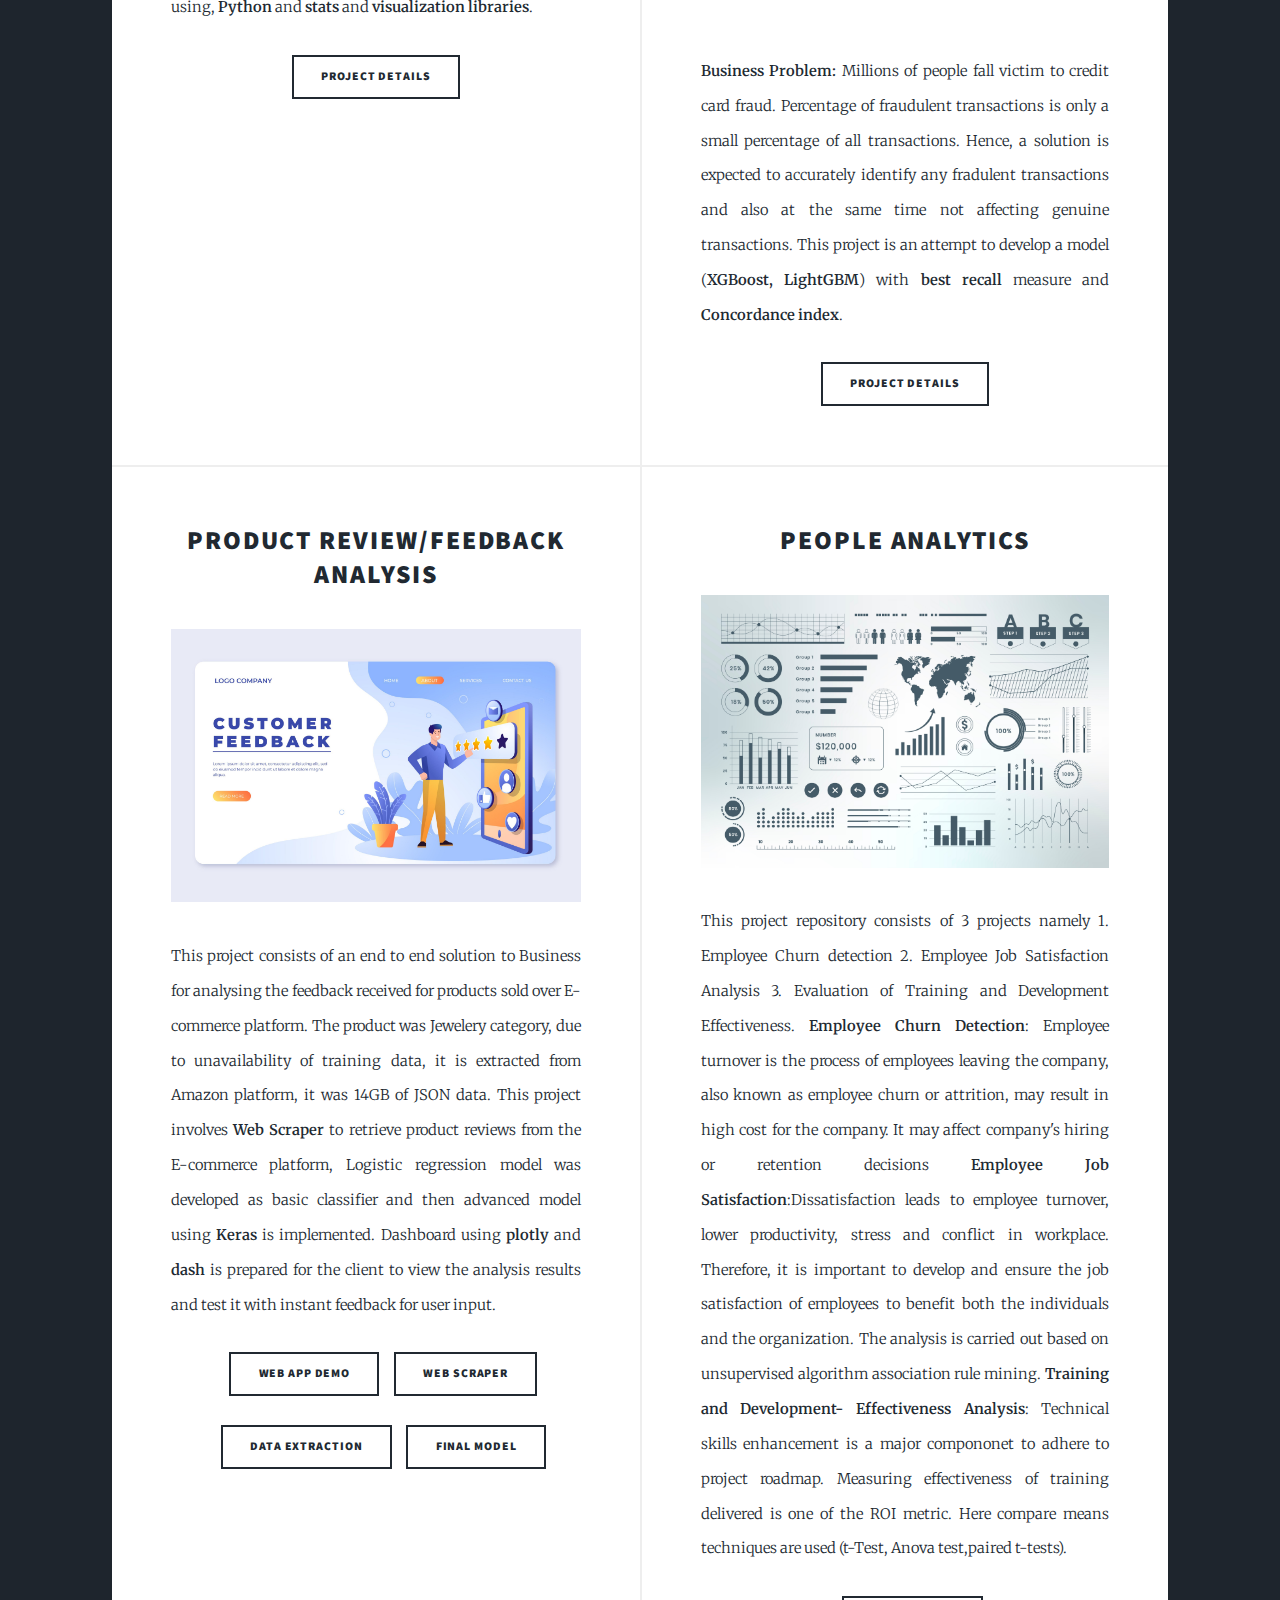
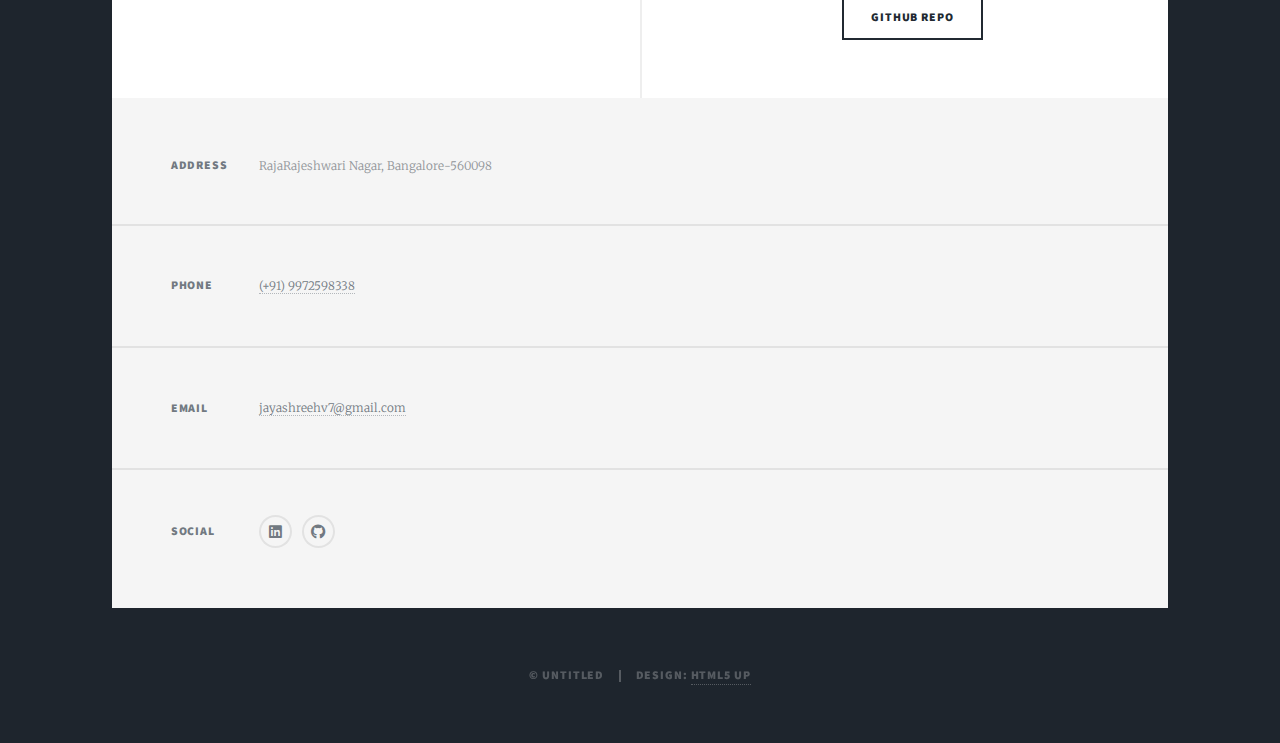
==== commit 523d0fc9: "updated index file" ====
--- a/index.html
+++ b/index.html
@@ -78,8 +78,12 @@
 										<h2><a href="#">Fraudulent Transaction Detection using ML</a></h2>
 									</header>
 									<a href="#" class="image fit"><img src="images/fraud.jpg" alt="" /></a>
-									<p><b>Business Problem: </b>Millions of people fall victim to credit card fraud. Percentage of fraudulent transactions is only a small percentage of all transactions. Hence, a solution is expected to accurately identify any fradulent transactions and also at the same time not affecting genuine transactions.
-									   									 This project is an attempt to develop a model (<b>XGBoost, LightGBM</b>) with best recall measure and Concordance index.</p>
+									<p><b>Business Problem: </b>Millions of people fall victim to credit card fraud.
+										 Percentage of fraudulent transactions is only a small percentage of all transactions.
+										  Hence, a solution is expected to accurately identify any fradulent transactions 
+										  and also at the same time not affecting genuine transactions.
+									   	This project is an attempt to develop a model (<b>XGBoost, LightGBM</b>) 
+										   with <b>best recall</b> measure and <b>Concordance index</b>.</p>
 									<ul class="actions special">
 										<li><a href="projectcodeHTML/fraud_detection.html"  target="_blank" class="button">Project Details</a></li>
 									</ul>
@@ -89,8 +93,14 @@
 										<h2><a href="#"> Product Review/Feedback Analysis</a></h2>
 									</header>
 									<a href="#" class="image fit"><img src="images/productreview.jpg" alt="" /></a>
-									<p>This project consists of an end to end solution to Business for analysing the feedback received for products sold over E-commerce platform.  The product was Jewelery category, due to unavailability of training data, it is extracted from Amazon platform, it was 14GB of JSON data. This project involves <b>Web Scraper</b> to retrieve product reviews from the E-commerce platform,  
-										Logistic regression model as basic classifier and then advanced model using <b>Keras </b>, dashboard using <b>plotly</b>  and <b>dash </b>for the client to view the analysis results and test it with instant feedback for user input.</p>
+									<p>This project consists of an end to end solution to Business for analysing the feedback received 
+										for products sold over E-commerce platform.  The product was Jewelery category,
+										 due to unavailability of training data, it is extracted from Amazon platform,
+										  it was 14GB of JSON data. This project involves <b>Web Scraper</b> to retrieve 
+										  product reviews from the E-commerce platform,  
+										Logistic regression model was developed as basic classifier and then advanced model using <b>Keras </b> is implemented.
+										 Dashboard using <b>plotly</b>  and <b>dash </b> is prepared for the client to view the analysis results
+										  and test it with instant feedback for user input.</p>
 									<ul class="actions special">
 										<p>
 										<li><a href="images/productreview.mp4" class="button">Web APP Demo</a></li>
@@ -112,9 +122,9 @@
 									<a href="#" class="image fit"><img src="images/peopleanalytics.jpg" alt="" /></a>
 									<p>This project repository consists of 3 projects namely 1. Employee Churn detection  2. Employee Job Satisfaction Analysis  3. Evaluation of Training and Development Effectiveness.
 										 <b>Employee Churn Detection</b>: Employee turnover is the process of employees leaving the company, also known as employee churn or attrition, may result in high cost for the company. It may affect company's hiring or retention decisions
-										<b>Employee Job Satisfaction</b>:Dissatisfaction leads to employee turnover, lower productivity, stress and conflict in workplace. Therefore, it is important to develop and ensure the job satisfction of employees to benefit both the individuals and the organizaiton
+										<b>Employee Job Satisfaction</b>:Dissatisfaction leads to employee turnover, lower productivity, stress and conflict in workplace. Therefore, it is important to develop and ensure the job satisfaction of employees to benefit both the individuals and the organization.
                                             The analysis is carried out based on unsupervised algorithm association rule mining.
-											<b>Training and Development- Effectiveness Analysis</b>: Technical skills enhancement is a major compononet to adhere to project roadmap. Measuring effectiveness of training delivered is one of the ROI metric. Here compare means techniques are used (t-Test, Anova test,paired t-tests are explored).
+											<b>Training and Development- Effectiveness Analysis</b>: Technical skills enhancement is a major compononet to adhere to project roadmap. Measuring effectiveness of training delivered is one of the ROI metric. Here compare means techniques are used (t-Test, Anova test,paired t-tests).
 									</p>
 									<ul class="actions special">
 										<p>
